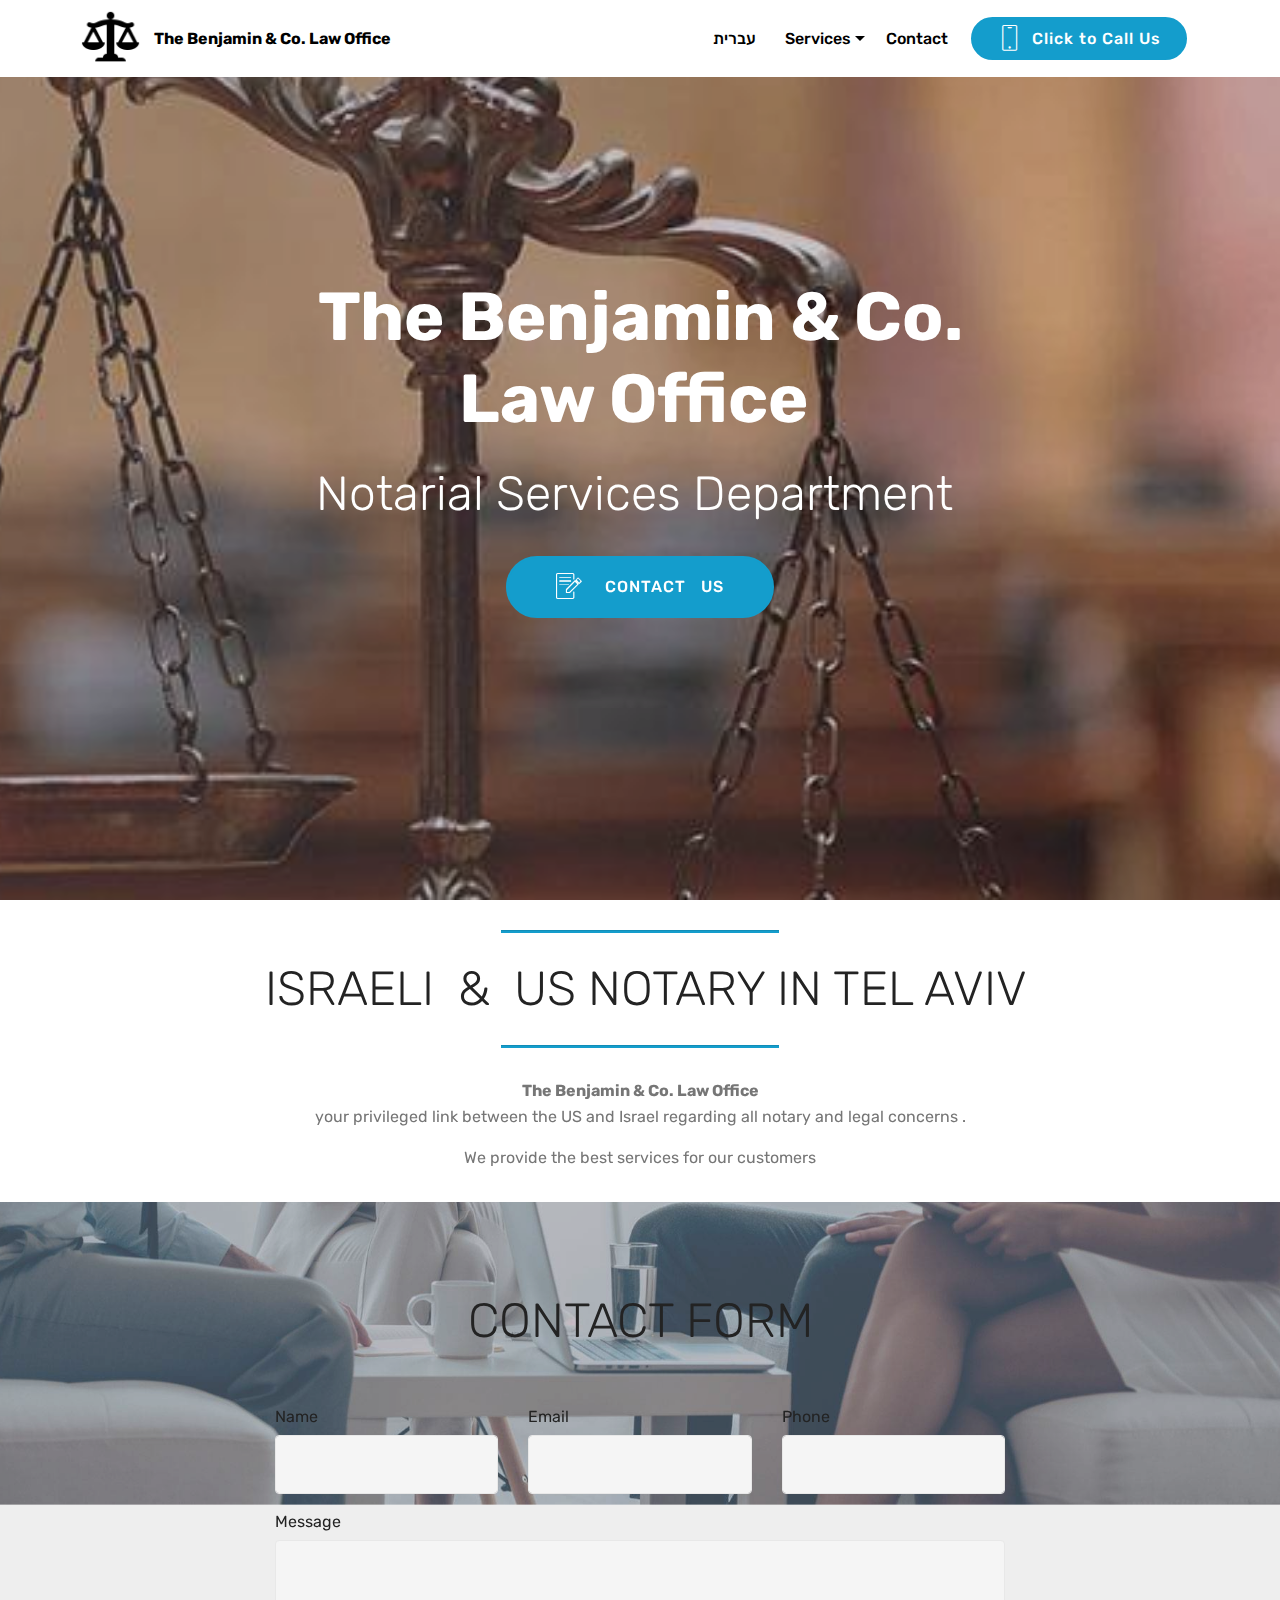
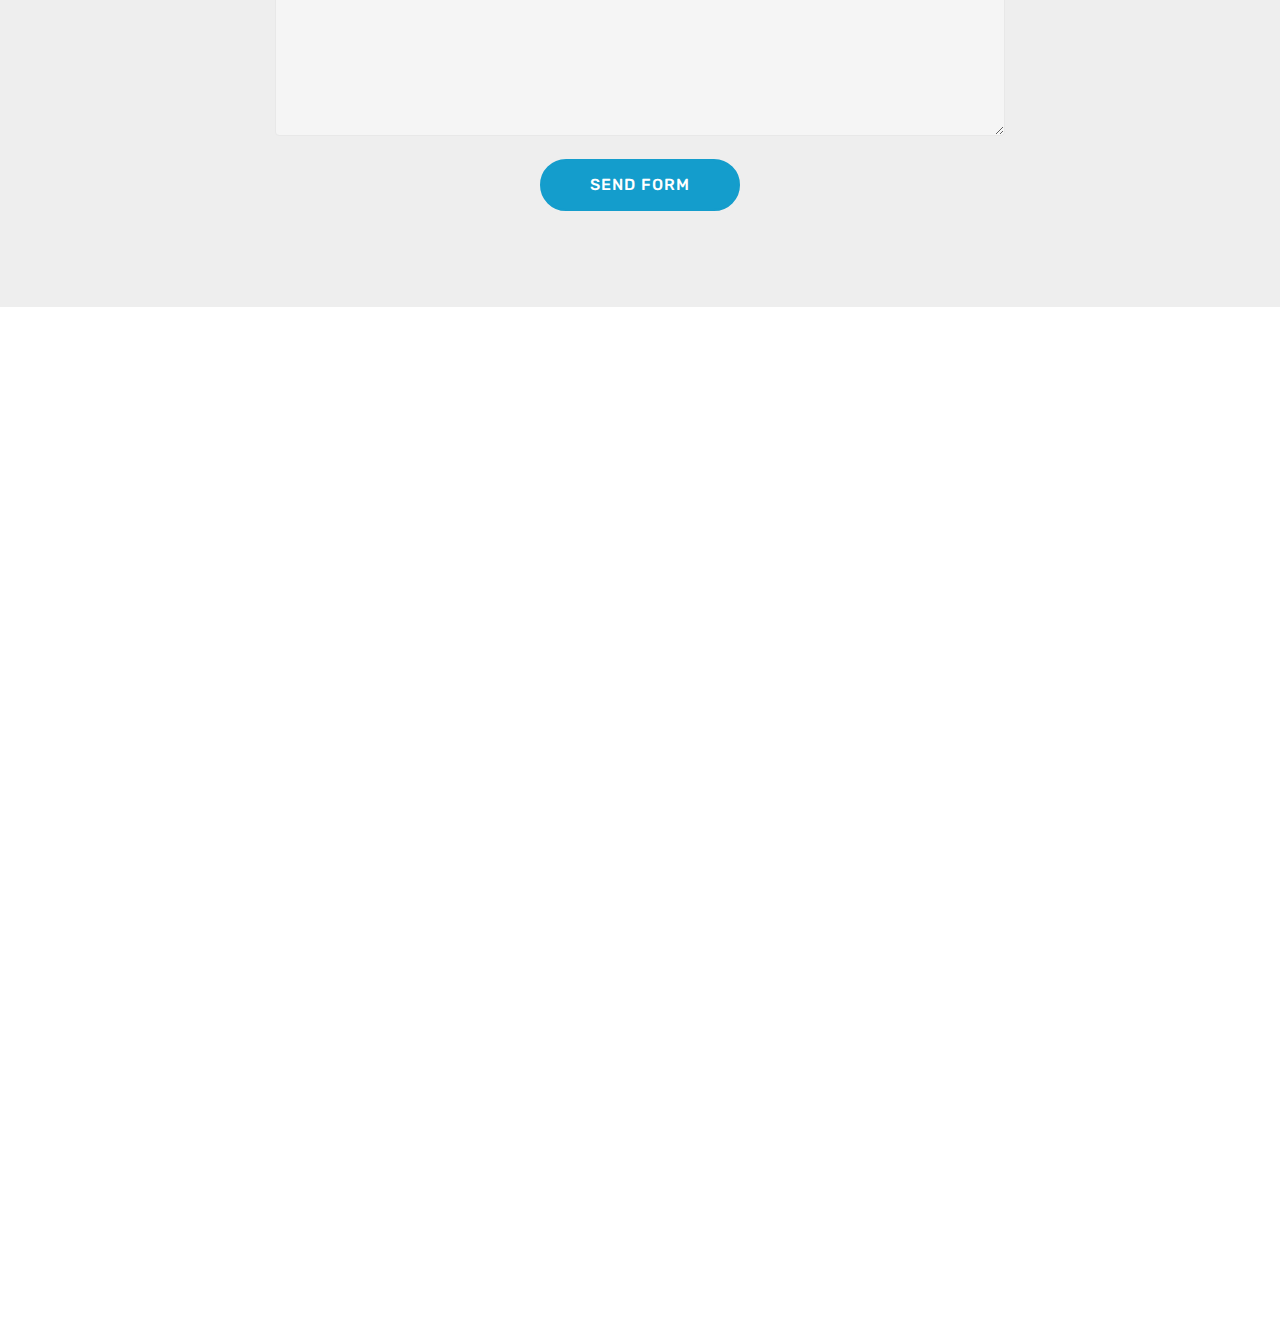
==== index.html @ a6957c22 "create github pages" ====
<!DOCTYPE html>
<html>
<head>
  <!-- Site made with Mobirise Website Builder v4.4.1, https://mobirise.com -->
  <meta charset="UTF-8">
  <meta http-equiv="X-UA-Compatible" content="IE=edge">
  <meta name="generator" content="Mobirise v4.4.1, mobirise.com">
  <meta name="viewport" content="width=device-width, initial-scale=1">
  <link rel="shortcut icon" href="assets/images/law-512-512x512.png" type="image/x-icon">
  <meta name="description" content="Israeli apostille certification is a certificate issued by a designated authority, such as a certified court or the Israel Ministry of Foreign Affairs ">
  <title>The Benjamin & Co Law office Notarial Services department </title>
  <link rel="stylesheet" href="assets/web/assets/mobirise-icons/mobirise-icons.css">
  <link rel="stylesheet" href="assets/tether/tether.min.css">
  <link rel="stylesheet" href="assets/bootstrap/css/bootstrap.min.css">
  <link rel="stylesheet" href="assets/bootstrap/css/bootstrap-grid.min.css">
  <link rel="stylesheet" href="assets/bootstrap/css/bootstrap-reboot.min.css">
  <link rel="stylesheet" href="assets/socicon/css/styles.css">
  <link rel="stylesheet" href="assets/dropdown/css/style.css">
  <link rel="stylesheet" href="assets/theme/css/style.css">
  <link rel="stylesheet" href="assets/mobirise/css/mbr-additional.css" type="text/css">
  
  
  
</head>
<body>
<section class="menu cid-qB8HQ4ijf8" once="menu" id="menu2-0" data-rv-view="489">

    

    <nav class="navbar navbar-expand beta-menu navbar-dropdown align-items-center navbar-fixed-top navbar-toggleable-sm">
        <button class="navbar-toggler navbar-toggler-right" type="button" data-toggle="collapse" data-target="#navbarSupportedContent" aria-controls="navbarSupportedContent" aria-expanded="false" aria-label="Toggle navigation">
            <div class="hamburger">
                <span></span>
                <span></span>
                <span></span>
                <span></span>
            </div>
        </button>
        <div class="menu-logo">
            <div class="navbar-brand">
                <span class="navbar-logo">
                    <a href="index.html#header1-1">
                        <img src="assets/images/law-512-512x512.png" alt="Mobirise" title="" media-simple="true" style="height: 3.8rem;">
                    </a>
                </span>
                <span class="navbar-caption-wrap"><a class="navbar-caption text-black display-4" href="index.html#header1-1">
                        The Benjamin &amp; Co. Law Office &nbsp; &nbsp; &nbsp; &nbsp; &nbsp; &nbsp; &nbsp; &nbsp; &nbsp; &nbsp; &nbsp;</a></span>
            </div>
        </div>
        <div class="collapse navbar-collapse" id="navbarSupportedContent">
            <ul class="navbar-nav nav-dropdown" data-app-modern-menu="true"><li class="nav-item"><a class="nav-link link text-black display-4" href="https://guchik.github.io/ari_heb/" target="_blank">עברית &nbsp;</a></li><li class="nav-item dropdown open">
                    <a class="nav-link link text-black dropdown-toggle display-4" href="#top" data-toggle="dropdown-submenu" aria-expanded="true">Services
                    </a><div class="dropdown-menu"><a class="text-black dropdown-item display-4" href="page1.html#features11-h">Israeli Apostille Services</a><a class="text-black dropdown-item display-4" href="page1.html#features11-j" aria-expanded="false">Israeli Notary Services</a><a class="text-black dropdown-item display-4" href="page1.html#content9-k" aria-expanded="false">US Apostille Services</a><a class="text-black dropdown-item display-4" href="page1.html#features5-n" aria-expanded="false">Fees</a></div>
                </li><li class="nav-item"><a class="nav-link link text-black display-4" href="index.html#form1-f" aria-expanded="false">Contact</a></li></ul>
            <div class="navbar-buttons mbr-section-btn"><a class="btn btn-sm btn-primary display-4" href="tel:+972-52-5957710 ">
                    <span class="btn-icon mbri-mobile mbr-iconfont mbr-iconfont-btn">
                    </span>Click to Call Us</a></div>
        </div>
    </nav>
</section>

<section class="engine"><a href="https://mobirise.co/b">website creator</a></section><section class="header1 cid-qB8HSqPFfT mbr-fullscreen mbr-parallax-background" id="header1-1" data-rv-view="491">

    

    <div class="mbr-overlay" style="opacity: 0.2; background-color: rgb(0, 0, 0);">
    </div>

    <div class="container">
        <div class="row justify-content-md-center">
            <div class="mbr-white col-md-10">
                <h1 class="mbr-section-title align-center mbr-bold pb-3 mbr-fonts-style display-1">The Benjamin &amp; Co. <br>Law Office&nbsp;</h1>
                <h3 class="mbr-section-subtitle align-center mbr-light pb-3 mbr-fonts-style display-2">Notarial Services Department&nbsp;</h3>
                
                <div class="mbr-section-btn align-center"><a class="btn btn-md btn-primary display-4" href="mailto:office@notaryisrael.co.il"><span class="mbri-edit mbr-iconfont mbr-iconfont-btn"></span>
                        &nbsp; CONTACT &nbsp; US</a></div>
            </div>
        </div>
    </div>

</section>

<section class="mbr-section article content9 cid-qBOdkwxzVV" id="content9-s" data-rv-view="494">
    
     

    <div class="container">
        <div class="inner-container" style="width: 100%;">
            <hr class="line" style="width: 25%;">
            <div class="section-text align-center mbr-fonts-style display-2">&nbsp;ISRAELI &nbsp;&amp; &nbsp;US  NOTARY IN TEL AVIV</div>
            <hr class="line" style="width: 25%;">
        </div>
        </div>
</section>

<section class="mbr-section article content1 cid-qBOe397uCP" id="content1-t" data-rv-view="496">
    
     

    <div class="container">
        <div class="media-container-row">
            <div class="mbr-text col-12 col-md-8 mbr-fonts-style display-7"><p><span style="font-size: 1rem;"><strong>The Benjamin &amp; Co. 
Law Office</strong><br></span><span style="font-size: 1rem;">your privileged link between the US and Israel&nbsp;</span><span style="font-size: 1rem;">regarding all notary and legal concerns .</span></p><p><span style="font-size: 1rem;">We provide the best services for our customers</span></p></div>
        </div>
    </div>
</section>

<section class="mbr-section form1 cid-qBoXMslPKj mbr-parallax-background" id="form1-f" data-rv-view="497">

    

    <div class="mbr-overlay" style="opacity: 0.2; background-color: rgb(239, 239, 239);">
    </div>
    <div class="container">
        <div class="row justify-content-center">
            <div class="title col-12 col-lg-8">
                <h2 class="mbr-section-title align-center pb-3 mbr-fonts-style display-2">
                    CONTACT FORM
                </h2>
                
            </div>
        </div>
    </div>
    <div class="container">
        <div class="row justify-content-center">
            <div class="media-container-column col-lg-8" data-form-type="formoid">
                    <div data-form-alert="" hidden="">Thanks for filling out the form!</div>
            
                    <form class="mbr-form" action="https://mobirise.com/" method="post" data-form-title="Mobirise Form"><input type="hidden" data-form-email="true" value="wU97HLhRE7hxNQUxX9FqeZw9IFRgngpLk3e/fEUs8Wy/UHHeo5fEpe62ISS7sGF5Z6EpWwA/0krqV4C4mzB362fMEBYc+/13Jf2ylepypa7oluTdBwnPB+CRnGYDaXfu">
                        <div class="row row-sm-offset">
                            <div class="col-md-4 multi-horizontal" data-for="name">
                                <div class="form-group">
                                    <label class="form-control-label mbr-fonts-style display-7" for="name-form1-f">Name</label>
                                    <input type="text" class="form-control" name="name" data-form-field="Name" required="" id="name-form1-f">
                                </div>
                            </div>
                            <div class="col-md-4 multi-horizontal" data-for="email">
                                <div class="form-group">
                                    <label class="form-control-label mbr-fonts-style display-7" for="email-form1-f">Email</label>
                                    <input type="email" class="form-control" name="email" data-form-field="Email" required="" id="email-form1-f">
                                </div>
                            </div>
                            <div class="col-md-4 multi-horizontal" data-for="phone">
                                <div class="form-group">
                                    <label class="form-control-label mbr-fonts-style display-7" for="phone-form1-f">Phone</label>
                                    <input type="tel" class="form-control" name="phone" data-form-field="Phone" id="phone-form1-f">
                                </div>
                            </div>
                        </div>
                        <div class="form-group" data-for="message">
                            <label class="form-control-label mbr-fonts-style display-7" for="message-form1-f">Message</label>
                            <textarea type="text" class="form-control" name="message" rows="7" data-form-field="Message" id="message-form1-f"></textarea>
                        </div>
            
                        <span class="input-group-btn">
                            <button href="" type="submit" class="btn btn-primary btn-form display-4">SEND FORM</button>
                        </span>
                    </form>
            </div>
        </div>
    </div>
</section>

<section class="cid-qB8LHI9dSY mbr-reveal mbr-parallax-background" id="footer2-5" data-rv-view="500">

    

    <div class="mbr-overlay" style="opacity: 0.4; background-color: rgb(60, 60, 60);"></div>

    <div class="container">
        <div class="media-container-row content mbr-white">
            <div class="col-12 col-md-3 mbr-fonts-style display-7">
                <p class="mbr-text">
                    <strong>Address</strong>
                    <br><br>38 Chovevei Zion Street, <br>Tel Aviv
<br><strong><br>Contacts</strong>
                    <br>
                    <br>E-mail: office@notaryisrael.co.il <br>                    Website ; www.notaryisrael.co.il<br><br></p>
            </div>
            <div class="col-12 col-md-3 mbr-fonts-style display-7">
                <p class="mbr-text"><strong>In Israel</strong><br>
                    <br>Israel Tel: +972-(0)52-5957710 
<br>Israel Fax: +972-(0)3-5284176&nbsp;<br>
                    <br><strong>In the United States</strong>&nbsp;<br>
                    <br>US Tel: 1-347-897-9847 
<br>US Fax: 1-917-722-8549&nbsp;<br></p>
            </div>
            <div class="col-12 col-md-6">
                <div class="google-map"><iframe frameborder="0" style="border:0" src="https://www.google.com/maps/embed/v1/place?key=AIzaSyA0Dx_boXQiwvdz8sJHoYeZNVTdoWONYkU&amp;q=place_id:ChIJyXRW435MHRURZ2buXk3RTZE" allowfullscreen=""></iframe></div>
            </div>
        </div>
        <div class="footer-lower">
            <div class="media-container-row">
                <div class="col-sm-12">
                    <hr>
                </div>
            </div>
            <div class="media-container-row mbr-white">
                <div class="col-sm-6 copyright">
                    <p class="mbr-text mbr-fonts-style display-7">
                        © Copyright 2017 Ari Benjamin, Adv. - All Rights Reserved
                    </p>
                </div>
                <div class="col-md-6">
                    
                </div>
            </div>
        </div>
    </div>
</section>


  <script src="assets/web/assets/jquery/jquery.min.js"></script>
  <script src="assets/popper/popper.min.js"></script>
  <script src="assets/tether/tether.min.js"></script>
  <script src="assets/bootstrap/js/bootstrap.min.js"></script>
  <script src="assets/smooth-scroll/smooth-scroll.js"></script>
  <script src="assets/touch-swipe/jquery.touch-swipe.min.js"></script>
  <script src="assets/jarallax/jarallax.min.js"></script>
  <script src="assets/dropdown/js/script.min.js"></script>
  <script src="assets/theme/js/script.js"></script>
  <script src="assets/formoid/formoid.min.js"></script>
  
  
</body>
</html>
---- assets/web/assets/mobirise-icons/mobirise-icons.css ----
@font-face {
  font-family: 'MobiriseIcons';
  src:  url('mobirise-icons.eot?spat4u');
  src:  url('mobirise-icons.eot?spat4u#iefix') format('embedded-opentype'),
    url('mobirise-icons.ttf?spat4u') format('truetype'),
    url('mobirise-icons.woff?spat4u') format('woff'),
    url('mobirise-icons.svg?spat4u#MobiriseIcons') format('svg');
  font-weight: normal;
  font-style: normal;
}

[class^="mbri-"], [class*=" mbri-"] {
  /* use !important to prevent issues with browser extensions that change fonts */
  font-family: MobiriseIcons !important;
  speak: none;
  font-style: normal;
  font-weight: normal;
  font-variant: normal;
  text-transform: none;
  line-height: 1;

  /* Better Font Rendering =========== */
  -webkit-font-smoothing: antialiased;
  -moz-osx-font-smoothing: grayscale;
}

.mbri-add-submenu:before {
  content: "\e900";
}
.mbri-alert:before {
  content: "\e901";
}
.mbri-align-center:before {
  content: "\e902";
}
.mbri-align-justify:before {
  content: "\e903";
}
.mbri-align-left:before {
  content: "\e904";
}
.mbri-align-right:before {
  content: "\e905";
}
.mbri-android:before {
  content: "\e906";
}
.mbri-apple:before {
  content: "\e907";
}
.mbri-arrow-down:before {
  content: "\e908";
}
.mbri-arrow-next:before {
  content: "\e909";
}
.mbri-arrow-prev:before {
  content: "\e90a";
}
.mbri-arrow-up:before {
  content: "\e90b";
}
.mbri-bold:before {
  content: "\e90c";
}
.mbri-bookmark:before {
  content: "\e90d";
}
.mbri-bootstrap:before {
  content: "\e90e";
}
.mbri-briefcase:before {
  content: "\e90f";
}
.mbri-browse:before {
  content: "\e910";
}
.mbri-bulleted-list:before {
  content: "\e911";
}
.mbri-calendar:before {
  content: "\e912";
}
.mbri-camera:before {
  content: "\e913";
}
.mbri-cart-add:before {
  content: "\e914";
}
.mbri-cart-full:before {
  content: "\e915";
}
.mbri-cash:before {
  content: "\e916";
}
.mbri-change-style:before {
  content: "\e917";
}
.mbri-chat:before {
  content: "\e918";
}
.mbri-clock:before {
  content: "\e919";
}
.mbri-close:before {
  content: "\e91a";
}
.mbri-cloud:before {
  content: "\e91b";
}
.mbri-code:before {
  content: "\e91c";
}
.mbri-contact-form:before {
  content: "\e91d";
}
.mbri-credit-card:before {
  content: "\e91e";
}
.mbri-cursor-click:before {
  content: "\e91f";
}
.mbri-cust-feedback:before {
  content: "\e920";
}
.mbri-database:before {
  content: "\e921";
}
.mbri-delivery:before {
  content: "\e922";
}
.mbri-desktop:before {
  content: "\e923";
}
.mbri-devices:before {
  content: "\e924";
}
.mbri-down:before {
  content: "\e925";
}
.mbri-download:before {
  content: "\e989";
}
.mbri-drag-n-drop:before {
  content: "\e927";
}
.mbri-drag-n-drop2:before {
  content: "\e928";
}
.mbri-edit:before {
  content: "\e929";
}
.mbri-edit2:before {
  content: "\e92a";
}
.mbri-error:before {
  content: "\e92b";
}
.mbri-extension:before {
  content: "\e92c";
}
.mbri-features:before {
  content: "\e92d";
}
.mbri-file:before {
  content: "\e92e";
}
.mbri-flag:before {
  content: "\e92f";
}
.mbri-folder:before {
  content: "\e930";
}
.mbri-gift:before {
  content: "\e931";
}
.mbri-github:before {
  content: "\e932";
}
.mbri-globe:before {
  content: "\e933";
}
.mbri-globe-2:before {
  content: "\e934";
}
.mbri-growing-chart:before {
  content: "\e935";
}
.mbri-hearth:before {
  content: "\e936";
}
.mbri-help:before {
  content: "\e937";
}
.mbri-home:before {
  content: "\e938";
}
.mbri-hot-cup:before {
  content: "\e939";
}
.mbri-idea:before {
  content: "\e93a";
}
.mbri-image-gallery:before {
  content: "\e93b";
}
.mbri-image-slider:before {
  content: "\e93c";
}
.mbri-info:before {
  content: "\e93d";
}
.mbri-italic:before {
  content: "\e93e";
}
.mbri-key:before {
  content: "\e93f";
}
.mbri-laptop:before {
  content: "\e940";
}
.mbri-layers:before {
  content: "\e941";
}
.mbri-left-right:before {
  content: "\e942";
}
.mbri-left:before {
  content: "\e943";
}
.mbri-letter:before {
  content: "\e944";
}
.mbri-like:before {
  content: "\e945";
}
.mbri-link:before {
  content: "\e946";
}
.mbri-lock:before {
  content: "\e947";
}
.mbri-login:before {
  content: "\e948";
}
.mbri-logout:before {
  content: "\e949";
}
.mbri-magic-stick:before {
  content: "\e94a";
}
.mbri-map-pin:before {
  content: "\e94b";
}
.mbri-menu:before {
  content: "\e94c";
}
.mbri-mobile:before {
  content: "\e94d";
}
.mbri-mobile2:before {
  content: "\e94e";
}
.mbri-mobirise:before {
  content: "\e94f";
}
.mbri-more-horizontal:before {
  content: "\e950";
}
.mbri-more-vertical:before {
  content: "\e951";
}
.mbri-music:before {
  content: "\e952";
}
.mbri-new-file:before {
  content: "\e953";
}
.mbri-numbered-list:before {
  content: "\e954";
}
.mbri-opened-folder:before {
  content: "\e955";
}
.mbri-pages:before {
  content: "\e956";
}
.mbri-paper-plane:before {
  content: "\e957";
}
.mbri-paperclip:before {
  content: "\e958";
}
.mbri-photo:before {
  content: "\e959";
}
.mbri-photos:before {
  content: "\e95a";
}
.mbri-pin:before {
  content: "\e95b";
}
.mbri-play:before {
  content: "\e95c";
}
.mbri-plus:before {
  content: "\e95d";
}
.mbri-preview:before {
  content: "\e95e";
}
.mbri-print:before {
  content: "\e95f";
}
.mbri-protect:before {
  content: "\e960";
}
.mbri-question:before {
  content: "\e961";
}
.mbri-quote-left:before {
  content: "\e962";
}
.mbri-quote-right:before {
  content: "\e963";
}
.mbri-refresh:before {
  content: "\e964";
}
.mbri-responsive:before {
  content: "\e965";
}
.mbri-right:before {
  content: "\e966";
}
.mbri-rocket:before {
  content: "\e967";
}
.mbri-sad-face:before {
  content: "\e968";
}
.mbri-sale:before {
  content: "\e969";
}
.mbri-save:before {
  content: "\e96a";
}
.mbri-search:before {
  content: "\e96b";
}
.mbri-setting:before {
  content: "\e96c";
}
.mbri-setting2:before {
  content: "\e96d";
}
.mbri-setting3:before {
  content: "\e96e";
}
.mbri-share:before {
  content: "\e96f";
}
.mbri-shopping-bag:before {
  content: "\e970";
}
.mbri-shopping-basket:before {
  content: "\e971";
}
.mbri-shopping-cart:before {
  content: "\e972";
}
.mbri-sites:before {
  content: "\e973";
}
.mbri-smile-face:before {
  content: "\e974";
}
.mbri-speed:before {
  content: "\e975";
}
.mbri-star:before {
  content: "\e976";
}
.mbri-success:before {
  content: "\e977";
}
.mbri-sun:before {
  content: "\e978";
}
.mbri-sun2:before {
  content: "\e979";
}
.mbri-tablet:before {
  content: "\e97a";
}
.mbri-tablet-vertical:before {
  content: "\e97b";
}
.mbri-target:before {
  content: "\e97c";
}
.mbri-timer:before {
  content: "\e97d";
}
.mbri-to-ftp:before {
  content: "\e97e";
}
.mbri-to-local-drive:before {
  content: "\e97f";
}
.mbri-touch-swipe:before {
  content: "\e980";
}
.mbri-touch:before {
  content: "\e981";
}
.mbri-trash:before {
  content: "\e982";
}
.mbri-underline:before {
  content: "\e983";
}
.mbri-unlink:before {
  content: "\e984";
}
.mbri-unlock:before {
  content: "\e985";
}
.mbri-up-down:before {
  content: "\e986";
}
.mbri-up:before {
  content: "\e987";
}
.mbri-update:before {
  content: "\e988";
}
.mbri-upload:before {
 content: "\e926"; 
}
.mbri-user:before {
  content: "\e98a";
}
.mbri-user2:before {
  content: "\e98b";
}
.mbri-users:before {
  content: "\e98c";
}
.mbri-video:before {
  content: "\e98d";
}
.mbri-video-play:before {
  content: "\e98e";
}
.mbri-watch:before {
  content: "\e98f";
}
.mbri-website-theme:before {
  content: "\e990";
}
.mbri-wifi:before {
  content: "\e991";
}
.mbri-windows:before {
  content: "\e992";
}
.mbri-zoom-out:before {
  content: "\e993";
}
.mbri-redo:before {
  content: "\e994";
}
.mbri-undo:before {
  content: "\e995";
}
---- assets/socicon/css/styles.css ----
@charset "UTF-8";

@font-face {
  font-family: "socicon";
  src:url("../fonts/socicon.eot");
  src:url("../fonts/socicon.eot?#iefix") format("embedded-opentype"),
    url("../fonts/socicon.woff") format("woff"),
    url("../fonts/socicon.ttf") format("truetype"),
    url("../fonts/socicon.svg#socicon") format("svg");
  font-weight: normal;
  font-style: normal;

}

[data-icon]:before {
  font-family: "socicon" !important;
  content: attr(data-icon);
  font-style: normal !important;
  font-weight: normal !important;
  font-variant: normal !important;
  text-transform: none !important;
  speak: none;
  line-height: 1;
  -webkit-font-smoothing: antialiased;
  -moz-osx-font-smoothing: grayscale;
}

[class^="socicon-"]:before,
[class*=" socicon-"]:before {
  font-family: "socicon" !important;
  font-style: normal !important;
  font-weight: normal !important;
  font-variant: normal !important;
  text-transform: none !important;
  speak: none;
  line-height: 1;
  -webkit-font-smoothing: antialiased;
  -moz-osx-font-smoothing: grayscale;
}

.socicon-modelmayhem:before {
  content: "\e000";
}
.socicon-mixcloud:before {
  content: "\e001";
}
.socicon-drupal:before {
  content: "\e002";
}
.socicon-swarm:before {
  content: "\e003";
}
.socicon-istock:before {
  content: "\e004";
}
.socicon-yammer:before {
  content: "\e005";
}
.socicon-ello:before {
  content: "\e006";
}
.socicon-stackoverflow:before {
  content: "\e007";
}
.socicon-persona:before {
  content: "\e008";
}
.socicon-triplej:before {
  content: "\e009";
}
.socicon-houzz:before {
  content: "\e00a";
}
.socicon-rss:before {
  content: "\e00b";
}
.socicon-paypal:before {
  content: "\e00c";
}
.socicon-odnoklassniki:before {
  content: "\e00d";
}
.socicon-airbnb:before {
  content: "\e00e";
}
.socicon-periscope:before {
  content: "\e00f";
}
.socicon-outlook:before {
  content: "\e010";
}
.socicon-coderwall:before {
  content: "\e011";
}
.socicon-tripadvisor:before {
  content: "\e012";
}
.socicon-appnet:before {
  content: "\e013";
}
.socicon-goodreads:before {
  content: "\e014";
}
.socicon-tripit:before {
  content: "\e015";
}
.socicon-lanyrd:before {
  content: "\e016";
}
.socicon-slideshare:before {
  content: "\e017";
}
.socicon-buffer:before {
  content: "\e018";
}
.socicon-disqus:before {
  content: "\e019";
}
.socicon-vkontakte:before {
  content: "\e01a";
}
.socicon-whatsapp:before {
  content: "\e01b";
}
.socicon-patreon:before {
  content: "\e01c";
}
.socicon-storehouse:before {
  content: "\e01d";
}
.socicon-pocket:before {
  content: "\e01e";
}
.socicon-mail:before {
  content: "\e01f";
}
.socicon-blogger:before {
  content: "\e020";
}
.socicon-technorati:before {
  content: "\e021";
}
.socicon-reddit:before {
  content: "\e022";
}
.socicon-dribbble:before {
  content: "\e023";
}
.socicon-stumbleupon:before {
  content: "\e024";
}
.socicon-digg:before {
  content: "\e025";
}
.socicon-envato:before {
  content: "\e026";
}
.socicon-behance:before {
  content: "\e027";
}
.socicon-delicious:before {
  content: "\e028";
}
.socicon-deviantart:before {
  content: "\e029";
}
.socicon-forrst:before {
  content: "\e02a";
}
.socicon-play:before {
  content: "\e02b";
}
.socicon-zerply:before {
  content: "\e02c";
}
.socicon-wikipedia:before {
  content: "\e02d";
}
.socicon-apple:before {
  content: "\e02e";
}
.socicon-flattr:before {
  content: "\e02f";
}
.socicon-github:before {
  content: "\e030";
}
.socicon-renren:before {
  content: "\e031";
}
.socicon-friendfeed:before {
  content: "\e032";
}
.socicon-newsvine:before {
  content: "\e033";
}
.socicon-identica:before {
  content: "\e034";
}
.socicon-bebo:before {
  content: "\e035";
}
.socicon-zynga:before {
  content: "\e036";
}
.socicon-steam:before {
  content: "\e037";
}
.socicon-xbox:before {
  content: "\e038";
}
.socicon-windows:before {
  content: "\e039";
}
.socicon-qq:before {
  content: "\e03a";
}
.socicon-douban:before {
  content: "\e03b";
}
.socicon-meetup:before {
  content: "\e03c";
}
.socicon-playstation:before {
  content: "\e03d";
}
.socicon-android:before {
  content: "\e03e";
}
.socicon-snapchat:before {
  content: "\e03f";
}
.socicon-twitter:before {
  content: "\e040";
}
.socicon-facebook:before {
  content: "\e041";
}
.socicon-googleplus:before {
  content: "\e042";
}
.socicon-pinterest:before {
  content: "\e043";
}
.socicon-foursquare:before {
  content: "\e044";
}
.socicon-yahoo:before {
  content: "\e045";
}
.socicon-skype:before {
  content: "\e046";
}
.socicon-yelp:before {
  content: "\e047";
}
.socicon-feedburner:before {
  content: "\e048";
}
.socicon-linkedin:before {
  content: "\e049";
}
.socicon-viadeo:before {
  content: "\e04a";
}
.socicon-xing:before {
  content: "\e04b";
}
.socicon-myspace:before {
  content: "\e04c";
}
.socicon-soundcloud:before {
  content: "\e04d";
}
.socicon-spotify:before {
  content: "\e04e";
}
.socicon-grooveshark:before {
  content: "\e04f";
}
.socicon-lastfm:before {
  content: "\e050";
}
.socicon-youtube:before {
  content: "\e051";
}
.socicon-vimeo:before {
  content: "\e052";
}
.socicon-dailymotion:before {
  content: "\e053";
}
.socicon-vine:before {
  content: "\e054";
}
.socicon-flickr:before {
  content: "\e055";
}
.socicon-500px:before {
  content: "\e056";
}
.socicon-wordpress:before {
  content: "\e058";
}
.socicon-tumblr:before {
  content: "\e059";
}
.socicon-twitch:before {
  content: "\e05a";
}
.socicon-8tracks:before {
  content: "\e05b";
}
.socicon-amazon:before {
  content: "\e05c";
}
.socicon-icq:before {
  content: "\e05d";
}
.socicon-smugmug:before {
  content: "\e05e";
}
.socicon-ravelry:before {
  content: "\e05f";
}
.socicon-weibo:before {
  content: "\e060";
}
.socicon-baidu:before {
  content: "\e061";
}
.socicon-angellist:before {
  content: "\e062";
}
.socicon-ebay:before {
  content: "\e063";
}
.socicon-imdb:before {
  content: "\e064";
}
.socicon-stayfriends:before {
  content: "\e065";
}
.socicon-residentadvisor:before {
  content: "\e066";
}
.socicon-google:before {
  content: "\e067";
}
.socicon-yandex:before {
  content: "\e068";
}
.socicon-sharethis:before {
  content: "\e069";
}
.socicon-bandcamp:before {
  content: "\e06a";
}
.socicon-itunes:before {
  content: "\e06b";
}
.socicon-deezer:before {
  content: "\e06c";
}
.socicon-telegram:before {
  content: "\e06e";
}
.socicon-openid:before {
  content: "\e06f";
}
.socicon-amplement:before {
  content: "\e070";
}
.socicon-viber:before {
  content: "\e071";
}
.socicon-zomato:before {
  content: "\e072";
}
.socicon-draugiem:before {
  content: "\e074";
}
.socicon-endomodo:before {
  content: "\e075";
}
.socicon-filmweb:before {
  content: "\e076";
}
.socicon-stackexchange:before {
  content: "\e077";
}
.socicon-wykop:before {
  content: "\e078";
}
.socicon-teamspeak:before {
  content: "\e079";
}
.socicon-teamviewer:before {
  content: "\e07a";
}
.socicon-ventrilo:before {
  content: "\e07b";
}
.socicon-younow:before {
  content: "\e07c";
}
.socicon-raidcall:before {
  content: "\e07d";
}
.socicon-mumble:before {
  content: "\e07e";
}
.socicon-medium:before {
  content: "\e06d";
}
.socicon-bebee:before {
  content: "\e07f";
}
.socicon-hitbox:before {
  content: "\e080";
}
.socicon-reverbnation:before {
  content: "\e081";
}
.socicon-formulr:before {
  content: "\e082";
}
.socicon-instagram:before {
  content: "\e057";
}
.socicon-battlenet:before {
  content: "\e083";
}
.socicon-chrome:before {
  content: "\e084";
}
.socicon-discord:before {
  content: "\e086";
}
.socicon-issuu:before {
  content: "\e087";
}
.socicon-macos:before {
  content: "\e088";
}
.socicon-firefox:before {
  content: "\e089";
}
.socicon-opera:before {
  content: "\e08d";
}
.socicon-keybase:before {
  content: "\e090";
}
.socicon-alliance:before {
  content: "\e091";
}
.socicon-livejournal:before {
  content: "\e092";
}
.socicon-googlephotos:before {
  content: "\e093";
}
.socicon-horde:before {
  content: "\e094";
}
.socicon-etsy:before {
  content: "\e095";
}
.socicon-zapier:before {
  content: "\e096";
}
.socicon-google-scholar:before {
  content: "\e097";
}
.socicon-researchgate:before {
  content: "\e098";
}
.socicon-wechat:before {
  content: "\e099";
}
.socicon-strava:before {
  content: "\e09a";
}
.socicon-line:before {
  content: "\e09b";
}
.socicon-lyft:before {
  content: "\e09c";
}
.socicon-uber:before {
  content: "\e09d";
}
.socicon-songkick:before {
  content: "\e09e";
}
.socicon-viewbug:before {
  content: "\e09f";
}
.socicon-googlegroups:before {
  content: "\e0a0";
}
.socicon-quora:before {
  content: "\e073";
}
.socicon-diablo:before {
  content: "\e085";
}
.socicon-blizzard:before {
  content: "\e0a1";
}
.socicon-hearthstone:before {
  content: "\e08b";
}
.socicon-heroes:before {
  content: "\e08a";
}
.socicon-overwatch:before {
  content: "\e08c";
}
.socicon-warcraft:before {
  content: "\e08e";
}
.socicon-starcraft:before {
  content: "\e08f";
}
.socicon-beam:before {
  content: "\e0a2";
}
.socicon-curse:before {
  content: "\e0a3";
}
.socicon-player:before {
  content: "\e0a4";
}
.socicon-streamjar:before {
  content: "\e0a5";
}
.socicon-nintendo:before {
  content: "\e0a6";
}
.socicon-hellocoton:before {
  content: "\e0a7";
}
---- assets/dropdown/css/style.css ----
.navbar-dropdown {
  left: 0;
  padding: 0;
  position: absolute;
  right: 0;
  top: 0;
  transition: all 0.45s ease;
  z-index: 1030;
  background: #282828; }
  .navbar-dropdown .navbar-logo {
    margin-right: 0.8rem;
    transition: margin 0.3s ease-in-out;
    vertical-align: middle; }
    .navbar-dropdown .navbar-logo img {
      height: 3.125rem;
      transition: all 0.3s ease-in-out; }
    .navbar-dropdown .navbar-logo.mbr-iconfont {
      font-size: 3.125rem;
      line-height: 3.125rem; }
  .navbar-dropdown .navbar-caption {
    font-weight: 700;
    white-space: normal;
    vertical-align: -4px;
    line-height: 3.125rem !important; }
    .navbar-dropdown .navbar-caption, .navbar-dropdown .navbar-caption:hover {
      color: inherit;
      text-decoration: none; }
  .navbar-dropdown .mbr-iconfont + .navbar-caption {
    vertical-align: -1px; }
  .navbar-dropdown.navbar-fixed-top {
    position: fixed; }
  .navbar-dropdown .navbar-brand span {
    vertical-align: -4px; }
  .navbar-dropdown.bg-color.transparent {
    background: none; }
  .navbar-dropdown.navbar-short .navbar-brand {
    padding: 0.625rem 0; }
    .navbar-dropdown.navbar-short .navbar-brand span {
      vertical-align: -1px; }
  .navbar-dropdown.navbar-short .navbar-caption {
    line-height: 2.375rem !important;
    vertical-align: -2px; }
  .navbar-dropdown.navbar-short .navbar-logo {
    margin-right: 0.5rem; }
    .navbar-dropdown.navbar-short .navbar-logo img {
      height: 2.375rem; }
    .navbar-dropdown.navbar-short .navbar-logo.mbr-iconfont {
      font-size: 2.375rem;
      line-height: 2.375rem; }
  .navbar-dropdown.navbar-short .mbr-table-cell {
    height: 3.625rem; }
  .navbar-dropdown .navbar-close {
    left: 0.6875rem;
    position: fixed;
    top: 0.75rem;
    z-index: 1000; }
  .navbar-dropdown .hamburger-icon {
    content: "";
    display: inline-block;
    vertical-align: middle;
    width: 16px;
    -webkit-box-shadow: 0 -6px 0 1px #282828,0 0 0 1px #282828,0 6px 0 1px #282828;
    -moz-box-shadow: 0 -6px 0 1px #282828,0 0 0 1px #282828,0 6px 0 1px #282828;
    box-shadow: 0 -6px 0 1px #282828,0 0 0 1px #282828,0 6px 0 1px #282828; }

.dropdown-menu .dropdown-toggle[data-toggle="dropdown-submenu"]::after {
  border-bottom: 0.35em solid transparent;
  border-left: 0.35em solid;
  border-right: 0;
  border-top: 0.35em solid transparent;
  margin-left: 0.3rem; }

.dropdown-menu .dropdown-item:focus {
  outline: 0; }

.nav-dropdown {
  font-size: 0.75rem;
  font-weight: 500;
  height: auto !important; }
  .nav-dropdown .nav-btn {
    padding-left: 1rem; }
  .nav-dropdown .link {
    margin: .667em 1.667em;
    font-weight: 500;
    padding: 0;
    transition: color .2s ease-in-out; }
    .nav-dropdown .link.dropdown-toggle {
      margin-right: 2.583em; }
      .nav-dropdown .link.dropdown-toggle::after {
        margin-left: .25rem;
        border-top: 0.35em solid;
        border-right: 0.35em solid transparent;
        border-left: 0.35em solid transparent;
        border-bottom: 0; }
      .nav-dropdown .link.dropdown-toggle[aria-expanded="true"] {
        margin: 0;
        padding: 0.667em 3.263em  0.667em 1.667em; }
  .nav-dropdown .link::after,
  .nav-dropdown .dropdown-item::after {
    color: inherit; }
  .nav-dropdown .btn {
    font-size: 0.75rem;
    font-weight: 700;
    letter-spacing: 0;
    margin-bottom: 0;
    padding-left: 1.25rem;
    padding-right: 1.25rem; }
  .nav-dropdown .dropdown-menu {
    border-radius: 0;
    border: 0;
    left: 0;
    margin: 0;
    padding-bottom: 1.25rem;
    padding-top: 1.25rem;
    position: relative; }
  .nav-dropdown .dropdown-submenu {
    margin-left: 0.125rem;
    top: 0; }
  .nav-dropdown .dropdown-item {
    font-weight: 500;
    line-height: 2;
    padding: 0.3846em 4.615em 0.3846em 1.5385em;
    position: relative;
    transition: color .2s ease-in-out, background-color .2s ease-in-out; }
    .nav-dropdown .dropdown-item::after {
      margin-top: -0.3077em;
      position: absolute;
      right: 1.1538em;
      top: 50%; }
    .nav-dropdown .dropdown-item:focus, .nav-dropdown .dropdown-item:hover {
      background: none; }

@media (max-width: 767px) {
  .nav-dropdown.navbar-toggleable-sm {
    bottom: 0;
    display: none;
    left: 0;
    overflow-x: hidden;
    position: fixed;
    top: 0;
    transform: translateX(-100%);
    -ms-transform: translateX(-100%);
    -webkit-transform: translateX(-100%);
    width: 18.75rem;
    z-index: 999; } }
.nav-dropdown.navbar-toggleable-xl {
  bottom: 0;
  display: none;
  left: 0;
  overflow-x: hidden;
  position: fixed;
  top: 0;
  transform: translateX(-100%);
  -ms-transform: translateX(-100%);
  -webkit-transform: translateX(-100%);
  width: 18.75rem;
  z-index: 999; }

.nav-dropdown-sm {
  display: block !important;
  overflow-x: hidden;
  overflow: auto;
  padding-top: 3.875rem; }
  .nav-dropdown-sm::after {
    content: "";
    display: block;
    height: 3rem;
    width: 100%; }
  .nav-dropdown-sm.collapse.in ~ .navbar-close {
    display: block !important; }
  .nav-dropdown-sm.collapsing, .nav-dropdown-sm.collapse.in {
    transform: translateX(0);
    -ms-transform: translateX(0);
    -webkit-transform: translateX(0);
    transition: all 0.25s ease-out;
    -webkit-transition: all 0.25s ease-out;
    background: #282828; }
  .nav-dropdown-sm.collapsing[aria-expanded="false"] {
    transform: translateX(-100%);
    -ms-transform: translateX(-100%);
    -webkit-transform: translateX(-100%); }
  .nav-dropdown-sm .nav-item {
    display: block;
    margin-left: 0 !important;
    padding-left: 0; }
  .nav-dropdown-sm .link,
  .nav-dropdown-sm .dropdown-item {
    border-top: 1px dotted rgba(255, 255, 255, 0.1);
    font-size: 0.8125rem;
    line-height: 1.6;
    margin: 0 !important;
    padding: 0.875rem 2.4rem 0.875rem 1.5625rem !important;
    position: relative;
    white-space: normal; }
    .nav-dropdown-sm .link:focus, .nav-dropdown-sm .link:hover,
    .nav-dropdown-sm .dropdown-item:focus,
    .nav-dropdown-sm .dropdown-item:hover {
      background: rgba(0, 0, 0, 0.2) !important;
      color: #c0a375; }
  .nav-dropdown-sm .nav-btn {
    position: relative;
    padding: 1.5625rem 1.5625rem 0 1.5625rem; }
    .nav-dropdown-sm .nav-btn::before {
      border-top: 1px dotted rgba(255, 255, 255, 0.1);
      content: "";
      left: 0;
      position: absolute;
      top: 0;
      width: 100%; }
    .nav-dropdown-sm .nav-btn + .nav-btn {
      padding-top: 0.625rem; }
      .nav-dropdown-sm .nav-btn + .nav-btn::before {
        display: none; }
  .nav-dropdown-sm .btn {
    padding: 0.625rem 0; }
  .nav-dropdown-sm .dropdown-toggle[data-toggle="dropdown-submenu"]::after {
    margin-left: .25rem;
    border-top: 0.35em solid;
    border-right: 0.35em solid transparent;
    border-left: 0.35em solid transparent;
    border-bottom: 0; }
  .nav-dropdown-sm .dropdown-toggle[data-toggle="dropdown-submenu"][aria-expanded="true"]::after {
    border-top: 0;
    border-right: 0.35em solid transparent;
    border-left: 0.35em solid transparent;
    border-bottom: 0.35em solid; }
  .nav-dropdown-sm .dropdown-menu {
    margin: 0;
    padding: 0;
    position: relative;
    top: 0;
    left: 0;
    width: 100%;
    border: 0;
    float: none;
    border-radius: 0;
    background: none; }
  .nav-dropdown-sm .dropdown-submenu {
    left: 100%;
    margin-left: 0.125rem;
    margin-top: -1.25rem;
    top: 0; }

.navbar-toggleable-sm .nav-dropdown .dropdown-menu {
  position: absolute; }

.navbar-toggleable-sm .nav-dropdown .dropdown-submenu {
  left: 100%;
  margin-left: 0.125rem;
  margin-top: -1.25rem;
  top: 0; }

.navbar-toggleable-sm.opened .nav-dropdown .dropdown-menu {
  position: relative; }

.navbar-toggleable-sm.opened .nav-dropdown .dropdown-submenu {
  left: 0;
  margin-left: 00rem;
  margin-top: 0rem;
  top: 0; }

.is-builder .nav-dropdown.collapsing {
  transition: none !important; }

/*# sourceMappingURL=style.css.map */
---- assets/theme/css/style.css ----
/*!
 * Mobirise v4 theme (https://mobirise.com/)
 * Copyright 2017 Mobirise
 */
section {
  background-color: #eeeeee; }

section,
.container,
.container-fluid {
  position: relative;
  word-wrap: break-word; }

a.mbr-iconfont:hover {
  text-decoration: none; }

.article .lead p, .article .lead ul, .article .lead ol, .article .lead pre, .article .lead blockquote {
  margin-bottom: 0; }

a {
  font-style: normal;
  font-weight: 400;
  cursor: pointer; }
  a, a:hover {
    text-decoration: none; }

figure {
  margin-bottom: 0; }

body {
  color: #232323; }

h1, h2, h3, h4, h5, h6,
.h1, .h2, .h3, .h4, .h5, .h6,
.display-1, .display-2, .display-3, .display-4 {
  line-height: 1;
  word-break: break-word;
  word-wrap: break-word; }

b, strong {
  font-weight: bold; }

blockquote {
  padding: 10px 0 10px 20px;
  position: relative;
  border-left: 2px solid;
  border-color: #ff3366; }

input:-webkit-autofill, input:-webkit-autofill:hover, input:-webkit-autofill:focus, input:-webkit-autofill:active {
  transition-delay: 9999s;
  transition-property: background-color, color; }

textarea[type="hidden"] {
  display: none; }

body {
  position: relative; }

section {
  background-position: 50% 50%;
  background-repeat: no-repeat;
  background-size: cover; }
  section .mbr-background-video,
  section .mbr-background-video-preview {
    position: absolute;
    bottom: 0;
    left: 0;
    right: 0;
    top: 0; }

.hidden {
  visibility: hidden; }

.mbr-z-index20 {
  z-index: 20; }

/*! Base colors */
.mbr-white {
  color: #ffffff; }

.mbr-black {
  color: #000000; }

.mbr-bg-white {
  background-color: #ffffff; }

.mbr-bg-black {
  background-color: #000000; }

/*! Text-aligns */
.align-left {
  text-align: left; }

.align-center {
  text-align: center; }

.align-right {
  text-align: right; }

@media (max-width: 767px) {
  .align-left, .align-center, .align-right, .mbr-section-btn, .mbr-section-title {
    text-align: center; } }
/*! Font-weight  */
.mbr-light {
  font-weight: 300; }

.mbr-regular {
  font-weight: 400; }

.mbr-semibold {
  font-weight: 500; }

.mbr-bold {
  font-weight: 700; }

/*! Media  */
.media-size-item {
  -webkit-flex: 1 1 auto;
  -moz-flex: 1 1 auto;
  -ms-flex: 1 1 auto;
  -o-flex: 1 1 auto;
  flex: 1 1 auto; }

.media-content {
  -webkit-flex-basis: 100%;
  flex-basis: 100%; }

.media-container-row {
  display: -ms-flexbox;
  display: -webkit-flex;
  display: flex;
  -webkit-flex-direction: row;
  -ms-flex-direction: row;
  flex-direction: row;
  -webkit-flex-wrap: wrap;
  -ms-flex-wrap: wrap;
  flex-wrap: wrap;
  -webkit-justify-content: center;
  -ms-flex-pack: center;
  justify-content: center;
  -webkit-align-content: center;
  -ms-flex-line-pack: center;
  align-content: center;
  -webkit-align-items: start;
  -ms-flex-align: start;
  align-items: start; }
  .media-container-row .media-size-item {
    width: 400px; }

.media-container-column {
  display: -ms-flexbox;
  display: -webkit-flex;
  display: flex;
  -webkit-flex-direction: column;
  -ms-flex-direction: column;
  flex-direction: column;
  -webkit-flex-wrap: wrap;
  -ms-flex-wrap: wrap;
  flex-wrap: wrap;
  -webkit-justify-content: center;
  -ms-flex-pack: center;
  justify-content: center;
  -webkit-align-content: center;
  -ms-flex-line-pack: center;
  align-content: center;
  -webkit-align-items: stretch;
  -ms-flex-align: stretch;
  align-items: stretch; }
  .media-container-column > * {
    width: 100%; }

@media (min-width: 992px) {
  .media-container-row {
    -webkit-flex-wrap: nowrap;
    -ms-flex-wrap: nowrap;
    flex-wrap: nowrap; } }
figure {
  overflow: hidden; }

figure[mbr-media-size] {
  transition: width 0.1s; }

.mbr-figure img, .mbr-figure iframe {
  display: block;
  width: 100%; }

.card {
  background-color: transparent;
  border: none; }

.card-img {
  text-align: center;
  flex-shrink: 0; }

.media {
  max-width: 100%;
  margin: 0 auto; }

.mbr-figure {
  -ms-flex-item-align: center;
  -ms-grid-row-align: center;
  -webkit-align-self: center;
  align-self: center; }

.media-container > div {
  max-width: 100%; }

.mbr-figure img, .card-img img {
  width: 100%; }

@media (max-width: 991px) {
  .media-size-item {
    width: auto !important; }

  .media {
    width: auto; }

  .mbr-figure {
    width: 100% !important; } }
/*! Buttons */
.mbr-section-btn {
  margin-left: -.25rem;
  margin-right: -.25rem;
  font-size: 0; }

nav .mbr-section-btn {
  margin-left: 0rem;
  margin-right: 0rem; }

/*! Btn icon margin */
.btn .mbr-iconfont, .btn.btn-sm .mbr-iconfont {
  cursor: pointer;
  margin-right: 0.5rem; }

.btn.btn-md .mbr-iconfont, .btn.btn-md .mbr-iconfont {
  margin-right: 0.8rem; }

.mbr-regular {
  font-weight: 400; }

.mbr-semibold {
  font-weight: 500; }

.mbr-bold {
  font-weight: 700; }

[type="submit"] {
  -webkit-appearance: none; }

/*! Full-screen */
.mbr-fullscreen .mbr-overlay {
  min-height: 100vh; }

.mbr-fullscreen {
  display: flex;
  display: -webkit-flex;
  display: -moz-flex;
  display: -ms-flex;
  display: -o-flex;
  align-items: center;
  -webkit-align-items: center;
  min-height: 100vh;
  padding-top: 3rem;
  padding-bottom: 3rem; }

/*! Map */
.map {
  height: 25rem;
  position: relative; }
  .map iframe {
    width: 100%;
    height: 100%; }

/* Form */
.form-asterisk {
  font-family: initial;
  position: absolute;
  top: -2px;
  font-weight: normal; }

/*! Scroll to top arrow */
.mbr-arrow-up {
  bottom: 25px;
  right: 90px;
  position: fixed;
  text-align: right;
  z-index: 5000;
  color: #ffffff;
  font-size: 32px;
  transform: rotate(180deg);
  -webkit-transform: rotate(180deg); }

.mbr-arrow-up a {
  background: rgba(0, 0, 0, 0.2);
  border-radius: 3px;
  color: #fff;
  display: inline-block;
  height: 60px;
  width: 60px;
  outline-style: none !important;
  position: relative;
  text-decoration: none;
  transition: all .3s ease-in-out;
  cursor: pointer;
  text-align: center; }
  .mbr-arrow-up a:hover {
    background-color: rgba(0, 0, 0, 0.4); }
  .mbr-arrow-up a i {
    line-height: 60px; }

.mbr-arrow-up-icon {
  display: block;
  color: #fff; }

.mbr-arrow-up-icon::before {
  content: "\203a";
  display: inline-block;
  font-family: serif;
  font-size: 32px;
  line-height: 1;
  font-style: normal;
  position: relative;
  top: 6px;
  left: -4px;
  -webkit-transform: rotate(-90deg);
  transform: rotate(-90deg); }

/*! Arrow Down */
.mbr-arrow {
  position: absolute;
  bottom: 45px;
  left: 50%;
  width: 60px;
  height: 60px;
  cursor: pointer;
  background-color: rgba(80, 80, 80, 0.5);
  border-radius: 50%;
  -webkit-transform: translateX(-50%);
  transform: translateX(-50%); }
  .mbr-arrow > a {
    display: inline-block;
    text-decoration: none;
    outline-style: none;
    -webkit-animation: arrowdown 1.7s ease-in-out infinite;
    animation: arrowdown 1.7s ease-in-out infinite; }
    .mbr-arrow > a > i {
      position: absolute;
      top: -2px;
      left: 15px;
      font-size: 2rem; }

@keyframes arrowdown {
  0% {
    transform: translateY(0px);
    -webkit-transform: translateY(0px); }
  50% {
    transform: translateY(-5px);
    -webkit-transform: translateY(-5px); }
  100% {
    transform: translateY(0px);
    -webkit-transform: translateY(0px); } }
@-webkit-keyframes arrowdown {
  0% {
    transform: translateY(0px);
    -webkit-transform: translateY(0px); }
  50% {
    transform: translateY(-5px);
    -webkit-transform: translateY(-5px); }
  100% {
    transform: translateY(0px);
    -webkit-transform: translateY(0px); } }
@media (max-width: 500px) {
  .mbr-arrow-up {
    left: 50%;
    right: auto;
    transform: translateX(-50%) rotate(180deg);
    -webkit-transform: translateX(-50%) rotate(180deg); } }
/*Gradients animation*/
@keyframes gradient-animation {
  from {
    background-position: 0% 100%;
    animation-timing-function: ease-in-out; }
  to {
    background-position: 100% 0%;
    animation-timing-function: ease-in-out; } }
@-webkit-keyframes gradient-animation {
  from {
    background-position: 0% 100%;
    animation-timing-function: ease-in-out; }
  to {
    background-position: 100% 0%;
    animation-timing-function: ease-in-out; } }
.bg-gradient {
  background-size: 200% 200%;
  animation: gradient-animation 5s infinite alternate;
  -webkit-animation: gradient-animation 5s infinite alternate; }

.menu .navbar-brand {
  display: -webkit-flex; }
  .menu .navbar-brand span {
    display: flex;
    display: -webkit-flex; }
  .menu .navbar-brand .navbar-caption-wrap {
    display: -webkit-flex; }
  .menu .navbar-brand .navbar-logo img {
    display: -webkit-flex; }
@media (min-width: 768px) and (max-width: 991px) {
  .menu .navbar-toggleable-sm .navbar-nav {
    display: -webkit-box;
    display: -webkit-flex;
    display: -ms-flexbox; } }
@media (min-width: 992px) {
  .menu .navbar-nav.nav-dropdown {
    display: -webkit-flex; }
  .menu .navbar-toggleable-sm .navbar-collapse {
    display: -webkit-flex !important; } }

/*# sourceMappingURL=style.css.map */
.engine {
	position: absolute;
	text-indent: -2400px;
	text-align: center;
	padding: 0;
	top: 0;
	left: -2400px;
}
---- assets/mobirise/css/mbr-additional.css ----
@import url(https://fonts.googleapis.com/css?family=Rubik:300,300i,400,400i,500,500i,700,700i,900,900i);





body {
  font-style: normal;
  line-height: 1.5;
}
.mbr-section-title {
  font-style: normal;
  line-height: 1.2;
}
.mbr-section-subtitle {
  line-height: 1.3;
}
.mbr-text {
  font-style: normal;
  line-height: 1.6;
}
.display-1 {
  font-family: 'Rubik', sans-serif;
  font-size: 4.25rem;
}
.display-1 > .mbr-iconfont {
  font-size: 6.8rem;
}
.display-2 {
  font-family: 'Rubik', sans-serif;
  font-size: 3rem;
}
.display-2 > .mbr-iconfont {
  font-size: 4.8rem;
}
.display-4 {
  font-family: 'Rubik', sans-serif;
  font-size: 1rem;
}
.display-4 > .mbr-iconfont {
  font-size: 1.6rem;
}
.display-5 {
  font-family: 'Rubik', sans-serif;
  font-size: 1.5rem;
}
.display-5 > .mbr-iconfont {
  font-size: 2.4rem;
}
.display-7 {
  font-family: 'Rubik', sans-serif;
  font-size: 1rem;
}
.display-7 > .mbr-iconfont {
  font-size: 1.6rem;
}
/* ---- Fluid typography for mobile devices ---- */
/* 1.4 - font scale ratio ( bootstrap == 1.42857 ) */
/* 100vw - current viewport width */
/* (48 - 20)  48 == 48rem == 768px, 20 == 20rem == 320px(minimal supported viewport) */
/* 0.65 - min scale variable, may vary */
@media (max-width: 768px) {
  .display-1 {
    font-size: 3.4rem;
    font-size: calc( 2.1374999999999997rem + (4.25 - 2.1374999999999997) * ((100vw - 20rem) / (48 - 20)));
    line-height: calc( 1.4 * (2.1374999999999997rem + (4.25 - 2.1374999999999997) * ((100vw - 20rem) / (48 - 20))));
  }
  .display-2 {
    font-size: 2.4rem;
    font-size: calc( 1.7rem + (3 - 1.7) * ((100vw - 20rem) / (48 - 20)));
    line-height: calc( 1.4 * (1.7rem + (3 - 1.7) * ((100vw - 20rem) / (48 - 20))));
  }
  .display-4 {
    font-size: 0.8rem;
    font-size: calc( 1rem + (1 - 1) * ((100vw - 20rem) / (48 - 20)));
    line-height: calc( 1.4 * (1rem + (1 - 1) * ((100vw - 20rem) / (48 - 20))));
  }
  .display-5 {
    font-size: 1.2rem;
    font-size: calc( 1.175rem + (1.5 - 1.175) * ((100vw - 20rem) / (48 - 20)));
    line-height: calc( 1.4 * (1.175rem + (1.5 - 1.175) * ((100vw - 20rem) / (48 - 20))));
  }
}
/* Buttons */
.btn {
  font-weight: 500;
  border-width: 2px;
  font-style: normal;
  letter-spacing: 1px;
  margin: .4rem .8rem;
  white-space: normal;
  -webkit-transition: all 0.3s ease-in-out;
  -moz-transition: all 0.3s ease-in-out;
  transition: all 0.3s ease-in-out;
  padding: 1rem 3rem;
  border-radius: 3px;
  display: inline-flex;
  align-items: center;
  justify-content: center;
  word-break: break-word;
}
.btn-sm {
  font-weight: 500;
  letter-spacing: 1px;
  -webkit-transition: all 0.3s ease-in-out;
  -moz-transition: all 0.3s ease-in-out;
  transition: all 0.3s ease-in-out;
  padding: 0.6rem 1.5rem;
  border-radius: 3px;
}
.btn-md {
  font-weight: 500;
  letter-spacing: 1px;
  margin: .4rem .8rem !important;
  -webkit-transition: all 0.3s ease-in-out;
  -moz-transition: all 0.3s ease-in-out;
  transition: all 0.3s ease-in-out;
  padding: 1rem 3rem;
  border-radius: 3px;
}
.btn-lg {
  font-weight: 500;
  letter-spacing: 1px;
  margin: .4rem .8rem !important;
  -webkit-transition: all 0.3s ease-in-out;
  -moz-transition: all 0.3s ease-in-out;
  transition: all 0.3s ease-in-out;
  padding: 1.2rem 3.2rem;
  border-radius: 3px;
}
.bg-primary {
  background-color: #149dcc !important;
}
.bg-success {
  background-color: #f7ed4a !important;
}
.bg-info {
  background-color: #82786e !important;
}
.bg-warning {
  background-color: #879a9f !important;
}
.bg-danger {
  background-color: #b1a374 !important;
}
.btn-primary,
.btn-primary:active {
  background-color: #149dcc;
  border-color: #149dcc;
  color: #ffffff;
}
.btn-primary:hover,
.btn-primary:focus,
.btn-primary.focus,
.btn-primary.active {
  color: #ffffff;
  background-color: #0d6786;
  border-color: #0d6786;
}
.btn-primary.disabled,
.btn-primary:disabled {
  color: #ffffff !important;
  background-color: #0d6786 !important;
  border-color: #0d6786 !important;
}
.btn-secondary,
.btn-secondary:active {
  background-color: #ff3366;
  border-color: #ff3366;
  color: #ffffff;
}
.btn-secondary:hover,
.btn-secondary:focus,
.btn-secondary.focus,
.btn-secondary.active {
  color: #ffffff;
  background-color: #e50039;
  border-color: #e50039;
}
.btn-secondary.disabled,
.btn-secondary:disabled {
  color: #ffffff !important;
  background-color: #e50039 !important;
  border-color: #e50039 !important;
}
.btn-info,
.btn-info:active {
  background-color: #82786e;
  border-color: #82786e;
  color: #ffffff;
}
.btn-info:hover,
.btn-info:focus,
.btn-info.focus,
.btn-info.active {
  color: #ffffff;
  background-color: #59524b;
  border-color: #59524b;
}
.btn-info.disabled,
.btn-info:disabled {
  color: #ffffff !important;
  background-color: #59524b !important;
  border-color: #59524b !important;
}
.btn-success,
.btn-success:active {
  background-color: #f7ed4a;
  border-color: #f7ed4a;
  color: #ffffff;
}
.btn-success:hover,
.btn-success:focus,
.btn-success.focus,
.btn-success.active {
  color: #ffffff;
  background-color: #eadd0a;
  border-color: #eadd0a;
}
.btn-success.disabled,
.btn-success:disabled {
  color: #ffffff !important;
  background-color: #eadd0a !important;
  border-color: #eadd0a !important;
}
.btn-warning,
.btn-warning:active {
  background-color: #879a9f;
  border-color: #879a9f;
  color: #ffffff;
}
.btn-warning:hover,
.btn-warning:focus,
.btn-warning.focus,
.btn-warning.active {
  color: #ffffff;
  background-color: #617479;
  border-color: #617479;
}
.btn-warning.disabled,
.btn-warning:disabled {
  color: #ffffff !important;
  background-color: #617479 !important;
  border-color: #617479 !important;
}
.btn-danger,
.btn-danger:active {
  background-color: #b1a374;
  border-color: #b1a374;
  color: #ffffff;
}
.btn-danger:hover,
.btn-danger:focus,
.btn-danger.focus,
.btn-danger.active {
  color: #ffffff;
  background-color: #8b7d4e;
  border-color: #8b7d4e;
}
.btn-danger.disabled,
.btn-danger:disabled {
  color: #ffffff !important;
  background-color: #8b7d4e !important;
  border-color: #8b7d4e !important;
}
.btn-white {
  color: #333333 !important;
}
.btn-white,
.btn-white:active {
  background-color: #ffffff;
  border-color: #ffffff;
  color: #ffffff;
}
.btn-white:hover,
.btn-white:focus,
.btn-white.focus,
.btn-white.active {
  color: #ffffff;
  background-color: #d4d4d4;
  border-color: #d4d4d4;
}
.btn-white.disabled,
.btn-white:disabled {
  color: #ffffff !important;
  background-color: #d4d4d4 !important;
  border-color: #d4d4d4 !important;
}
.btn-black,
.btn-black:active {
  background-color: #333333;
  border-color: #333333;
  color: #ffffff;
}
.btn-black:hover,
.btn-black:focus,
.btn-black.focus,
.btn-black.active {
  color: #ffffff;
  background-color: #0d0d0d;
  border-color: #0d0d0d;
}
.btn-black.disabled,
.btn-black:disabled {
  color: #ffffff !important;
  background-color: #0d0d0d !important;
  border-color: #0d0d0d !important;
}
.btn-primary-outline,
.btn-primary-outline:active {
  background: none;
  border-color: #0b566f;
  color: #0b566f;
}
.btn-primary-outline:hover,
.btn-primary-outline:focus,
.btn-primary-outline.focus,
.btn-primary-outline.active {
  color: #ffffff;
  background-color: #149dcc;
  border-color: #149dcc;
}
.btn-primary-outline.disabled,
.btn-primary-outline:disabled {
  color: #ffffff !important;
  background-color: #149dcc !important;
  border-color: #149dcc !important;
}
.btn-secondary-outline,
.btn-secondary-outline:active {
  background: none;
  border-color: #cc0033;
  color: #cc0033;
}
.btn-secondary-outline:hover,
.btn-secondary-outline:focus,
.btn-secondary-outline.focus,
.btn-secondary-outline.active {
  color: #ffffff;
  background-color: #ff3366;
  border-color: #ff3366;
}
.btn-secondary-outline.disabled,
.btn-secondary-outline:disabled {
  color: #ffffff !important;
  background-color: #ff3366 !important;
  border-color: #ff3366 !important;
}
.btn-info-outline,
.btn-info-outline:active {
  background: none;
  border-color: #4b453f;
  color: #4b453f;
}
.btn-info-outline:hover,
.btn-info-outline:focus,
.btn-info-outline.focus,
.btn-info-outline.active {
  color: #ffffff;
  background-color: #82786e;
  border-color: #82786e;
}
.btn-info-outline.disabled,
.btn-info-outline:disabled {
  color: #ffffff !important;
  background-color: #82786e !important;
  border-color: #82786e !important;
}
.btn-success-outline,
.btn-success-outline:active {
  background: none;
  border-color: #d2c609;
  color: #d2c609;
}
.btn-success-outline:hover,
.btn-success-outline:focus,
.btn-success-outline.focus,
.btn-success-outline.active {
  color: #ffffff;
  background-color: #f7ed4a;
  border-color: #f7ed4a;
}
.btn-success-outline.disabled,
.btn-success-outline:disabled {
  color: #ffffff !important;
  background-color: #f7ed4a !important;
  border-color: #f7ed4a !important;
}
.btn-warning-outline,
.btn-warning-outline:active {
  background: none;
  border-color: #55666b;
  color: #55666b;
}
.btn-warning-outline:hover,
.btn-warning-outline:focus,
.btn-warning-outline.focus,
.btn-warning-outline.active {
  color: #ffffff;
  background-color: #879a9f;
  border-color: #879a9f;
}
.btn-warning-outline.disabled,
.btn-warning-outline:disabled {
  color: #ffffff !important;
  background-color: #879a9f !important;
  border-color: #879a9f !important;
}
.btn-danger-outline,
.btn-danger-outline:active {
  background: none;
  border-color: #7a6e45;
  color: #7a6e45;
}
.btn-danger-outline:hover,
.btn-danger-outline:focus,
.btn-danger-outline.focus,
.btn-danger-outline.active {
  color: #ffffff;
  background-color: #b1a374;
  border-color: #b1a374;
}
.btn-danger-outline.disabled,
.btn-danger-outline:disabled {
  color: #ffffff !important;
  background-color: #b1a374 !important;
  border-color: #b1a374 !important;
}
.btn-black-outline,
.btn-black-outline:active {
  background: none;
  border-color: #000000;
  color: #000000;
}
.btn-black-outline:hover,
.btn-black-outline:focus,
.btn-black-outline.focus,
.btn-black-outline.active {
  color: #ffffff;
  background-color: #333333;
  border-color: #333333;
}
.btn-black-outline.disabled,
.btn-black-outline:disabled {
  color: #ffffff !important;
  background-color: #333333 !important;
  border-color: #333333 !important;
}
.btn-white-outline,
.btn-white-outline:active,
.btn-white-outline.active {
  background: none;
  border-color: #ffffff;
  color: #ffffff;
}
.btn-white-outline:hover,
.btn-white-outline:focus,
.btn-white-outline.focus {
  color: #333333;
  background-color: #ffffff;
  border-color: #ffffff;
}
.text-primary {
  color: #149dcc !important;
}
.text-secondary {
  color: #ff3366 !important;
}
.text-success {
  color: #f7ed4a !important;
}
.text-info {
  color: #82786e !important;
}
.text-warning {
  color: #879a9f !important;
}
.text-danger {
  color: #b1a374 !important;
}
.text-white {
  color: #ffffff !important;
}
.text-black {
  color: #000000 !important;
}
a.text-primary:hover,
a.text-primary:focus {
  color: #0b566f !important;
}
a.text-secondary:hover,
a.text-secondary:focus {
  color: #cc0033 !important;
}
a.text-success:hover,
a.text-success:focus {
  color: #d2c609 !important;
}
a.text-info:hover,
a.text-info:focus {
  color: #4b453f !important;
}
a.text-warning:hover,
a.text-warning:focus {
  color: #55666b !important;
}
a.text-danger:hover,
a.text-danger:focus {
  color: #7a6e45 !important;
}
a.text-white:hover,
a.text-white:focus {
  color: #b3b3b3 !important;
}
a.text-black:hover,
a.text-black:focus {
  color: #4d4d4d !important;
}
.alert-success {
  background-color: #70c770;
}
.alert-info {
  background-color: #82786e;
}
.alert-warning {
  background-color: #879a9f;
}
.alert-danger {
  background-color: #b1a374;
}
.mbr-section-btn a.btn:not(.btn-form) {
  border-radius: 100px;
}
.mbr-section-btn a.btn:not(.btn-form):hover {
  box-shadow: 0 10px 40px 0 rgba(0, 0, 0, 0.2);
}
.mbr-gallery-filter li a {
  border-radius: 100px !important;
}
.mbr-gallery-filter li.active .btn {
  background-color: #149dcc;
  border-color: #149dcc;
  color: #ffffff;
}
.mbr-gallery-filter li.active .btn:focus {
  box-shadow: none;
}
.nav-tabs .nav-link {
  border-radius: 100px !important;
}
.btn-form {
  border-radius: 0;
}
.btn-form:hover {
  cursor: pointer;
}
a,
a:hover {
  color: #149dcc;
}
.mbr-plan-header.bg-primary .mbr-plan-subtitle,
.mbr-plan-header.bg-primary .mbr-plan-price-desc {
  color: #b4e6f8;
}
.mbr-plan-header.bg-success .mbr-plan-subtitle,
.mbr-plan-header.bg-success .mbr-plan-price-desc {
  color: #ffffff;
}
.mbr-plan-header.bg-info .mbr-plan-subtitle,
.mbr-plan-header.bg-info .mbr-plan-price-desc {
  color: #beb8b2;
}
.mbr-plan-header.bg-warning .mbr-plan-subtitle,
.mbr-plan-header.bg-warning .mbr-plan-price-desc {
  color: #ced6d8;
}
.mbr-plan-header.bg-danger .mbr-plan-subtitle,
.mbr-plan-header.bg-danger .mbr-plan-price-desc {
  color: #dfd9c6;
}
/* Scroll to top button*/
.scrollToTop_wraper {
  opacity: 0 !important;
}
/* Others*/
.note-check a[data-value=Rubik] {
  font-style: normal;
}
.mbr-arrow a {
  color: #ffffff;
}
.form-control-label {
  position: relative;
  cursor: pointer;
  margin-bottom: .357em;
  padding: 0;
}
.alert {
  color: #ffffff;
  border-radius: 0;
  border: 0;
  font-size: .875rem;
  line-height: 1.5;
  margin-bottom: 1.875rem;
  padding: 1.25rem;
  position: relative;
}
.alert.alert-form::after {
  background-color: inherit;
  bottom: -7px;
  content: "";
  display: block;
  height: 14px;
  left: 50%;
  margin-left: -7px;
  position: absolute;
  transform: rotate(45deg);
  width: 14px;
}
.form-control {
  background-color: #f5f5f5;
  box-shadow: none;
  color: #565656;
  font-family: 'Rubik', sans-serif;
  font-size: 1rem;
  line-height: 1.43;
  min-height: 3.5em;
  padding: 1.07em .5em;
}
.form-control > .mbr-iconfont {
  font-size: 1.6rem;
}
.form-control,
.form-control:focus {
  border: 1px solid #e8e8e8;
}
.form-active .form-control:invalid {
  border-color: red;
}
.mbr-overlay {
  background-color: #000;
  bottom: 0;
  left: 0;
  opacity: .5;
  position: absolute;
  right: 0;
  top: 0;
  z-index: 0;
}
blockquote {
  font-style: italic;
  padding: 10px 0 10px 20px;
  font-size: 1.09rem;
  position: relative;
  border-color: #149dcc;
  border-width: 3px;
}
ul,
ol,
pre,
blockquote {
  margin-bottom: 2.3125rem;
}
pre {
  background: #f4f4f4;
  padding: 10px 24px;
  white-space: pre-wrap;
}
.inactive {
  -webkit-user-select: none;
  -moz-user-select: none;
  -ms-user-select: none;
  user-select: none;
  pointer-events: none;
  -webkit-user-drag: none;
  user-drag: none;
}
.mbr-section__comments .row {
  justify-content: center;
}
/* Forms */
.mbr-form .btn {
  margin: .4rem 0;
}
.mbr-form .input-group-btn a.btn {
  border-radius: 100px !important;
}
.mbr-form .input-group-btn a.btn:hover {
  box-shadow: 0 10px 40px 0 rgba(0, 0, 0, 0.2);
}
.mbr-form .input-group-btn button[type="submit"] {
  border-radius: 100px !important;
  padding: 1rem 3rem;
}
.mbr-form .input-group-btn button[type="submit"]:hover {
  box-shadow: 0 10px 40px 0 rgba(0, 0, 0, 0.2);
}
.form2 .form-control {
  border-top-left-radius: 100px;
  border-bottom-left-radius: 100px;
}
.form2 .input-group-btn a.btn {
  border-top-left-radius: 0 !important;
  border-bottom-left-radius: 0 !important;
}
.form2 .input-group-btn button[type="submit"] {
  border-top-left-radius: 0 !important;
  border-bottom-left-radius: 0 !important;
}
.form3 input[type="email"] {
  border-radius: 100px !important;
}
@media (max-width: 349px) {
  .form2 input[type="email"] {
    border-radius: 100px !important;
  }
  .form2 .input-group-btn a.btn {
    border-radius: 100px !important;
  }
  .form2 .input-group-btn button[type="submit"] {
    border-radius: 100px !important;
  }
}
@media (max-width: 767px) {
  .btn {
    font-size: .75rem !important;
  }
  .btn .mbr-iconfont {
    font-size: 1rem !important;
  }
}
/* Social block */
.btn-social {
  font-size: 20px;
  border-radius: 50%;
  padding: 0;
  width: 44px;
  height: 44px;
  line-height: 44px;
  text-align: center;
  position: relative;
  border: 2px solid #c0a375;
  border-color: #149dcc;
  color: #232323;
  cursor: pointer;
}
.btn-social i {
  top: 0;
  line-height: 44px;
  width: 44px;
}
.btn-social:hover {
  color: #fff;
  background: #149dcc;
}
.btn-social + .btn {
  margin-left: .1rem;
}
/* Footer */
.mbr-footer-content li::before,
.mbr-footer .mbr-contacts li::before {
  background: #149dcc;
}
.mbr-footer-content li a:hover,
.mbr-footer .mbr-contacts li a:hover {
  color: #149dcc;
}
.footer3 input[type="email"],
.footer4 input[type="email"] {
  border-radius: 100px !important;
}
.footer3 .input-group-btn a.btn,
.footer4 .input-group-btn a.btn {
  border-radius: 100px !important;
}
.footer3 .input-group-btn button[type="submit"],
.footer4 .input-group-btn button[type="submit"] {
  border-radius: 100px !important;
}
/* Headers*/
.header13 .form-inline input[type="email"],
.header14 .form-inline input[type="email"] {
  border-radius: 100px;
}
.header13 .form-inline input[type="text"],
.header14 .form-inline input[type="text"] {
  border-radius: 100px;
}
.header13 .form-inline input[type="tel"],
.header14 .form-inline input[type="tel"] {
  border-radius: 100px;
}
.header13 .form-inline a.btn,
.header14 .form-inline a.btn {
  border-radius: 100px;
}
.header13 .form-inline button,
.header14 .form-inline button {
  border-radius: 100px !important;
}
.offset-1 {
  margin-left: 8.33333%;
}
.offset-2 {
  margin-left: 16.66667%;
}
.offset-3 {
  margin-left: 25%;
}
.offset-4 {
  margin-left: 33.33333%;
}
.offset-5 {
  margin-left: 41.66667%;
}
.offset-6 {
  margin-left: 50%;
}
.offset-7 {
  margin-left: 58.33333%;
}
.offset-8 {
  margin-left: 66.66667%;
}
.offset-9 {
  margin-left: 75%;
}
.offset-10 {
  margin-left: 83.33333%;
}
.offset-11 {
  margin-left: 91.66667%;
}
@media (min-width: 576px) {
  .offset-sm-0 {
    margin-left: 0%;
  }
  .offset-sm-1 {
    margin-left: 8.33333%;
  }
  .offset-sm-2 {
    margin-left: 16.66667%;
  }
  .offset-sm-3 {
    margin-left: 25%;
  }
  .offset-sm-4 {
    margin-left: 33.33333%;
  }
  .offset-sm-5 {
    margin-left: 41.66667%;
  }
  .offset-sm-6 {
    margin-left: 50%;
  }
  .offset-sm-7 {
    margin-left: 58.33333%;
  }
  .offset-sm-8 {
    margin-left: 66.66667%;
  }
  .offset-sm-9 {
    margin-left: 75%;
  }
  .offset-sm-10 {
    margin-left: 83.33333%;
  }
  .offset-sm-11 {
    margin-left: 91.66667%;
  }
}
@media (min-width: 768px) {
  .offset-md-0 {
    margin-left: 0%;
  }
  .offset-md-1 {
    margin-left: 8.33333%;
  }
  .offset-md-2 {
    margin-left: 16.66667%;
  }
  .offset-md-3 {
    margin-left: 25%;
  }
  .offset-md-4 {
    margin-left: 33.33333%;
  }
  .offset-md-5 {
    margin-left: 41.66667%;
  }
  .offset-md-6 {
    margin-left: 50%;
  }
  .offset-md-7 {
    margin-left: 58.33333%;
  }
  .offset-md-8 {
    margin-left: 66.66667%;
  }
  .offset-md-9 {
    margin-left: 75%;
  }
  .offset-md-10 {
    margin-left: 83.33333%;
  }
  .offset-md-11 {
    margin-left: 91.66667%;
  }
}
@media (min-width: 992px) {
  .offset-lg-0 {
    margin-left: 0%;
  }
  .offset-lg-1 {
    margin-left: 8.33333%;
  }
  .offset-lg-2 {
    margin-left: 16.66667%;
  }
  .offset-lg-3 {
    margin-left: 25%;
  }
  .offset-lg-4 {
    margin-left: 33.33333%;
  }
  .offset-lg-5 {
    margin-left: 41.66667%;
  }
  .offset-lg-6 {
    margin-left: 50%;
  }
  .offset-lg-7 {
    margin-left: 58.33333%;
  }
  .offset-lg-8 {
    margin-left: 66.66667%;
  }
  .offset-lg-9 {
    margin-left: 75%;
  }
  .offset-lg-10 {
    margin-left: 83.33333%;
  }
  .offset-lg-11 {
    margin-left: 91.66667%;
  }
}
@media (min-width: 1200px) {
  .offset-xl-0 {
    margin-left: 0%;
  }
  .offset-xl-1 {
    margin-left: 8.33333%;
  }
  .offset-xl-2 {
    margin-left: 16.66667%;
  }
  .offset-xl-3 {
    margin-left: 25%;
  }
  .offset-xl-4 {
    margin-left: 33.33333%;
  }
  .offset-xl-5 {
    margin-left: 41.66667%;
  }
  .offset-xl-6 {
    margin-left: 50%;
  }
  .offset-xl-7 {
    margin-left: 58.33333%;
  }
  .offset-xl-8 {
    margin-left: 66.66667%;
  }
  .offset-xl-9 {
    margin-left: 75%;
  }
  .offset-xl-10 {
    margin-left: 83.33333%;
  }
  .offset-xl-11 {
    margin-left: 91.66667%;
  }
}
.navbar-toggler {
  -webkit-align-self: flex-start;
  -ms-flex-item-align: start;
  align-self: flex-start;
  padding: 0.25rem 0.75rem;
  font-size: 1.25rem;
  line-height: 1;
  background: transparent;
  border: 1px solid transparent;
  -webkit-border-radius: 0.25rem;
  border-radius: 0.25rem;
}
.navbar-toggler:focus,
.navbar-toggler:hover {
  text-decoration: none;
}
.navbar-toggler-icon {
  display: inline-block;
  width: 1.5em;
  height: 1.5em;
  vertical-align: middle;
  content: "";
  background: no-repeat center center;
  -webkit-background-size: 100% 100%;
  -o-background-size: 100% 100%;
  background-size: 100% 100%;
}
.navbar-toggler-left {
  position: absolute;
  left: 1rem;
}
.navbar-toggler-right {
  position: absolute;
  right: 1rem;
}
@media (max-width: 575px) {
  .navbar-toggleable .navbar-nav .dropdown-menu {
    position: static;
    float: none;
  }
  .navbar-toggleable > .container {
    padding-right: 0;
    padding-left: 0;
  }
}
@media (min-width: 576px) {
  .navbar-toggleable {
    -webkit-box-orient: horizontal;
    -webkit-box-direction: normal;
    -webkit-flex-direction: row;
    -ms-flex-direction: row;
    flex-direction: row;
    -webkit-flex-wrap: nowrap;
    -ms-flex-wrap: nowrap;
    flex-wrap: nowrap;
    -webkit-box-align: center;
    -webkit-align-items: center;
    -ms-flex-align: center;
    align-items: center;
  }
  .navbar-toggleable .navbar-nav {
    -webkit-box-orient: horizontal;
    -webkit-box-direction: normal;
    -webkit-flex-direction: row;
    -ms-flex-direction: row;
    flex-direction: row;
  }
  .navbar-toggleable .navbar-nav .nav-link {
    padding-right: .5rem;
    padding-left: .5rem;
  }
  .navbar-toggleable > .container {
    display: -webkit-box;
    display: -webkit-flex;
    display: -ms-flexbox;
    display: flex;
    -webkit-flex-wrap: nowrap;
    -ms-flex-wrap: nowrap;
    flex-wrap: nowrap;
    -webkit-box-align: center;
    -webkit-align-items: center;
    -ms-flex-align: center;
    align-items: center;
  }
  .navbar-toggleable .navbar-collapse {
    display: -webkit-box !important;
    display: -webkit-flex !important;
    display: -ms-flexbox !important;
    display: flex !important;
    width: 100%;
  }
  .navbar-toggleable .navbar-toggler {
    display: none;
  }
}
@media (max-width: 767px) {
  .navbar-toggleable-sm .navbar-nav .dropdown-menu {
    position: static;
    float: none;
  }
  .navbar-toggleable-sm > .container {
    padding-right: 0;
    padding-left: 0;
  }
}
@media (min-width: 768px) {
  .navbar-toggleable-sm {
    -webkit-box-orient: horizontal;
    -webkit-box-direction: normal;
    -webkit-flex-direction: row;
    -ms-flex-direction: row;
    flex-direction: row;
    -webkit-flex-wrap: nowrap;
    -ms-flex-wrap: nowrap;
    flex-wrap: nowrap;
    -webkit-box-align: center;
    -webkit-align-items: center;
    -ms-flex-align: center;
    align-items: center;
  }
  .navbar-toggleable-sm .navbar-nav {
    -webkit-box-orient: horizontal;
    -webkit-box-direction: normal;
    -webkit-flex-direction: row;
    -ms-flex-direction: row;
    flex-direction: row;
  }
  .navbar-toggleable-sm .navbar-nav .nav-link {
    padding-right: .5rem;
    padding-left: .5rem;
  }
  .navbar-toggleable-sm > .container {
    display: -webkit-box;
    display: -webkit-flex;
    display: -ms-flexbox;
    display: flex;
    -webkit-flex-wrap: nowrap;
    -ms-flex-wrap: nowrap;
    flex-wrap: nowrap;
    -webkit-box-align: center;
    -webkit-align-items: center;
    -ms-flex-align: center;
    align-items: center;
  }
  .navbar-toggleable-sm .navbar-collapse {
    display: -webkit-box !important;
    display: -webkit-flex !important;
    display: -ms-flexbox !important;
    display: flex !important;
    width: 100%;
  }
  .navbar-toggleable-sm .navbar-toggler {
    display: none;
  }
}
@media (max-width: 991px) {
  .navbar-toggleable-md .navbar-nav .dropdown-menu {
    position: static;
    float: none;
  }
  .navbar-toggleable-md > .container {
    padding-right: 0;
    padding-left: 0;
  }
}
@media (min-width: 992px) {
  .navbar-toggleable-md {
    -webkit-box-orient: horizontal;
    -webkit-box-direction: normal;
    -webkit-flex-direction: row;
    -ms-flex-direction: row;
    flex-direction: row;
    -webkit-flex-wrap: nowrap;
    -ms-flex-wrap: nowrap;
    flex-wrap: nowrap;
    -webkit-box-align: center;
    -webkit-align-items: center;
    -ms-flex-align: center;
    align-items: center;
  }
  .navbar-toggleable-md .navbar-nav {
    -webkit-box-orient: horizontal;
    -webkit-box-direction: normal;
    -webkit-flex-direction: row;
    -ms-flex-direction: row;
    flex-direction: row;
  }
  .navbar-toggleable-md .navbar-nav .nav-link {
    padding-right: .5rem;
    padding-left: .5rem;
  }
  .navbar-toggleable-md > .container {
    display: -webkit-box;
    display: -webkit-flex;
    display: -ms-flexbox;
    display: flex;
    -webkit-flex-wrap: nowrap;
    -ms-flex-wrap: nowrap;
    flex-wrap: nowrap;
    -webkit-box-align: center;
    -webkit-align-items: center;
    -ms-flex-align: center;
    align-items: center;
  }
  .navbar-toggleable-md .navbar-collapse {
    display: -webkit-box !important;
    display: -webkit-flex !important;
    display: -ms-flexbox !important;
    display: flex !important;
    width: 100%;
  }
  .navbar-toggleable-md .navbar-toggler {
    display: none;
  }
}
@media (max-width: 1199px) {
  .navbar-toggleable-lg .navbar-nav .dropdown-menu {
    position: static;
    float: none;
  }
  .navbar-toggleable-lg > .container {
    padding-right: 0;
    padding-left: 0;
  }
}
@media (min-width: 1200px) {
  .navbar-toggleable-lg {
    -webkit-box-orient: horizontal;
    -webkit-box-direction: normal;
    -webkit-flex-direction: row;
    -ms-flex-direction: row;
    flex-direction: row;
    -webkit-flex-wrap: nowrap;
    -ms-flex-wrap: nowrap;
    flex-wrap: nowrap;
    -webkit-box-align: center;
    -webkit-align-items: center;
    -ms-flex-align: center;
    align-items: center;
  }
  .navbar-toggleable-lg .navbar-nav {
    -webkit-box-orient: horizontal;
    -webkit-box-direction: normal;
    -webkit-flex-direction: row;
    -ms-flex-direction: row;
    flex-direction: row;
  }
  .navbar-toggleable-lg .navbar-nav .nav-link {
    padding-right: .5rem;
    padding-left: .5rem;
  }
  .navbar-toggleable-lg > .container {
    display: -webkit-box;
    display: -webkit-flex;
    display: -ms-flexbox;
    display: flex;
    -webkit-flex-wrap: nowrap;
    -ms-flex-wrap: nowrap;
    flex-wrap: nowrap;
    -webkit-box-align: center;
    -webkit-align-items: center;
    -ms-flex-align: center;
    align-items: center;
  }
  .navbar-toggleable-lg .navbar-collapse {
    display: -webkit-box !important;
    display: -webkit-flex !important;
    display: -ms-flexbox !important;
    display: flex !important;
    width: 100%;
  }
  .navbar-toggleable-lg .navbar-toggler {
    display: none;
  }
}
.navbar-toggleable-xl {
  -webkit-box-orient: horizontal;
  -webkit-box-direction: normal;
  -webkit-flex-direction: row;
  -ms-flex-direction: row;
  flex-direction: row;
  -webkit-flex-wrap: nowrap;
  -ms-flex-wrap: nowrap;
  flex-wrap: nowrap;
  -webkit-box-align: center;
  -webkit-align-items: center;
  -ms-flex-align: center;
  align-items: center;
}
.navbar-toggleable-xl .navbar-nav .dropdown-menu {
  position: static;
  float: none;
}
.navbar-toggleable-xl > .container {
  padding-right: 0;
  padding-left: 0;
}
.navbar-toggleable-xl .navbar-nav {
  -webkit-box-orient: horizontal;
  -webkit-box-direction: normal;
  -webkit-flex-direction: row;
  -ms-flex-direction: row;
  flex-direction: row;
}
.navbar-toggleable-xl .navbar-nav .nav-link {
  padding-right: .5rem;
  padding-left: .5rem;
}
.navbar-toggleable-xl > .container {
  display: -webkit-box;
  display: -webkit-flex;
  display: -ms-flexbox;
  display: flex;
  -webkit-flex-wrap: nowrap;
  -ms-flex-wrap: nowrap;
  flex-wrap: nowrap;
  -webkit-box-align: center;
  -webkit-align-items: center;
  -ms-flex-align: center;
  align-items: center;
}
.navbar-toggleable-xl .navbar-collapse {
  display: -webkit-box !important;
  display: -webkit-flex !important;
  display: -ms-flexbox !important;
  display: flex !important;
  width: 100%;
}
.navbar-toggleable-xl .navbar-toggler {
  display: none;
}
.card-img {
  width: auto;
}
.menu .navbar.collapsed:not(.beta-menu) {
  flex-direction: column;
}
.carousel-item.active,
.carousel-item-next,
.carousel-item-prev {
  display: -webkit-box;
  display: -webkit-flex;
  display: -ms-flexbox;
  display: flex;
}
.note-air-layout .dropup .dropdown-menu,
.note-air-layout .navbar-fixed-bottom .dropdown .dropdown-menu {
  bottom: initial !important;
}
html,
body {
  height: auto;
  min-height: 100vh;
}
.cid-qB8HQ4ijf8 .navbar {
  background: #ffffff;
  transition: none;
  min-height: 77px;
  padding: .5rem 0;
}
.cid-qB8HQ4ijf8 .navbar-dropdown.bg-color.transparent.opened {
  background: #ffffff;
}
.cid-qB8HQ4ijf8 a {
  font-style: normal;
}
.cid-qB8HQ4ijf8 .nav-item span {
  padding-right: 0.4em;
  line-height: 0.5em;
  vertical-align: text-bottom;
  position: relative;
  text-decoration: none;
}
.cid-qB8HQ4ijf8 .nav-item a {
  display: flex;
  align-items: center;
  justify-content: center;
  padding: 0.7rem 0 !important;
  margin: 0rem .65rem !important;
}
.cid-qB8HQ4ijf8 .nav-item:focus,
.cid-qB8HQ4ijf8 .nav-link:focus {
  outline: none;
}
.cid-qB8HQ4ijf8 .btn {
  padding: 0.4rem 1.5rem;
  display: inline-flex;
  align-items: center;
}
.cid-qB8HQ4ijf8 .btn .mbr-iconfont {
  font-size: 1.6rem;
}
.cid-qB8HQ4ijf8 .menu-logo {
  margin-right: auto;
}
.cid-qB8HQ4ijf8 .menu-logo .navbar-brand {
  display: flex;
  margin-left: 5rem;
  padding: 0;
  transition: padding .2s;
  min-height: 3.8rem;
  align-items: center;
}
.cid-qB8HQ4ijf8 .menu-logo .navbar-brand .navbar-caption-wrap {
  display: flex;
  -webkit-align-items: center;
  align-items: center;
  word-break: break-word;
  min-width: 7rem;
  margin: .3rem 0;
}
.cid-qB8HQ4ijf8 .menu-logo .navbar-brand .navbar-caption-wrap .navbar-caption {
  line-height: 1.2rem !important;
  padding-right: 2rem;
}
.cid-qB8HQ4ijf8 .menu-logo .navbar-brand .navbar-logo {
  font-size: 4rem;
  transition: font-size 0.25s;
}
.cid-qB8HQ4ijf8 .menu-logo .navbar-brand .navbar-logo img {
  display: flex;
}
.cid-qB8HQ4ijf8 .menu-logo .navbar-brand .navbar-logo .mbr-iconfont {
  transition: font-size 0.25s;
}
.cid-qB8HQ4ijf8 .navbar-toggleable-sm .navbar-collapse {
  justify-content: flex-end;
  -webkit-justify-content: flex-end;
  padding-right: 5rem;
  width: auto;
}
.cid-qB8HQ4ijf8 .navbar-toggleable-sm .navbar-collapse .navbar-nav {
  flex-wrap: wrap;
  -webkit-flex-wrap: wrap;
  padding-left: 0;
}
.cid-qB8HQ4ijf8 .navbar-toggleable-sm .navbar-collapse .navbar-nav .nav-item {
  -webkit-align-self: center;
  align-self: center;
}
.cid-qB8HQ4ijf8 .navbar-toggleable-sm .navbar-collapse .navbar-buttons {
  padding-left: 0;
  padding-bottom: 0;
}
.cid-qB8HQ4ijf8 .dropdown .dropdown-menu {
  background: #ffffff;
  display: none;
  position: absolute;
  min-width: 5rem;
  padding-top: 1.4rem;
  padding-bottom: 1.4rem;
  text-align: left;
}
.cid-qB8HQ4ijf8 .dropdown .dropdown-menu .dropdown-item {
  width: auto;
  padding: 0.235em 1.5385em 0.235em 1.5385em !important;
}
.cid-qB8HQ4ijf8 .dropdown .dropdown-menu .dropdown-item::after {
  right: 0.5rem;
}
.cid-qB8HQ4ijf8 .dropdown .dropdown-menu .dropdown-submenu {
  margin: 0;
}
.cid-qB8HQ4ijf8 .dropdown.open > .dropdown-menu {
  display: block;
}
.cid-qB8HQ4ijf8 .navbar-toggleable-sm.opened:after {
  position: absolute;
  width: 100vw;
  height: 100vh;
  content: '';
  background-color: rgba(0, 0, 0, 0.1);
  left: 0;
  bottom: 0;
  transform: translateY(100%);
  -webkit-transform: translateY(100%);
  z-index: 1000;
}
.cid-qB8HQ4ijf8 .navbar.navbar-short {
  min-height: 60px;
  transition: all .2s;
}
.cid-qB8HQ4ijf8 .navbar.navbar-short .navbar-toggler-right {
  top: 20px;
}
.cid-qB8HQ4ijf8 .navbar.navbar-short .navbar-logo a {
  font-size: 2.5rem !important;
  line-height: 2.5rem;
  transition: font-size 0.25s;
}
.cid-qB8HQ4ijf8 .navbar.navbar-short .navbar-logo a .mbr-iconfont {
  font-size: 2.5rem !important;
}
.cid-qB8HQ4ijf8 .navbar.navbar-short .navbar-logo a img {
  height: 3rem !important;
}
.cid-qB8HQ4ijf8 .navbar.navbar-short .navbar-brand {
  min-height: 3rem;
}
.cid-qB8HQ4ijf8 button.navbar-toggler {
  width: 31px;
  height: 18px;
  cursor: pointer;
  transition: all .2s;
  top: 1.5rem;
  right: 1rem;
}
.cid-qB8HQ4ijf8 button.navbar-toggler:focus {
  outline: none;
}
.cid-qB8HQ4ijf8 button.navbar-toggler .hamburger span {
  position: absolute;
  right: 0;
  width: 30px;
  height: 2px;
  border-right: 5px;
  background-color: #333333;
}
.cid-qB8HQ4ijf8 button.navbar-toggler .hamburger span:nth-child(1) {
  top: 0;
  transition: all .2s;
}
.cid-qB8HQ4ijf8 button.navbar-toggler .hamburger span:nth-child(2) {
  top: 8px;
  transition: all .15s;
}
.cid-qB8HQ4ijf8 button.navbar-toggler .hamburger span:nth-child(3) {
  top: 8px;
  transition: all .15s;
}
.cid-qB8HQ4ijf8 button.navbar-toggler .hamburger span:nth-child(4) {
  top: 16px;
  transition: all .2s;
}
.cid-qB8HQ4ijf8 nav.opened .hamburger span:nth-child(1) {
  top: 8px;
  width: 0;
  opacity: 0;
  right: 50%;
  transition: all .2s;
}
.cid-qB8HQ4ijf8 nav.opened .hamburger span:nth-child(2) {
  -webkit-transform: rotate(45deg);
  transform: rotate(45deg);
  transition: all .25s;
}
.cid-qB8HQ4ijf8 nav.opened .hamburger span:nth-child(3) {
  -webkit-transform: rotate(-45deg);
  transform: rotate(-45deg);
  transition: all .25s;
}
.cid-qB8HQ4ijf8 nav.opened .hamburger span:nth-child(4) {
  top: 8px;
  width: 0;
  opacity: 0;
  right: 50%;
  transition: all .2s;
}
.cid-qB8HQ4ijf8 .collapsed.navbar-expand {
  flex-direction: column;
}
.cid-qB8HQ4ijf8 .collapsed .btn {
  display: flex;
}
.cid-qB8HQ4ijf8 .collapsed .navbar-collapse {
  display: none !important;
  padding-right: 0 !important;
}
.cid-qB8HQ4ijf8 .collapsed .navbar-collapse.collapsing,
.cid-qB8HQ4ijf8 .collapsed .navbar-collapse.show {
  display: block !important;
}
.cid-qB8HQ4ijf8 .collapsed .navbar-collapse.collapsing .navbar-nav,
.cid-qB8HQ4ijf8 .collapsed .navbar-collapse.show .navbar-nav {
  display: block;
  text-align: center;
}
.cid-qB8HQ4ijf8 .collapsed .navbar-collapse.collapsing .navbar-nav .nav-item,
.cid-qB8HQ4ijf8 .collapsed .navbar-collapse.show .navbar-nav .nav-item {
  clear: both;
}
.cid-qB8HQ4ijf8 .collapsed .navbar-collapse.collapsing .navbar-buttons,
.cid-qB8HQ4ijf8 .collapsed .navbar-collapse.show .navbar-buttons {
  text-align: center;
}
.cid-qB8HQ4ijf8 .collapsed .navbar-collapse.collapsing .navbar-buttons:last-child,
.cid-qB8HQ4ijf8 .collapsed .navbar-collapse.show .navbar-buttons:last-child {
  margin-bottom: 1rem;
}
.cid-qB8HQ4ijf8 .collapsed button.navbar-toggler {
  display: block;
}
.cid-qB8HQ4ijf8 .collapsed .navbar-brand {
  margin-left: 1rem !important;
}
.cid-qB8HQ4ijf8 .collapsed .navbar-toggleable-sm {
  flex-direction: column;
  -webkit-flex-direction: column;
}
.cid-qB8HQ4ijf8 .collapsed .dropdown .dropdown-menu {
  width: 100%;
  text-align: center;
  position: relative;
  opacity: 0;
  display: block;
  height: 0;
  visibility: hidden;
  padding: 0;
  transition-duration: .5s;
  transition-property: opacity,padding,height;
}
.cid-qB8HQ4ijf8 .collapsed .dropdown.open > .dropdown-menu {
  position: relative;
  opacity: 1;
  height: auto;
  padding: 1.4rem 0;
  visibility: visible;
}
.cid-qB8HQ4ijf8 .collapsed .dropdown .dropdown-submenu {
  left: 0;
  text-align: center;
  width: 100%;
}
.cid-qB8HQ4ijf8 .collapsed .dropdown .dropdown-toggle[data-toggle="dropdown-submenu"]::after {
  margin-top: 0;
  position: inherit;
  right: 0;
  top: 50%;
  display: inline-block;
  width: 0;
  height: 0;
  margin-left: .3em;
  vertical-align: middle;
  content: "";
  border-top: .30em solid;
  border-right: .30em solid transparent;
  border-left: .30em solid transparent;
}
@media (max-width: 991px) {
  .cid-qB8HQ4ijf8.navbar-expand {
    flex-direction: column;
  }
  .cid-qB8HQ4ijf8 img {
    height: 3.8rem !important;
  }
  .cid-qB8HQ4ijf8 .btn {
    display: flex;
  }
  .cid-qB8HQ4ijf8 button.navbar-toggler {
    display: block;
  }
  .cid-qB8HQ4ijf8 .navbar-brand {
    margin-left: 1rem !important;
  }
  .cid-qB8HQ4ijf8 .navbar-toggleable-sm {
    flex-direction: column;
    -webkit-flex-direction: column;
  }
  .cid-qB8HQ4ijf8 .navbar-collapse {
    display: none !important;
    padding-right: 0 !important;
  }
  .cid-qB8HQ4ijf8 .navbar-collapse.collapsing,
  .cid-qB8HQ4ijf8 .navbar-collapse.show {
    display: block !important;
  }
  .cid-qB8HQ4ijf8 .navbar-collapse.collapsing .navbar-nav,
  .cid-qB8HQ4ijf8 .navbar-collapse.show .navbar-nav {
    display: block;
    text-align: center;
  }
  .cid-qB8HQ4ijf8 .navbar-collapse.collapsing .navbar-nav .nav-item,
  .cid-qB8HQ4ijf8 .navbar-collapse.show .navbar-nav .nav-item {
    clear: both;
  }
  .cid-qB8HQ4ijf8 .navbar-collapse.collapsing .navbar-buttons,
  .cid-qB8HQ4ijf8 .navbar-collapse.show .navbar-buttons {
    text-align: center;
  }
  .cid-qB8HQ4ijf8 .navbar-collapse.collapsing .navbar-buttons:last-child,
  .cid-qB8HQ4ijf8 .navbar-collapse.show .navbar-buttons:last-child {
    margin-bottom: 1rem;
  }
  .cid-qB8HQ4ijf8 .dropdown .dropdown-menu {
    width: 100%;
    text-align: center;
    position: relative;
    opacity: 0;
    display: block;
    height: 0;
    visibility: hidden;
    padding: 0;
    transition-duration: .5s;
    transition-property: opacity,padding,height;
  }
  .cid-qB8HQ4ijf8 .dropdown.open > .dropdown-menu {
    position: relative;
    opacity: 1;
    height: auto;
    padding: 1.4rem 0;
    visibility: visible;
  }
  .cid-qB8HQ4ijf8 .dropdown .dropdown-submenu {
    left: 0;
    text-align: center;
    width: 100%;
  }
  .cid-qB8HQ4ijf8 .dropdown .dropdown-toggle[data-toggle="dropdown-submenu"]::after {
    margin-top: 0;
    position: inherit;
    right: 0;
    top: 50%;
    display: inline-block;
    width: 0;
    height: 0;
    margin-left: .3em;
    vertical-align: middle;
    content: "";
    border-top: .30em solid;
    border-right: .30em solid transparent;
    border-left: .30em solid transparent;
  }
}
@media (min-width: 767px) {
  .cid-qB8HQ4ijf8 .menu-logo {
    flex-shrink: 0;
  }
}
.cid-qB8HQ4ijf8 .navbar-collapse {
  flex-basis: auto;
}
.cid-qB8HSqPFfT {
  background-image: url("../../../assets/images/home1-bg-2-1920x350.jpg");
}
.cid-qBOdkwxzVV {
  padding-top: 30px;
  padding-bottom: 30px;
  background-color: #ffffff;
}
.cid-qBOdkwxzVV .line {
  background-color: #149dcc;
  color: #149dcc;
  align: center;
  height: 2px;
  margin: 0 auto;
}
.cid-qBOdkwxzVV .section-text {
  padding: 2rem 0;
}
.cid-qBOdkwxzVV .inner-container {
  margin: 0 auto;
}
@media (max-width: 768px) {
  .cid-qBOdkwxzVV .inner-container {
    width: 100% !important;
  }
}
.cid-qBOe397uCP {
  padding-top: 0px;
  padding-bottom: 15px;
  background-color: #ffffff;
}
.cid-qBOe397uCP .mbr-text,
.cid-qBOe397uCP blockquote {
  color: #767676;
}
.cid-qBOe397uCP .mbr-text {
  text-align: center;
}
.cid-qBoXMslPKj {
  padding-top: 90px;
  padding-bottom: 90px;
  background-image: url("../../../assets/images/hero-home-3-1920x1100.jpg");
}
.cid-qBoXMslPKj .title {
  margin-bottom: 2rem;
}
.cid-qBoXMslPKj .mbr-section-subtitle {
  color: #767676;
}
.cid-qBoXMslPKj a:not([href]):not([tabindex]) {
  color: #fff;
  border-radius: 3px;
}
.cid-qBoXMslPKj a.btn-white:not([href]):not([tabindex]) {
  color: #333;
}
.cid-qBoXMslPKj .multi-horizontal {
  flex-grow: 1;
  -webkit-flex-grow: 1;
  max-width: 100%;
}
.cid-qBoXMslPKj .input-group-btn {
  display: block;
  text-align: center;
}
.cid-qB8LHI9dSY {
  padding-top: 30px;
  padding-bottom: 0px;
  background-image: url("../../../assets/images/mikhail-pavstyuk-8436-659x371.jpg");
}
@media (max-width: 767px) {
  .cid-qB8LHI9dSY .content {
    text-align: center;
  }
  .cid-qB8LHI9dSY .content > div:not(:last-child) {
    margin-bottom: 2rem;
  }
}
.cid-qB8LHI9dSY .map {
  height: 18.75rem;
}
@media (max-width: 767px) {
  .cid-qB8LHI9dSY .footer-lower .copyright {
    margin-bottom: 1rem;
    text-align: center;
  }
}
.cid-qB8LHI9dSY .footer-lower hr {
  margin: 1rem 0;
  border-color: #fff;
  opacity: .05;
}
.cid-qB8LHI9dSY .footer-lower .social-list {
  padding-left: 0;
  margin-bottom: 0;
  list-style: none;
  display: flex;
  flex-wrap: wrap;
  justify-content: flex-end;
  -webkit-justify-content: flex-end;
}
.cid-qB8LHI9dSY .footer-lower .social-list .mbr-iconfont-social {
  font-size: 1.3rem;
  color: #fff;
}
.cid-qB8LHI9dSY .footer-lower .social-list .soc-item {
  margin: 0 .5rem;
}
.cid-qB8LHI9dSY .footer-lower .social-list a {
  margin: 0;
  opacity: .5;
  -webkit-transition: .2s linear;
  transition: .2s linear;
}
.cid-qB8LHI9dSY .footer-lower .social-list a:hover {
  opacity: 1;
}
@media (max-width: 767px) {
  .cid-qB8LHI9dSY .footer-lower .social-list {
    justify-content: center;
    -webkit-justify-content: center;
  }
}
.cid-qB8LHI9dSY .google-map {
  height: 25rem;
  position: relative;
}
.cid-qB8LHI9dSY .google-map iframe {
  height: 100%;
  width: 100%;
}
.cid-qB8LHI9dSY .google-map [data-state-details] {
  color: #6b6763;
  font-family: Montserrat;
  height: 1.5em;
  margin-top: -0.75em;
  padding-left: 1.25rem;
  padding-right: 1.25rem;
  position: absolute;
  text-align: center;
  top: 50%;
  width: 100%;
}
.cid-qB8LHI9dSY .google-map[data-state] {
  background: #e9e5dc;
}
.cid-qB8LHI9dSY .google-map[data-state="loading"] [data-state-details] {
  display: none;
}
.cid-qBNZsdo6S2 {
  padding-top: 120px;
  padding-bottom: 0px;
  background-image: url("../../../assets/images/us-israel-flags-897x454.jpg");
}
.cid-qB8HQ4ijf8 .navbar {
  background: #ffffff;
  transition: none;
  min-height: 77px;
  padding: .5rem 0;
}
.cid-qB8HQ4ijf8 .navbar-dropdown.bg-color.transparent.opened {
  background: #ffffff;
}
.cid-qB8HQ4ijf8 a {
  font-style: normal;
}
.cid-qB8HQ4ijf8 .nav-item span {
  padding-right: 0.4em;
  line-height: 0.5em;
  vertical-align: text-bottom;
  position: relative;
  text-decoration: none;
}
.cid-qB8HQ4ijf8 .nav-item a {
  display: flex;
  align-items: center;
  justify-content: center;
  padding: 0.7rem 0 !important;
  margin: 0rem .65rem !important;
}
.cid-qB8HQ4ijf8 .nav-item:focus,
.cid-qB8HQ4ijf8 .nav-link:focus {
  outline: none;
}
.cid-qB8HQ4ijf8 .btn {
  padding: 0.4rem 1.5rem;
  display: inline-flex;
  align-items: center;
}
.cid-qB8HQ4ijf8 .btn .mbr-iconfont {
  font-size: 1.6rem;
}
.cid-qB8HQ4ijf8 .menu-logo {
  margin-right: auto;
}
.cid-qB8HQ4ijf8 .menu-logo .navbar-brand {
  display: flex;
  margin-left: 5rem;
  padding: 0;
  transition: padding .2s;
  min-height: 3.8rem;
  align-items: center;
}
.cid-qB8HQ4ijf8 .menu-logo .navbar-brand .navbar-caption-wrap {
  display: flex;
  -webkit-align-items: center;
  align-items: center;
  word-break: break-word;
  min-width: 7rem;
  margin: .3rem 0;
}
.cid-qB8HQ4ijf8 .menu-logo .navbar-brand .navbar-caption-wrap .navbar-caption {
  line-height: 1.2rem !important;
  padding-right: 2rem;
}
.cid-qB8HQ4ijf8 .menu-logo .navbar-brand .navbar-logo {
  font-size: 4rem;
  transition: font-size 0.25s;
}
.cid-qB8HQ4ijf8 .menu-logo .navbar-brand .navbar-logo img {
  display: flex;
}
.cid-qB8HQ4ijf8 .menu-logo .navbar-brand .navbar-logo .mbr-iconfont {
  transition: font-size 0.25s;
}
.cid-qB8HQ4ijf8 .navbar-toggleable-sm .navbar-collapse {
  justify-content: flex-end;
  -webkit-justify-content: flex-end;
  padding-right: 5rem;
  width: auto;
}
.cid-qB8HQ4ijf8 .navbar-toggleable-sm .navbar-collapse .navbar-nav {
  flex-wrap: wrap;
  -webkit-flex-wrap: wrap;
  padding-left: 0;
}
.cid-qB8HQ4ijf8 .navbar-toggleable-sm .navbar-collapse .navbar-nav .nav-item {
  -webkit-align-self: center;
  align-self: center;
}
.cid-qB8HQ4ijf8 .navbar-toggleable-sm .navbar-collapse .navbar-buttons {
  padding-left: 0;
  padding-bottom: 0;
}
.cid-qB8HQ4ijf8 .dropdown .dropdown-menu {
  background: #ffffff;
  display: none;
  position: absolute;
  min-width: 5rem;
  padding-top: 1.4rem;
  padding-bottom: 1.4rem;
  text-align: left;
}
.cid-qB8HQ4ijf8 .dropdown .dropdown-menu .dropdown-item {
  width: auto;
  padding: 0.235em 1.5385em 0.235em 1.5385em !important;
}
.cid-qB8HQ4ijf8 .dropdown .dropdown-menu .dropdown-item::after {
  right: 0.5rem;
}
.cid-qB8HQ4ijf8 .dropdown .dropdown-menu .dropdown-submenu {
  margin: 0;
}
.cid-qB8HQ4ijf8 .dropdown.open > .dropdown-menu {
  display: block;
}
.cid-qB8HQ4ijf8 .navbar-toggleable-sm.opened:after {
  position: absolute;
  width: 100vw;
  height: 100vh;
  content: '';
  background-color: rgba(0, 0, 0, 0.1);
  left: 0;
  bottom: 0;
  transform: translateY(100%);
  -webkit-transform: translateY(100%);
  z-index: 1000;
}
.cid-qB8HQ4ijf8 .navbar.navbar-short {
  min-height: 60px;
  transition: all .2s;
}
.cid-qB8HQ4ijf8 .navbar.navbar-short .navbar-toggler-right {
  top: 20px;
}
.cid-qB8HQ4ijf8 .navbar.navbar-short .navbar-logo a {
  font-size: 2.5rem !important;
  line-height: 2.5rem;
  transition: font-size 0.25s;
}
.cid-qB8HQ4ijf8 .navbar.navbar-short .navbar-logo a .mbr-iconfont {
  font-size: 2.5rem !important;
}
.cid-qB8HQ4ijf8 .navbar.navbar-short .navbar-logo a img {
  height: 3rem !important;
}
.cid-qB8HQ4ijf8 .navbar.navbar-short .navbar-brand {
  min-height: 3rem;
}
.cid-qB8HQ4ijf8 button.navbar-toggler {
  width: 31px;
  height: 18px;
  cursor: pointer;
  transition: all .2s;
  top: 1.5rem;
  right: 1rem;
}
.cid-qB8HQ4ijf8 button.navbar-toggler:focus {
  outline: none;
}
.cid-qB8HQ4ijf8 button.navbar-toggler .hamburger span {
  position: absolute;
  right: 0;
  width: 30px;
  height: 2px;
  border-right: 5px;
  background-color: #333333;
}
.cid-qB8HQ4ijf8 button.navbar-toggler .hamburger span:nth-child(1) {
  top: 0;
  transition: all .2s;
}
.cid-qB8HQ4ijf8 button.navbar-toggler .hamburger span:nth-child(2) {
  top: 8px;
  transition: all .15s;
}
.cid-qB8HQ4ijf8 button.navbar-toggler .hamburger span:nth-child(3) {
  top: 8px;
  transition: all .15s;
}
.cid-qB8HQ4ijf8 button.navbar-toggler .hamburger span:nth-child(4) {
  top: 16px;
  transition: all .2s;
}
.cid-qB8HQ4ijf8 nav.opened .hamburger span:nth-child(1) {
  top: 8px;
  width: 0;
  opacity: 0;
  right: 50%;
  transition: all .2s;
}
.cid-qB8HQ4ijf8 nav.opened .hamburger span:nth-child(2) {
  -webkit-transform: rotate(45deg);
  transform: rotate(45deg);
  transition: all .25s;
}
.cid-qB8HQ4ijf8 nav.opened .hamburger span:nth-child(3) {
  -webkit-transform: rotate(-45deg);
  transform: rotate(-45deg);
  transition: all .25s;
}
.cid-qB8HQ4ijf8 nav.opened .hamburger span:nth-child(4) {
  top: 8px;
  width: 0;
  opacity: 0;
  right: 50%;
  transition: all .2s;
}
.cid-qB8HQ4ijf8 .collapsed.navbar-expand {
  flex-direction: column;
}
.cid-qB8HQ4ijf8 .collapsed .btn {
  display: flex;
}
.cid-qB8HQ4ijf8 .collapsed .navbar-collapse {
  display: none !important;
  padding-right: 0 !important;
}
.cid-qB8HQ4ijf8 .collapsed .navbar-collapse.collapsing,
.cid-qB8HQ4ijf8 .collapsed .navbar-collapse.show {
  display: block !important;
}
.cid-qB8HQ4ijf8 .collapsed .navbar-collapse.collapsing .navbar-nav,
.cid-qB8HQ4ijf8 .collapsed .navbar-collapse.show .navbar-nav {
  display: block;
  text-align: center;
}
.cid-qB8HQ4ijf8 .collapsed .navbar-collapse.collapsing .navbar-nav .nav-item,
.cid-qB8HQ4ijf8 .collapsed .navbar-collapse.show .navbar-nav .nav-item {
  clear: both;
}
.cid-qB8HQ4ijf8 .collapsed .navbar-collapse.collapsing .navbar-buttons,
.cid-qB8HQ4ijf8 .collapsed .navbar-collapse.show .navbar-buttons {
  text-align: center;
}
.cid-qB8HQ4ijf8 .collapsed .navbar-collapse.collapsing .navbar-buttons:last-child,
.cid-qB8HQ4ijf8 .collapsed .navbar-collapse.show .navbar-buttons:last-child {
  margin-bottom: 1rem;
}
.cid-qB8HQ4ijf8 .collapsed button.navbar-toggler {
  display: block;
}
.cid-qB8HQ4ijf8 .collapsed .navbar-brand {
  margin-left: 1rem !important;
}
.cid-qB8HQ4ijf8 .collapsed .navbar-toggleable-sm {
  flex-direction: column;
  -webkit-flex-direction: column;
}
.cid-qB8HQ4ijf8 .collapsed .dropdown .dropdown-menu {
  width: 100%;
  text-align: center;
  position: relative;
  opacity: 0;
  display: block;
  height: 0;
  visibility: hidden;
  padding: 0;
  transition-duration: .5s;
  transition-property: opacity,padding,height;
}
.cid-qB8HQ4ijf8 .collapsed .dropdown.open > .dropdown-menu {
  position: relative;
  opacity: 1;
  height: auto;
  padding: 1.4rem 0;
  visibility: visible;
}
.cid-qB8HQ4ijf8 .collapsed .dropdown .dropdown-submenu {
  left: 0;
  text-align: center;
  width: 100%;
}
.cid-qB8HQ4ijf8 .collapsed .dropdown .dropdown-toggle[data-toggle="dropdown-submenu"]::after {
  margin-top: 0;
  position: inherit;
  right: 0;
  top: 50%;
  display: inline-block;
  width: 0;
  height: 0;
  margin-left: .3em;
  vertical-align: middle;
  content: "";
  border-top: .30em solid;
  border-right: .30em solid transparent;
  border-left: .30em solid transparent;
}
@media (max-width: 991px) {
  .cid-qB8HQ4ijf8.navbar-expand {
    flex-direction: column;
  }
  .cid-qB8HQ4ijf8 img {
    height: 3.8rem !important;
  }
  .cid-qB8HQ4ijf8 .btn {
    display: flex;
  }
  .cid-qB8HQ4ijf8 button.navbar-toggler {
    display: block;
  }
  .cid-qB8HQ4ijf8 .navbar-brand {
    margin-left: 1rem !important;
  }
  .cid-qB8HQ4ijf8 .navbar-toggleable-sm {
    flex-direction: column;
    -webkit-flex-direction: column;
  }
  .cid-qB8HQ4ijf8 .navbar-collapse {
    display: none !important;
    padding-right: 0 !important;
  }
  .cid-qB8HQ4ijf8 .navbar-collapse.collapsing,
  .cid-qB8HQ4ijf8 .navbar-collapse.show {
    display: block !important;
  }
  .cid-qB8HQ4ijf8 .navbar-collapse.collapsing .navbar-nav,
  .cid-qB8HQ4ijf8 .navbar-collapse.show .navbar-nav {
    display: block;
    text-align: center;
  }
  .cid-qB8HQ4ijf8 .navbar-collapse.collapsing .navbar-nav .nav-item,
  .cid-qB8HQ4ijf8 .navbar-collapse.show .navbar-nav .nav-item {
    clear: both;
  }
  .cid-qB8HQ4ijf8 .navbar-collapse.collapsing .navbar-buttons,
  .cid-qB8HQ4ijf8 .navbar-collapse.show .navbar-buttons {
    text-align: center;
  }
  .cid-qB8HQ4ijf8 .navbar-collapse.collapsing .navbar-buttons:last-child,
  .cid-qB8HQ4ijf8 .navbar-collapse.show .navbar-buttons:last-child {
    margin-bottom: 1rem;
  }
  .cid-qB8HQ4ijf8 .dropdown .dropdown-menu {
    width: 100%;
    text-align: center;
    position: relative;
    opacity: 0;
    display: block;
    height: 0;
    visibility: hidden;
    padding: 0;
    transition-duration: .5s;
    transition-property: opacity,padding,height;
  }
  .cid-qB8HQ4ijf8 .dropdown.open > .dropdown-menu {
    position: relative;
    opacity: 1;
    height: auto;
    padding: 1.4rem 0;
    visibility: visible;
  }
  .cid-qB8HQ4ijf8 .dropdown .dropdown-submenu {
    left: 0;
    text-align: center;
    width: 100%;
  }
  .cid-qB8HQ4ijf8 .dropdown .dropdown-toggle[data-toggle="dropdown-submenu"]::after {
    margin-top: 0;
    position: inherit;
    right: 0;
    top: 50%;
    display: inline-block;
    width: 0;
    height: 0;
    margin-left: .3em;
    vertical-align: middle;
    content: "";
    border-top: .30em solid;
    border-right: .30em solid transparent;
    border-left: .30em solid transparent;
  }
}
@media (min-width: 767px) {
  .cid-qB8HQ4ijf8 .menu-logo {
    flex-shrink: 0;
  }
}
.cid-qB8HQ4ijf8 .navbar-collapse {
  flex-basis: auto;
}
.cid-qBNYC1mvXM {
  padding-top: 90px;
  padding-bottom: 0px;
  background-color: #f9f9f9;
}
.cid-qBNYC1mvXM h2 {
  text-align: left;
}
.cid-qBNYC1mvXM h4 {
  text-align: left;
  font-weight: 500;
}
.cid-qBNYC1mvXM p {
  color: #767676;
  text-align: left;
}
.cid-qBNYC1mvXM .aside-content {
  flex-basis: 100%;
}
.cid-qBNYC1mvXM .block-content {
  display: -webkit-flex;
  flex-direction: column;
  -webkit-flex-direction: column;
  word-break: break-word;
}
.cid-qBNYC1mvXM .media {
  margin: initial;
  align-items: center;
}
.cid-qBNYC1mvXM .mbr-figure {
  align-self: flex-start;
  -webkit-align-self: flex-start;
  -webkit-flex-shrink: 0;
  flex-shrink: 0;
}
.cid-qBNYC1mvXM .card-img {
  padding-right: 2rem;
  width: auto;
}
.cid-qBNYC1mvXM .card-img span {
  font-size: 72px;
  color: #707070;
}
@media (min-width: 992px) {
  .cid-qBNYC1mvXM .mbr-figure {
    padding-right: 4rem;
  }
}
@media (max-width: 991px) {
  .cid-qBNYC1mvXM .mbr-figure {
    padding-right: 0;
    padding-bottom: 1rem;
    margin-bottom: 2rem;
  }
}
@media (max-width: 300px) {
  .cid-qBNYC1mvXM .card-img span {
    font-size: 40px !important;
  }
}
.cid-qBNYDP6O2L {
  padding-top: 60px;
  padding-bottom: 60px;
  background-color: #ffffff;
}
.cid-qBNYDP6O2L .mbr-text {
  color: #767676;
}
.cid-qBNYFzu8jD {
  padding-top: 90px;
  padding-bottom: 90px;
  background-color: #f9f9f9;
}
.cid-qBNYFzu8jD h2 {
  text-align: left;
}
.cid-qBNYFzu8jD h4 {
  text-align: left;
  font-weight: 500;
}
.cid-qBNYFzu8jD p {
  color: #767676;
  text-align: left;
}
.cid-qBNYFzu8jD .aside-content {
  flex-basis: 100%;
}
.cid-qBNYFzu8jD .block-content {
  display: -webkit-flex;
  flex-direction: column;
  -webkit-flex-direction: column;
  word-break: break-word;
}
.cid-qBNYFzu8jD .media {
  margin: initial;
  align-items: center;
}
.cid-qBNYFzu8jD .mbr-figure {
  align-self: flex-start;
  -webkit-align-self: flex-start;
  -webkit-flex-shrink: 0;
  flex-shrink: 0;
}
.cid-qBNYFzu8jD .card-img {
  padding-right: 2rem;
  width: auto;
}
.cid-qBNYFzu8jD .card-img span {
  font-size: 72px;
  color: #707070;
}
@media (min-width: 992px) {
  .cid-qBNYFzu8jD .mbr-figure {
    padding-right: 4rem;
    padding-right: 0;
    padding-left: 4rem;
  }
  .cid-qBNYFzu8jD .media-container-row {
    -webkit-flex-direction: row-reverse;
  }
}
@media (max-width: 991px) {
  .cid-qBNYFzu8jD .mbr-figure {
    padding-right: 0;
    padding-bottom: 1rem;
    margin-bottom: 2rem;
    padding-bottom: 0;
    margin-bottom: 0;
    padding-top: 1rem;
    margin-top: 2rem;
  }
  .cid-qBNYFzu8jD .media-container-row {
    -webkit-flex-direction: column-reverse;
  }
}
@media (max-width: 300px) {
  .cid-qBNYFzu8jD .card-img span {
    font-size: 40px !important;
  }
}
.cid-qBNYHcpAnU {
  padding-top: 30px;
  padding-bottom: 30px;
  background-color: #ffffff;
}
.cid-qBNYHcpAnU .line {
  background-color: #149dcc;
  color: #149dcc;
  align: center;
  height: 2px;
  margin: 0 auto;
}
.cid-qBNYHcpAnU .section-text {
  padding: 2rem 0;
}
.cid-qBNYHcpAnU .inner-container {
  margin: 0 auto;
}
@media (max-width: 768px) {
  .cid-qBNYHcpAnU .inner-container {
    width: 100% !important;
  }
}
.cid-qBNYJUgX7n {
  padding-top: 0px;
  padding-bottom: 30px;
  background-color: #f9f9f9;
}
.cid-qBNYJUgX7n .card-box {
  background-color: #efefef;
  padding: 2rem;
}
.cid-qBNYJUgX7n h4 {
  font-weight: 500;
  margin-bottom: 0;
  text-align: left;
}
.cid-qBNYJUgX7n p {
  color: #767676;
  text-align: left;
}
.cid-qBNYJUgX7n .card-wrapper {
  position: relative;
  box-shadow: 0px 0px 0px 0px rgba(0, 0, 0, 0);
  transition: box-shadow 0.3s;
}
.cid-qBNYJUgX7n .card-wrapper:hover {
  box-shadow: 0px 0px 30px 0px rgba(0, 0, 0, 0.05);
  transition: box-shadow 0.3s;
}
.cid-qBNYJUgX7n .card-img {
  position: absolute;
  top: 0;
  left: 0;
  width: 100%;
  overflow: hidden;
}
.cid-qBNYMlnlip {
  padding-top: 90px;
  padding-bottom: 90px;
  background-color: #f9f9f9;
}
.cid-qBNYMlnlip h2 {
  text-align: left;
}
.cid-qBNYMlnlip h4 {
  text-align: left;
  font-weight: 500;
}
.cid-qBNYMlnlip p {
  color: #767676;
  text-align: left;
}
.cid-qBNYMlnlip .block-content {
  display: -webkit-flex;
  flex-direction: column;
  -webkit-flex-direction: column;
  word-break: break-word;
}
.cid-qBNYMlnlip .media {
  margin: initial;
  align-items: center;
}
.cid-qBNYMlnlip .mbr-figure {
  align-self: flex-start;
  -webkit-align-self: flex-start;
  -webkit-flex-shrink: 0;
  flex-shrink: 0;
}
.cid-qBNYMlnlip .card-img {
  padding-right: 2rem;
  width: auto;
}
.cid-qBNYMlnlip .card-img span {
  font-size: 72px;
  color: #707070;
}
@media (min-width: 992px) {
  .cid-qBNYMlnlip .mbr-figure {
    padding-right: 4rem;
  }
}
@media (max-width: 991px) {
  .cid-qBNYMlnlip .mbr-figure {
    padding-right: 0;
    padding-bottom: 1rem;
    margin-bottom: 2rem;
  }
}
@media (max-width: 300px) {
  .cid-qBNYMlnlip .card-img span {
    font-size: 40px !important;
  }
}
.cid-qBNYOkFuqs {
  padding-top: 90px;
  padding-bottom: 90px;
  background-color: #f9f9f9;
}
.cid-qBNYOkFuqs h4 {
  text-align: left;
  font-weight: 500;
}
.cid-qBNYOkFuqs p {
  color: #767676;
  text-align: left;
}
.cid-qBNYOkFuqs .card-img {
  text-align: left;
}
.cid-qBNYOkFuqs .card-img span {
  font-size: 72px;
  color: #707070;
}
.cid-qBO0O0Bztt {
  padding-top: 30px;
  padding-bottom: 0px;
  background-image: url("../../../assets/images/mikhail-pavstyuk-8436-659x371.jpg");
}
@media (max-width: 767px) {
  .cid-qBO0O0Bztt .content {
    text-align: center;
  }
  .cid-qBO0O0Bztt .content > div:not(:last-child) {
    margin-bottom: 2rem;
  }
}
.cid-qBO0O0Bztt .map {
  height: 18.75rem;
}
@media (max-width: 767px) {
  .cid-qBO0O0Bztt .footer-lower .copyright {
    margin-bottom: 1rem;
    text-align: center;
  }
}
.cid-qBO0O0Bztt .footer-lower hr {
  margin: 1rem 0;
  border-color: #fff;
  opacity: .05;
}
.cid-qBO0O0Bztt .footer-lower .social-list {
  padding-left: 0;
  margin-bottom: 0;
  list-style: none;
  display: flex;
  flex-wrap: wrap;
  justify-content: flex-end;
  -webkit-justify-content: flex-end;
}
.cid-qBO0O0Bztt .footer-lower .social-list .mbr-iconfont-social {
  font-size: 1.3rem;
  color: #fff;
}
.cid-qBO0O0Bztt .footer-lower .social-list .soc-item {
  margin: 0 .5rem;
}
.cid-qBO0O0Bztt .footer-lower .social-list a {
  margin: 0;
  opacity: .5;
  -webkit-transition: .2s linear;
  transition: .2s linear;
}
.cid-qBO0O0Bztt .footer-lower .social-list a:hover {
  opacity: 1;
}
@media (max-width: 767px) {
  .cid-qBO0O0Bztt .footer-lower .social-list {
    justify-content: center;
    -webkit-justify-content: center;
  }
}
.cid-qBO0O0Bztt .google-map {
  height: 25rem;
  position: relative;
}
.cid-qBO0O0Bztt .google-map iframe {
  height: 100%;
  width: 100%;
}
.cid-qBO0O0Bztt .google-map [data-state-details] {
  color: #6b6763;
  font-family: Montserrat;
  height: 1.5em;
  margin-top: -0.75em;
  padding-left: 1.25rem;
  padding-right: 1.25rem;
  position: absolute;
  text-align: center;
  top: 50%;
  width: 100%;
}
.cid-qBO0O0Bztt .google-map[data-state] {
  background: #e9e5dc;
}
.cid-qBO0O0Bztt .google-map[data-state="loading"] [data-state-details] {
  display: none;
}
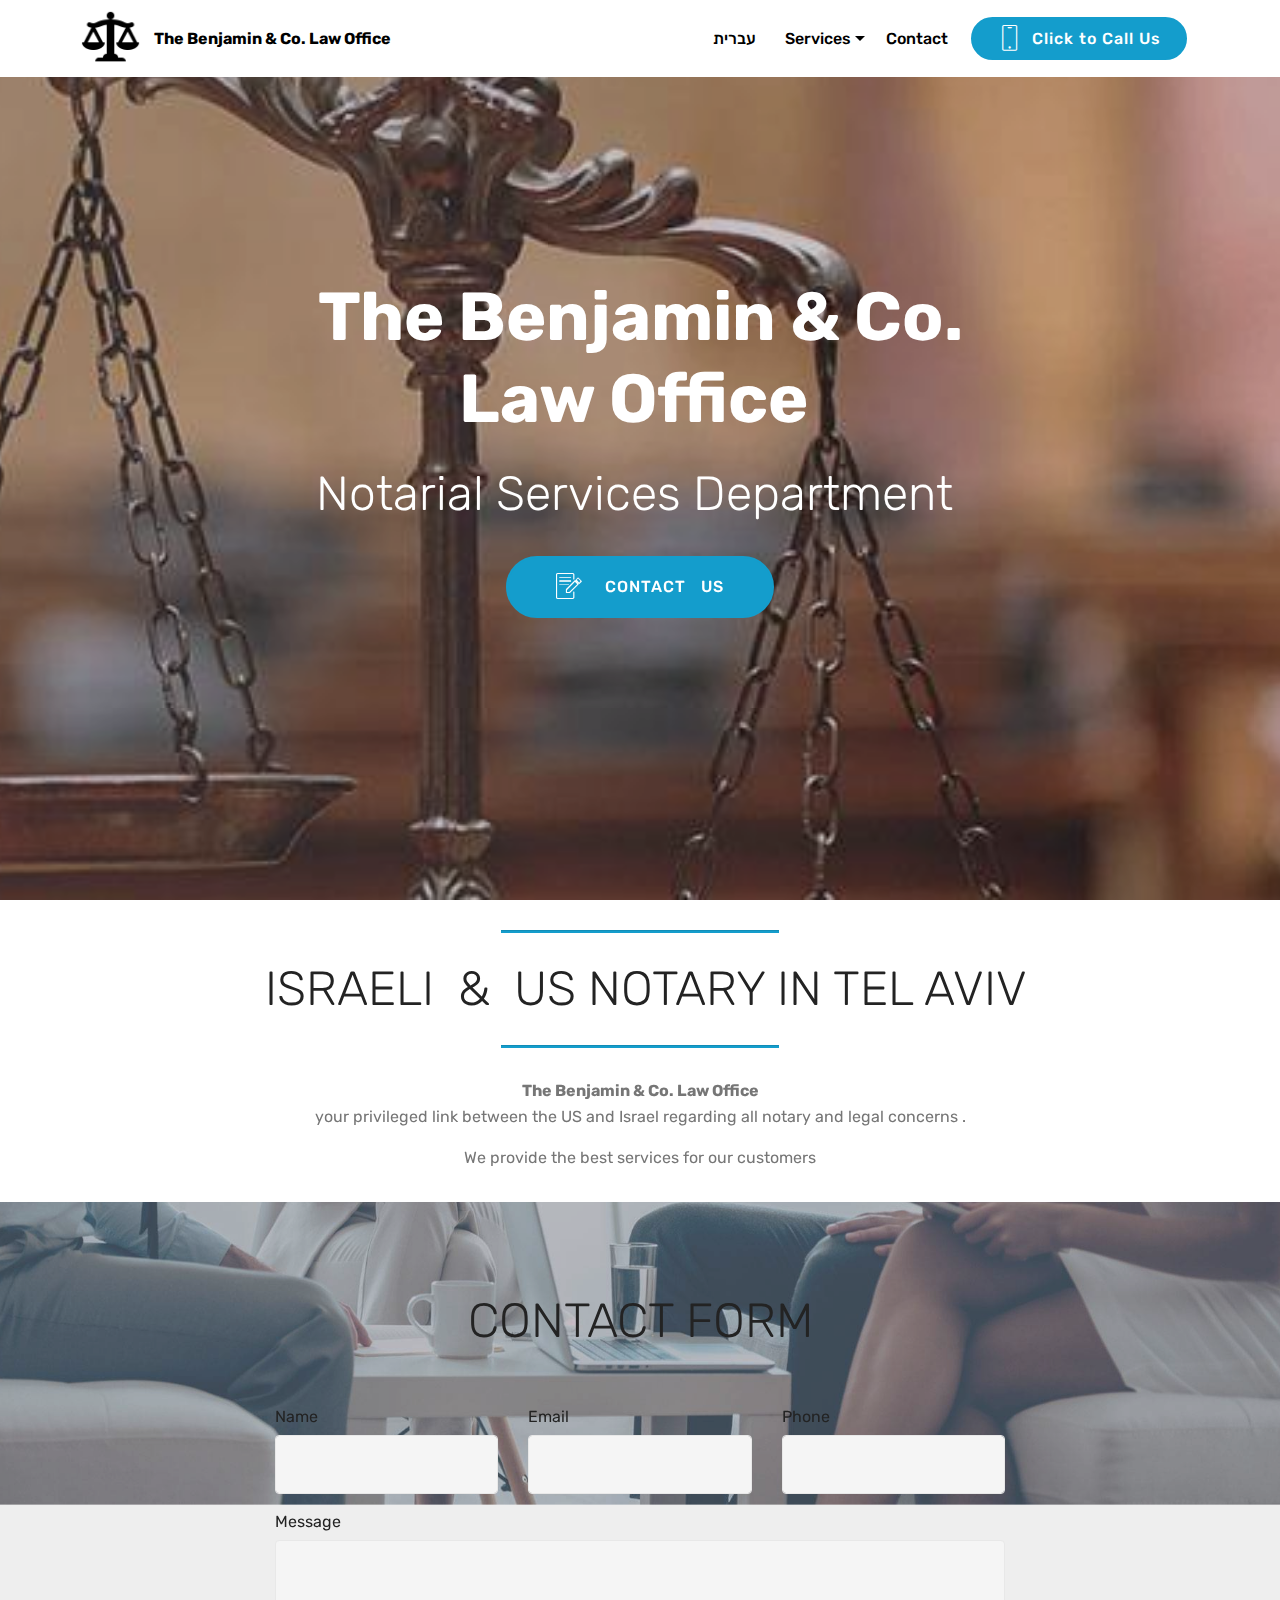
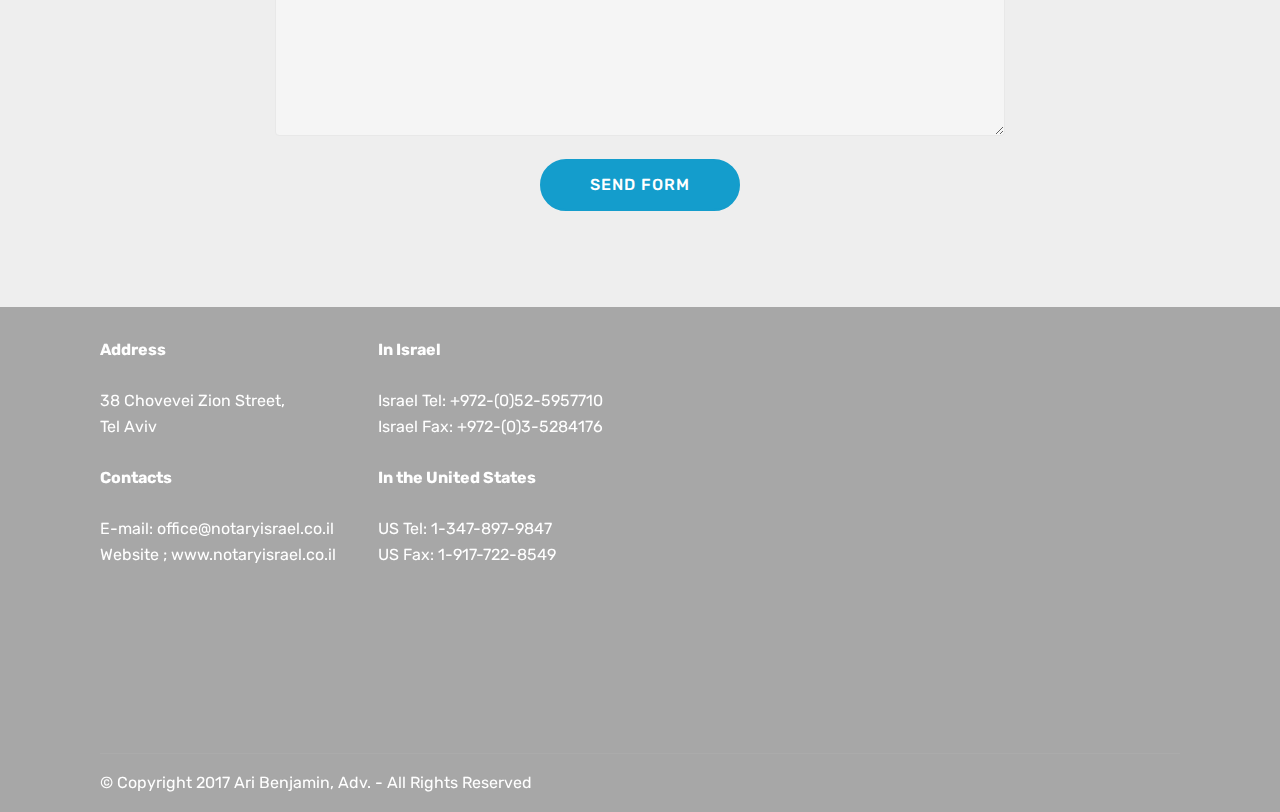
==== commit 79021810: "create github pages" ====
--- a/index.html
+++ b/index.html
@@ -23,7 +23,7 @@
   
 </head>
 <body>
-<section class="menu cid-qB8HQ4ijf8" once="menu" id="menu2-0" data-rv-view="489">
+<section class="menu cid-qB8HQ4ijf8" once="menu" id="menu2-0" data-rv-view="529">
 
     
 
@@ -59,7 +59,7 @@
     </nav>
 </section>
 
-<section class="engine"><a href="https://mobirise.co/b">website creator</a></section><section class="header1 cid-qB8HSqPFfT mbr-fullscreen mbr-parallax-background" id="header1-1" data-rv-view="491">
+<section class="engine"><a href="https://mobirise.co/k">free bootstrap template</a></section><section class="header1 cid-qB8HSqPFfT mbr-fullscreen mbr-parallax-background" id="header1-1" data-rv-view="531">
 
     
 
@@ -80,7 +80,7 @@
 
 </section>
 
-<section class="mbr-section article content9 cid-qBOdkwxzVV" id="content9-s" data-rv-view="494">
+<section class="mbr-section article content9 cid-qBOdkwxzVV" id="content9-s" data-rv-view="534">
     
      
 
@@ -93,7 +93,7 @@
         </div>
 </section>
 
-<section class="mbr-section article content1 cid-qBOe397uCP" id="content1-t" data-rv-view="496">
+<section class="mbr-section article content1 cid-qBOe397uCP" id="content1-t" data-rv-view="536">
     
      
 
@@ -105,7 +105,7 @@
     </div>
 </section>
 
-<section class="mbr-section form1 cid-qBoXMslPKj mbr-parallax-background" id="form1-f" data-rv-view="497">
+<section class="mbr-section form1 cid-qBoXMslPKj mbr-parallax-background" id="form1-f" data-rv-view="537">
 
     
 
@@ -126,7 +126,7 @@
             <div class="media-container-column col-lg-8" data-form-type="formoid">
                     <div data-form-alert="" hidden="">Thanks for filling out the form!</div>
             
-                    <form class="mbr-form" action="https://mobirise.com/" method="post" data-form-title="Mobirise Form"><input type="hidden" data-form-email="true" value="wU97HLhRE7hxNQUxX9FqeZw9IFRgngpLk3e/fEUs8Wy/UHHeo5fEpe62ISS7sGF5Z6EpWwA/0krqV4C4mzB362fMEBYc+/13Jf2ylepypa7oluTdBwnPB+CRnGYDaXfu">
+                    <form class="mbr-form" action="https://mobirise.com/" method="post" data-form-title="Mobirise Form"><input type="hidden" data-form-email="true" value="t7tSQFp6TkWWYSWzHTh9yfOQ6uoGwXqcqdGal4+LJEDnwSGxdPPzfmOT2hzs8WRhRK+JGcSQB8Ra3AwTPD/jZXqIW/UpzOfc6AQLDWI+7tpd3NxAc6/Q+FudBEErIkyV">
                         <div class="row row-sm-offset">
                             <div class="col-md-4 multi-horizontal" data-for="name">
                                 <div class="form-group">
@@ -161,7 +161,7 @@
     </div>
 </section>
 
-<section class="cid-qB8LHI9dSY mbr-reveal mbr-parallax-background" id="footer2-5" data-rv-view="500">
+<section class="cid-qB8LHI9dSY mbr-parallax-background" id="footer2-5" data-rv-view="540">
 
     
 
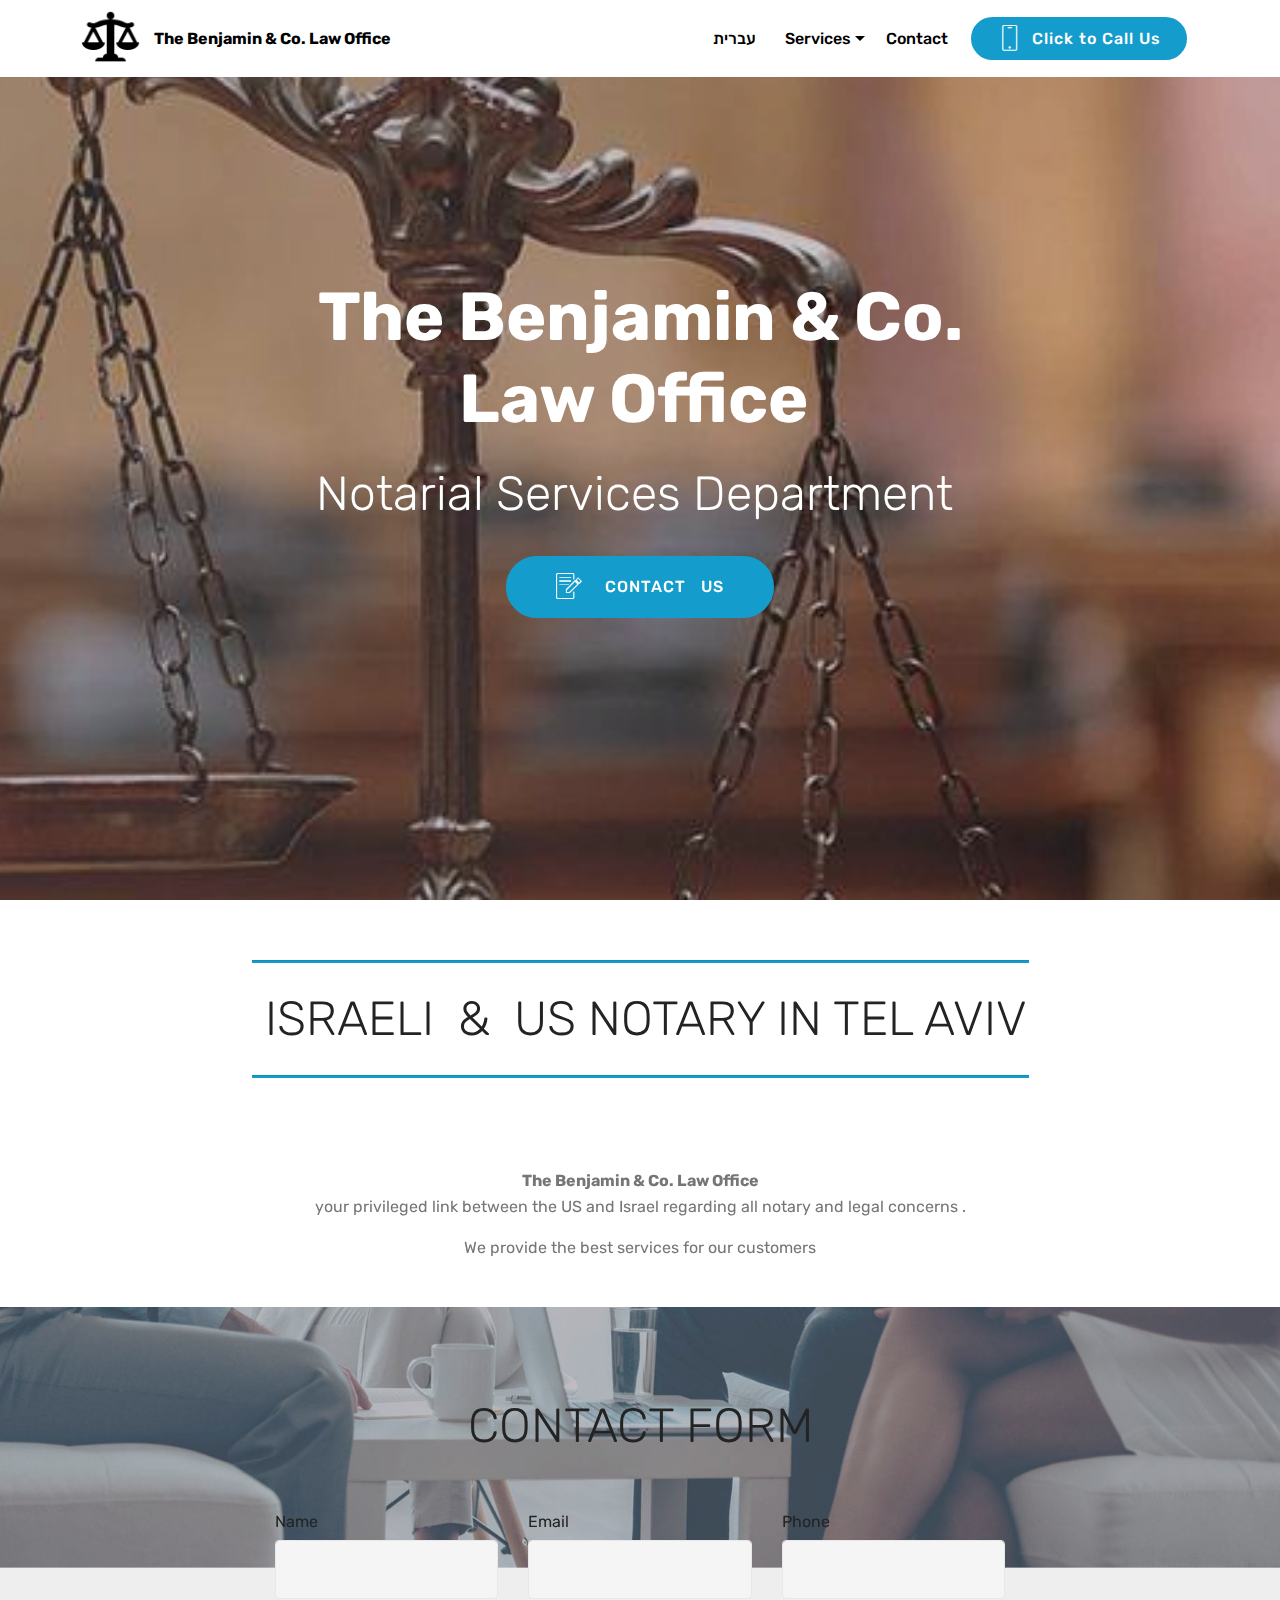
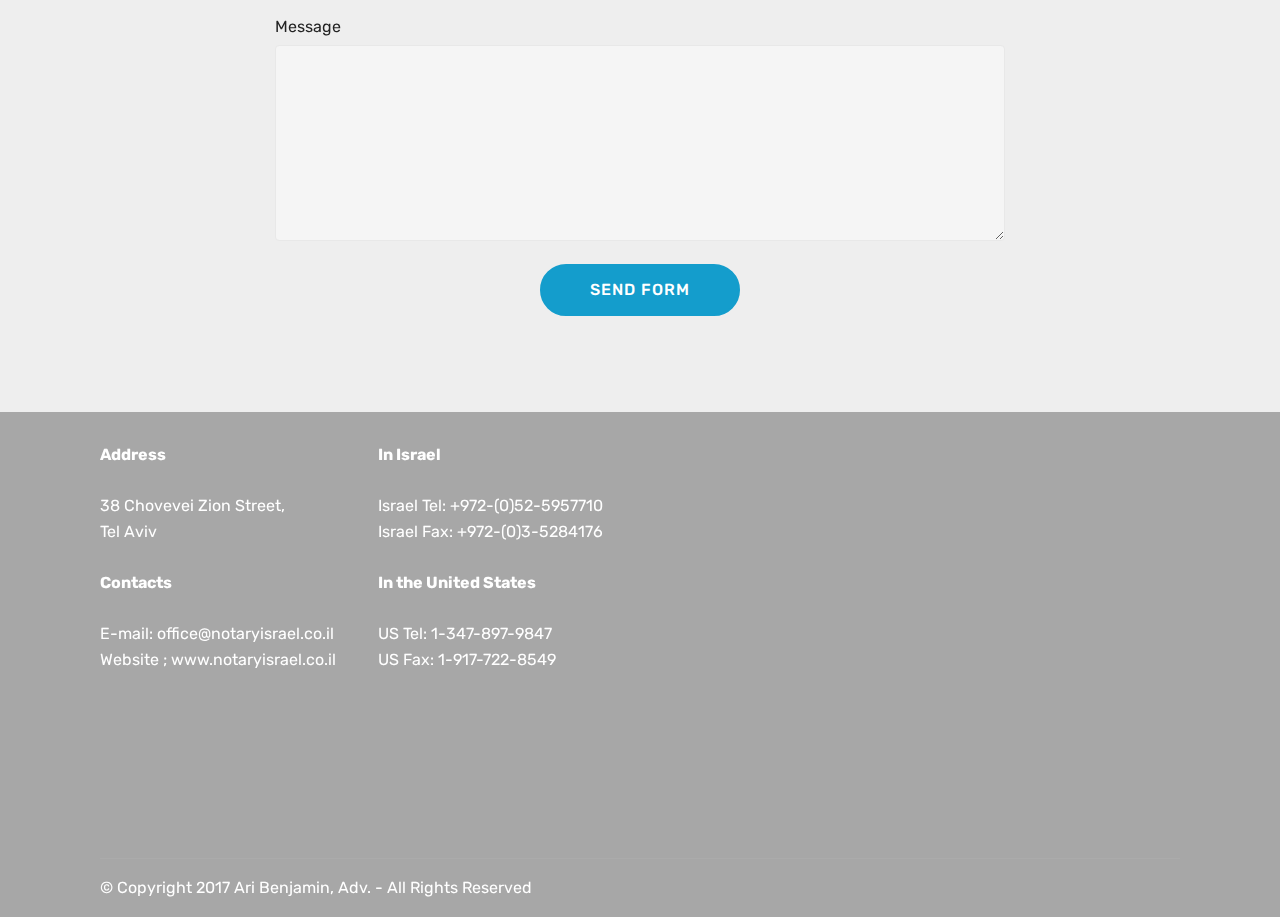
==== commit 67d36969: "create github pages" ====
--- a/index.html
+++ b/index.html
@@ -23,7 +23,7 @@
   
 </head>
 <body>
-<section class="menu cid-qB8HQ4ijf8" once="menu" id="menu2-0" data-rv-view="529">
+<section class="menu cid-qB8HQ4ijf8" once="menu" id="menu2-0" data-rv-view="569">
 
     
 
@@ -59,7 +59,7 @@
     </nav>
 </section>
 
-<section class="engine"><a href="https://mobirise.co/k">free bootstrap template</a></section><section class="header1 cid-qB8HSqPFfT mbr-fullscreen mbr-parallax-background" id="header1-1" data-rv-view="531">
+<section class="engine"><a href="https://mobirise.co/j">how to design a website for free</a></section><section class="header1 cid-qB8HSqPFfT mbr-fullscreen mbr-parallax-background" id="header1-1" data-rv-view="571">
 
     
 
@@ -80,20 +80,20 @@
 
 </section>
 
-<section class="mbr-section article content9 cid-qBOdkwxzVV" id="content9-s" data-rv-view="534">
+<section class="mbr-section article content9 cid-qBOdkwxzVV" id="content9-s" data-rv-view="574">
     
      
 
     <div class="container">
         <div class="inner-container" style="width: 100%;">
-            <hr class="line" style="width: 25%;">
+            <hr class="line" style="width: 70%;">
             <div class="section-text align-center mbr-fonts-style display-2">&nbsp;ISRAELI &nbsp;&amp; &nbsp;US  NOTARY IN TEL AVIV</div>
-            <hr class="line" style="width: 25%;">
-        </div>
-        </div>
-</section>
-
-<section class="mbr-section article content1 cid-qBOe397uCP" id="content1-t" data-rv-view="536">
+            <hr class="line" style="width: 70%;">
+        </div>
+        </div>
+</section>
+
+<section class="mbr-section article content1 cid-qBOe397uCP" id="content1-t" data-rv-view="576">
     
      
 
@@ -105,7 +105,7 @@
     </div>
 </section>
 
-<section class="mbr-section form1 cid-qBoXMslPKj mbr-parallax-background" id="form1-f" data-rv-view="537">
+<section class="mbr-section form1 cid-qBoXMslPKj mbr-parallax-background" id="form1-f" data-rv-view="577">
 
     
 
@@ -126,7 +126,7 @@
             <div class="media-container-column col-lg-8" data-form-type="formoid">
                     <div data-form-alert="" hidden="">Thanks for filling out the form!</div>
             
-                    <form class="mbr-form" action="https://mobirise.com/" method="post" data-form-title="Mobirise Form"><input type="hidden" data-form-email="true" value="t7tSQFp6TkWWYSWzHTh9yfOQ6uoGwXqcqdGal4+LJEDnwSGxdPPzfmOT2hzs8WRhRK+JGcSQB8Ra3AwTPD/jZXqIW/UpzOfc6AQLDWI+7tpd3NxAc6/Q+FudBEErIkyV">
+                    <form class="mbr-form" action="https://mobirise.com/" method="post" data-form-title="Mobirise Form"><input type="hidden" data-form-email="true" value="vvc376J6fjDVSZHFOlz+iQfCQE6nmBSoyxkeidU+m91vRa6ATtlMB+hTky8Pce7DmYPxVfqGLQK/2c+69y2od9w/kqjidS2zHb73q6I7Yg+tPT9SMBmhdPYxz1k9IY7s">
                         <div class="row row-sm-offset">
                             <div class="col-md-4 multi-horizontal" data-for="name">
                                 <div class="form-group">
@@ -161,7 +161,7 @@
     </div>
 </section>
 
-<section class="cid-qB8LHI9dSY mbr-parallax-background" id="footer2-5" data-rv-view="540">
+<section class="cid-qB8LHI9dSY mbr-parallax-background" id="footer2-5" data-rv-view="580">
 
     
 
--- a/assets/mobirise/css/mbr-additional.css
+++ b/assets/mobirise/css/mbr-additional.css
@@ -1718,8 +1718,8 @@
   background-image: url("../../../assets/images/home1-bg-2-1920x350.jpg");
 }
 .cid-qBOdkwxzVV {
-  padding-top: 30px;
-  padding-bottom: 30px;
+  padding-top: 60px;
+  padding-bottom: 45px;
   background-color: #ffffff;
 }
 .cid-qBOdkwxzVV .line {
@@ -1741,8 +1741,8 @@
   }
 }
 .cid-qBOe397uCP {
-  padding-top: 0px;
-  padding-bottom: 15px;
+  padding-top: 45px;
+  padding-bottom: 30px;
   background-color: #ffffff;
 }
 .cid-qBOe397uCP .mbr-text,
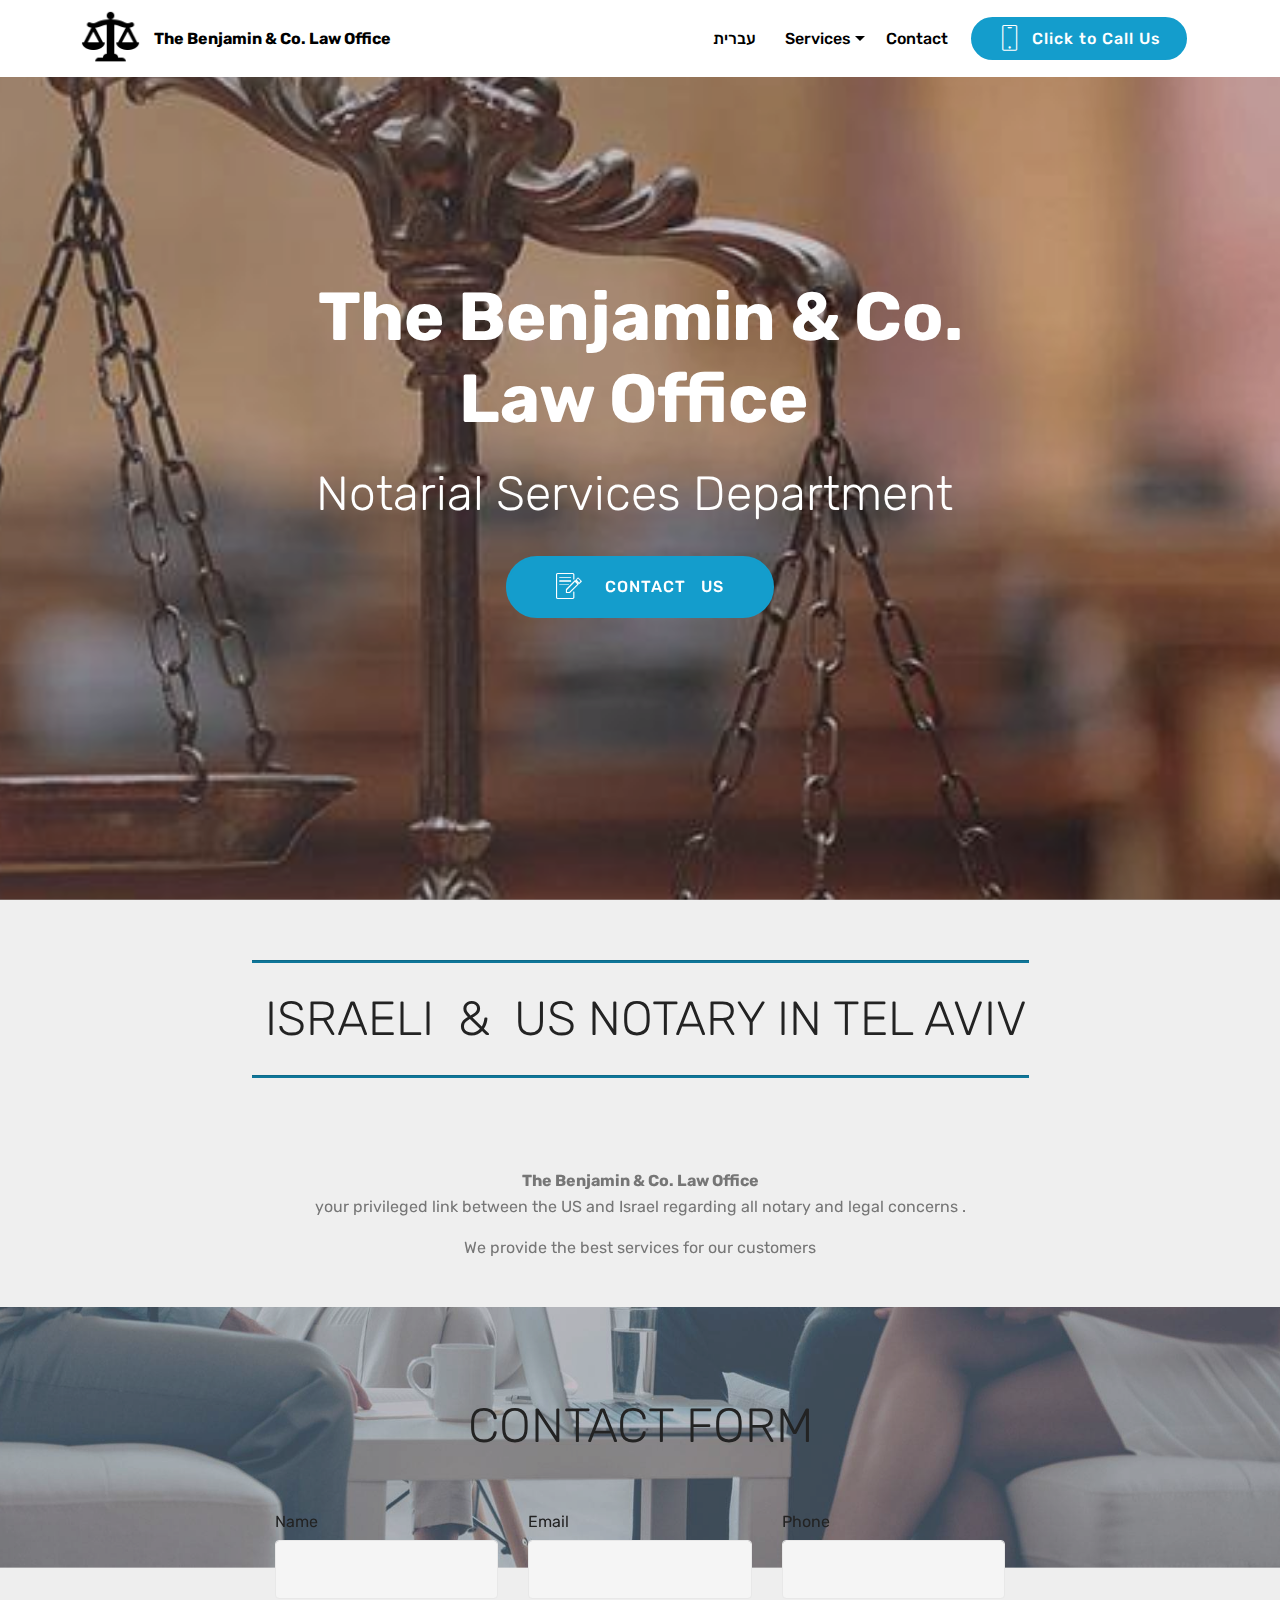
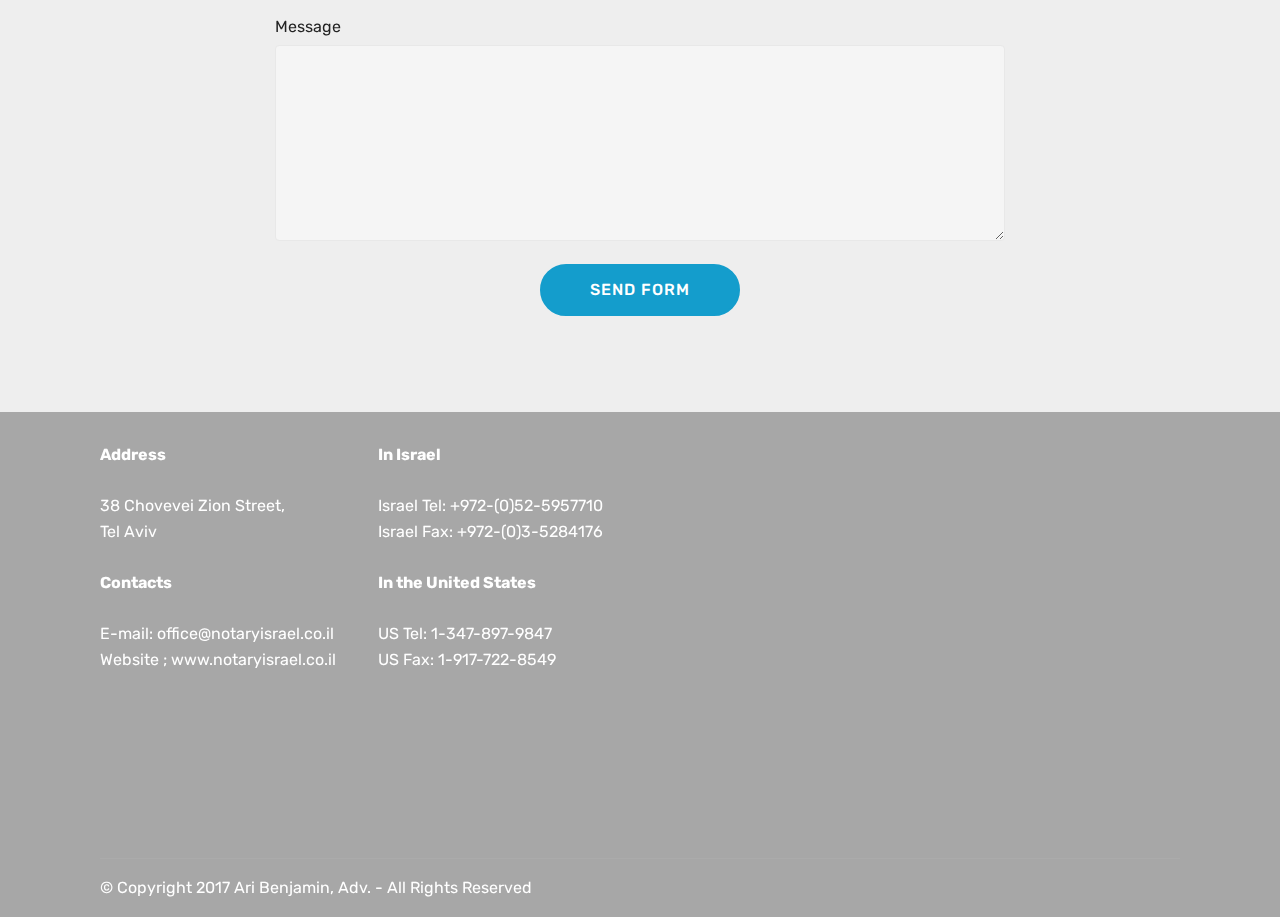
==== commit ed9d833a: "create github pages" ====
--- a/index.html
+++ b/index.html
@@ -23,7 +23,7 @@
   
 </head>
 <body>
-<section class="menu cid-qB8HQ4ijf8" once="menu" id="menu2-0" data-rv-view="569">
+<section class="menu cid-qB8HQ4ijf8" once="menu" id="menu2-0" data-rv-view="649">
 
     
 
@@ -59,7 +59,7 @@
     </nav>
 </section>
 
-<section class="engine"><a href="https://mobirise.co/j">how to design a website for free</a></section><section class="header1 cid-qB8HSqPFfT mbr-fullscreen mbr-parallax-background" id="header1-1" data-rv-view="571">
+<section class="engine"><a href="https://mobirise.co/n">bootstrap modal form</a></section><section class="header1 cid-qB8HSqPFfT mbr-fullscreen mbr-parallax-background" id="header1-1" data-rv-view="651">
 
     
 
@@ -80,7 +80,7 @@
 
 </section>
 
-<section class="mbr-section article content9 cid-qBOdkwxzVV" id="content9-s" data-rv-view="574">
+<section class="mbr-section article content9 cid-qBOdkwxzVV" id="content9-s" data-rv-view="654">
     
      
 
@@ -93,7 +93,7 @@
         </div>
 </section>
 
-<section class="mbr-section article content1 cid-qBOe397uCP" id="content1-t" data-rv-view="576">
+<section class="mbr-section article content1 cid-qBOe397uCP" id="content1-t" data-rv-view="656">
     
      
 
@@ -105,7 +105,7 @@
     </div>
 </section>
 
-<section class="mbr-section form1 cid-qBoXMslPKj mbr-parallax-background" id="form1-f" data-rv-view="577">
+<section class="mbr-section form1 cid-qBoXMslPKj mbr-parallax-background" id="form1-f" data-rv-view="657">
 
     
 
@@ -126,7 +126,7 @@
             <div class="media-container-column col-lg-8" data-form-type="formoid">
                     <div data-form-alert="" hidden="">Thanks for filling out the form!</div>
             
-                    <form class="mbr-form" action="https://mobirise.com/" method="post" data-form-title="Mobirise Form"><input type="hidden" data-form-email="true" value="vvc376J6fjDVSZHFOlz+iQfCQE6nmBSoyxkeidU+m91vRa6ATtlMB+hTky8Pce7DmYPxVfqGLQK/2c+69y2od9w/kqjidS2zHb73q6I7Yg+tPT9SMBmhdPYxz1k9IY7s">
+                    <form class="mbr-form" action="https://mobirise.com/" method="post" data-form-title="Mobirise Form"><input type="hidden" data-form-email="true" value="ZH0QoV2SSu9/ju0NuD0g4zG/NNNw+gydSC3U7MwgJySzth4xXhc2ax6Dz1nAp5+jnJiAhQ7wipyrwF0e4z9BOTt3B2Ujsa2aN696Iy46NloXQH2W4rRvQjzOl81L93tk">
                         <div class="row row-sm-offset">
                             <div class="col-md-4 multi-horizontal" data-for="name">
                                 <div class="form-group">
@@ -161,7 +161,7 @@
     </div>
 </section>
 
-<section class="cid-qB8LHI9dSY mbr-parallax-background" id="footer2-5" data-rv-view="580">
+<section class="cid-qB8LHI9dSY mbr-parallax-background" id="footer2-5" data-rv-view="660">
 
     
 
--- a/assets/mobirise/css/mbr-additional.css
+++ b/assets/mobirise/css/mbr-additional.css
@@ -1720,11 +1720,11 @@
 .cid-qBOdkwxzVV {
   padding-top: 60px;
   padding-bottom: 45px;
-  background-color: #ffffff;
+  background-color: #efefef;
 }
 .cid-qBOdkwxzVV .line {
-  background-color: #149dcc;
-  color: #149dcc;
+  background-color: #0f7699;
+  color: #0f7699;
   align: center;
   height: 2px;
   margin: 0 auto;
@@ -1743,7 +1743,7 @@
 .cid-qBOe397uCP {
   padding-top: 45px;
   padding-bottom: 30px;
-  background-color: #ffffff;
+  background-color: #efefef;
 }
 .cid-qBOe397uCP .mbr-text,
 .cid-qBOe397uCP blockquote {
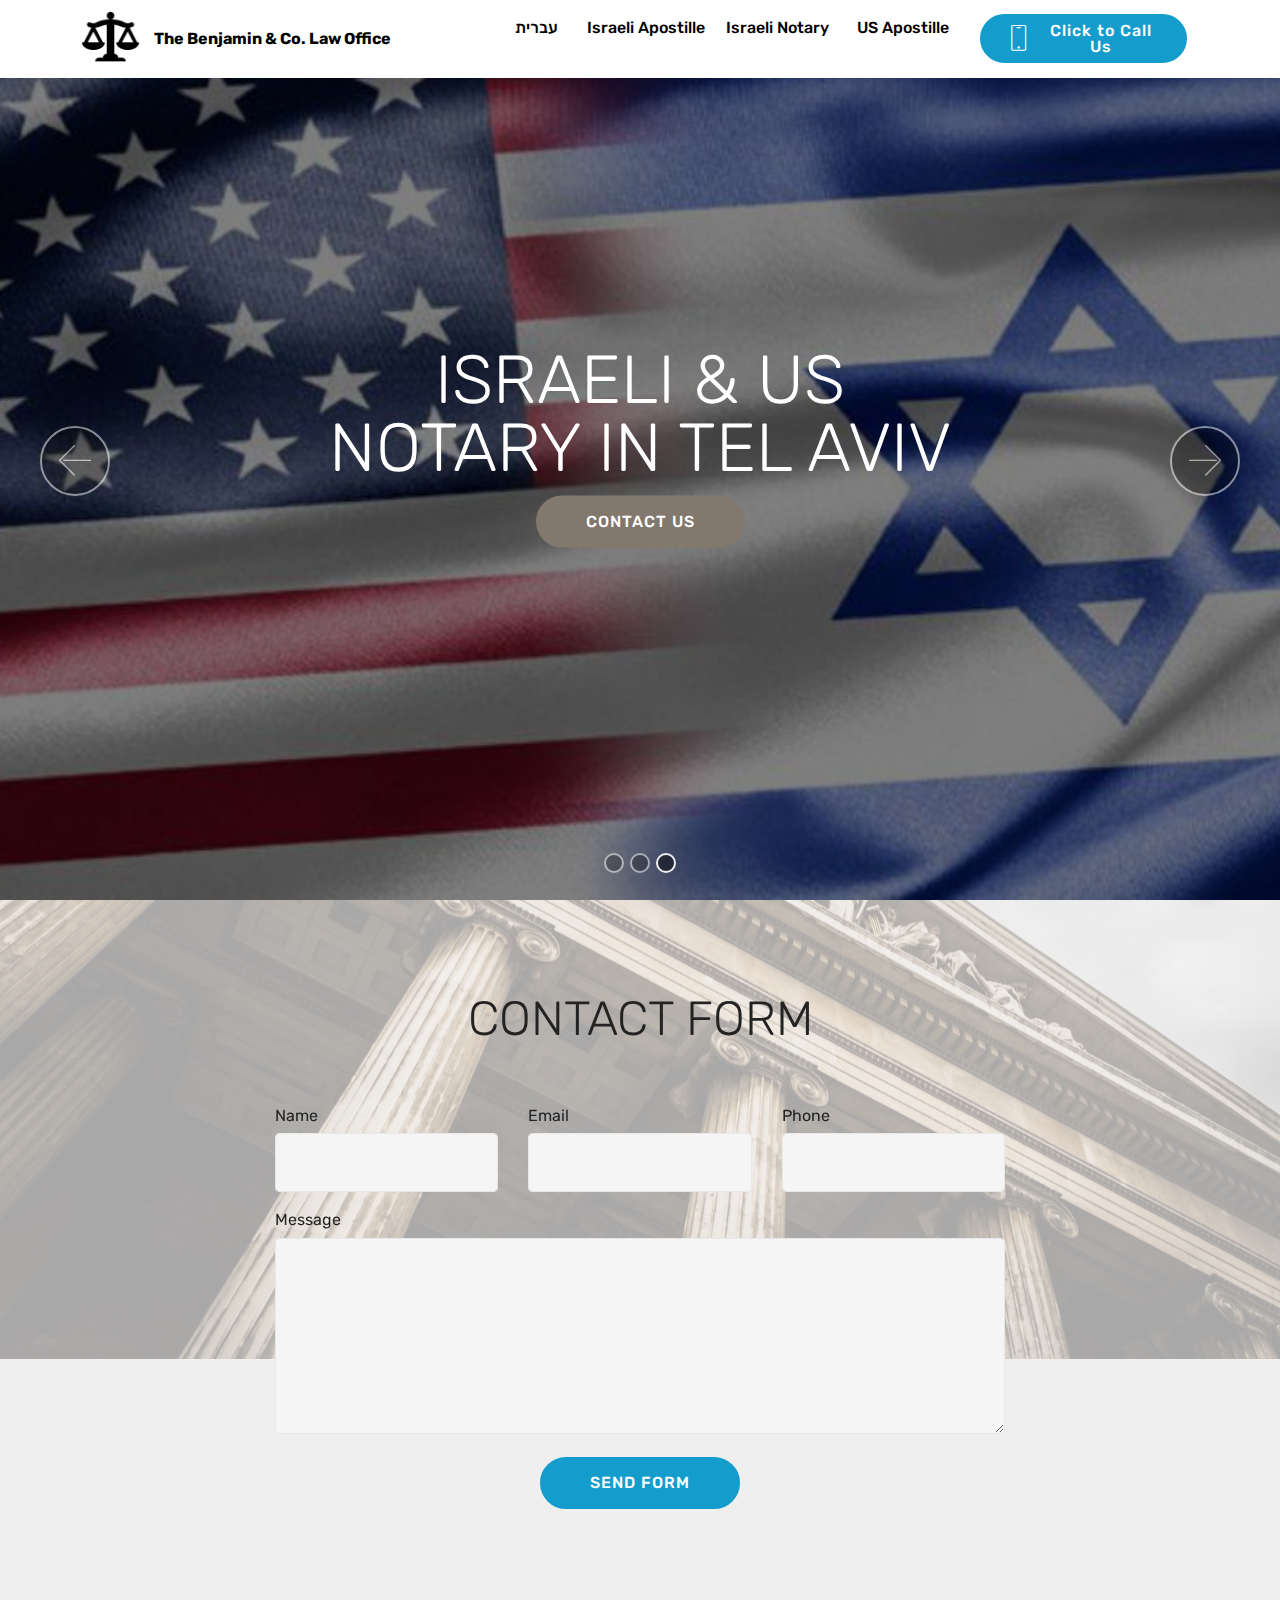
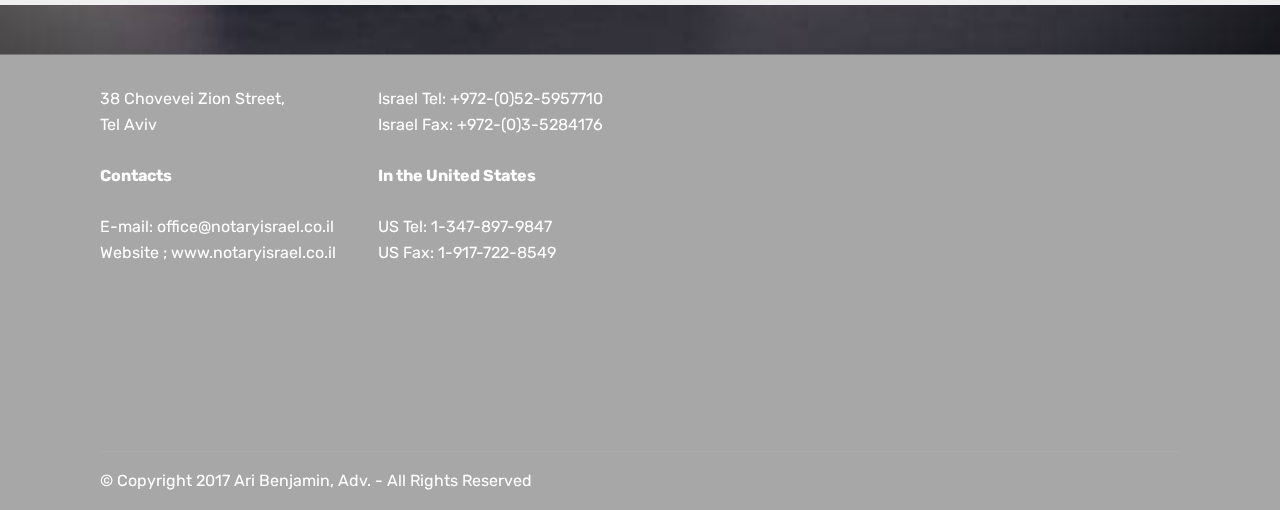
==== commit 6e9f61a1: "create github pages" ====
--- a/index.html
+++ b/index.html
@@ -14,8 +14,8 @@
   <link rel="stylesheet" href="assets/bootstrap/css/bootstrap.min.css">
   <link rel="stylesheet" href="assets/bootstrap/css/bootstrap-grid.min.css">
   <link rel="stylesheet" href="assets/bootstrap/css/bootstrap-reboot.min.css">
+  <link rel="stylesheet" href="assets/dropdown/css/style.css">
   <link rel="stylesheet" href="assets/socicon/css/styles.css">
-  <link rel="stylesheet" href="assets/dropdown/css/style.css">
   <link rel="stylesheet" href="assets/theme/css/style.css">
   <link rel="stylesheet" href="assets/mobirise/css/mbr-additional.css" type="text/css">
   
@@ -23,7 +23,7 @@
   
 </head>
 <body>
-<section class="menu cid-qB8HQ4ijf8" once="menu" id="menu2-0" data-rv-view="649">
+<section class="menu cid-qB8HQ4ijf8" once="menu" id="menu2-0" data-rv-view="165">
 
     
 
@@ -48,10 +48,9 @@
             </div>
         </div>
         <div class="collapse navbar-collapse" id="navbarSupportedContent">
-            <ul class="navbar-nav nav-dropdown" data-app-modern-menu="true"><li class="nav-item"><a class="nav-link link text-black display-4" href="https://guchik.github.io/ari_heb/" target="_blank">עברית &nbsp;</a></li><li class="nav-item dropdown open">
-                    <a class="nav-link link text-black dropdown-toggle display-4" href="#top" data-toggle="dropdown-submenu" aria-expanded="true">Services
-                    </a><div class="dropdown-menu"><a class="text-black dropdown-item display-4" href="page1.html#features11-h">Israeli Apostille Services</a><a class="text-black dropdown-item display-4" href="page1.html#features11-j" aria-expanded="false">Israeli Notary Services</a><a class="text-black dropdown-item display-4" href="page1.html#content9-k" aria-expanded="false">US Apostille Services</a><a class="text-black dropdown-item display-4" href="page1.html#features5-n" aria-expanded="false">Fees</a></div>
-                </li><li class="nav-item"><a class="nav-link link text-black display-4" href="index.html#form1-f" aria-expanded="false">Contact</a></li></ul>
+            <ul class="navbar-nav nav-dropdown" data-app-modern-menu="true"><li class="nav-item"><a class="nav-link link text-black display-4" href="https://guchik.github.io/ari_heb/" target="_blank">עברית &nbsp;</a></li><li class="nav-item dropdown">
+                    <a class="nav-link link text-black display-4" href="#top" aria-expanded="true">Israeli Apostille</a>
+                </li><li class="nav-item"><a class="nav-link link text-black display-4" href="#top" aria-expanded="true">Israeli Notary &nbsp;</a></li><li class="nav-item"><a class="nav-link link text-black display-4" href="#top" aria-expanded="true">US Apostille&nbsp;</a></li><li class="nav-item"><a class="nav-link link text-black display-4" href="index.html#form1-f" aria-expanded="false"></a></li></ul>
             <div class="navbar-buttons mbr-section-btn"><a class="btn btn-sm btn-primary display-4" href="tel:+972-52-5957710 ">
                     <span class="btn-icon mbri-mobile mbr-iconfont mbr-iconfont-btn">
                     </span>Click to Call Us</a></div>
@@ -59,57 +58,20 @@
     </nav>
 </section>
 
-<section class="engine"><a href="https://mobirise.co/n">bootstrap modal form</a></section><section class="header1 cid-qB8HSqPFfT mbr-fullscreen mbr-parallax-background" id="header1-1" data-rv-view="651">
+<section class="engine"><a href="https://mobirise.co/k">bootstrap templates</a></section><section class="carousel slide cid-qChrZWJ0po" data-interval="false" id="slider1-t" data-rv-view="167">
 
     
 
-    <div class="mbr-overlay" style="opacity: 0.2; background-color: rgb(0, 0, 0);">
-    </div>
-
-    <div class="container">
-        <div class="row justify-content-md-center">
-            <div class="mbr-white col-md-10">
-                <h1 class="mbr-section-title align-center mbr-bold pb-3 mbr-fonts-style display-1">The Benjamin &amp; Co. <br>Law Office&nbsp;</h1>
-                <h3 class="mbr-section-subtitle align-center mbr-light pb-3 mbr-fonts-style display-2">Notarial Services Department&nbsp;</h3>
-                
-                <div class="mbr-section-btn align-center"><a class="btn btn-md btn-primary display-4" href="mailto:office@notaryisrael.co.il"><span class="mbri-edit mbr-iconfont mbr-iconfont-btn"></span>
-                        &nbsp; CONTACT &nbsp; US</a></div>
-            </div>
-        </div>
-    </div>
+    <div class="full-screen"><div class="mbr-slider slide carousel" data-pause="true" data-keyboard="false" data-ride="carousel" data-interval="4000"><ol class="carousel-indicators"><li data-app-prevent-settings="" data-target="#slider1-t" data-slide-to="0"></li><li data-app-prevent-settings="" data-target="#slider1-t" data-slide-to="1"></li><li data-app-prevent-settings="" data-target="#slider1-t" class=" active" data-slide-to="2"></li></ol><div class="carousel-inner" role="listbox"><div class="carousel-item slider-fullscreen-image" data-bg-video-slide="false" style="background-image: url(assets/images/1.jpg);"><div class="container container-slide"><div class="image_wrapper"><div class="mbr-overlay"></div><img src="assets/images/1.jpg"><div class="carousel-caption justify-content-center"><div class="col-10 align-center"><h2 class="mbr-fonts-style display-1">The Benjamin &amp; Co. 
+<div>Law Office&nbsp;</div></h2><div class="mbr-section-btn" buttons="0"> <a class="btn  btn-white-outline display-4" href="https://mobirise.com">CONTACT   US</a></div></div></div></div></div></div><div class="carousel-item slider-fullscreen-image" data-bg-video-slide="https://www.youtube.com/watch?v=fwkKc6M60-0"><div class="mbr-overlay"></div><div class="container container-slide"><div class="image_wrapper"><img src="assets/images/2.jpg" style="opacity: 0;"><div class="carousel-caption justify-content-center"><div class="col-10 align-center"><h2 class="mbr-fonts-style display-1">Notarial Services Department&nbsp;</h2><div class="mbr-section-btn" buttons="0"><a class="btn  btn-primary display-4" href="https://mobirise.com">CONTACT   US</a> </div></div></div></div></div></div><div class="carousel-item slider-fullscreen-image active" data-bg-video-slide="false" style="background-image: url(assets/images/us-israel-flags-897x454.jpg);"><div class="container container-slide"><div class="image_wrapper"><div class="mbr-overlay"></div><img src="assets/images/us-israel-flags-897x454.jpg"><div class="carousel-caption justify-content-center"><div class="col-10 align-center"><h2 class="mbr-fonts-style display-1">ISRAELI  &amp;  US <br>NOTARY IN TEL AVIV</h2><div class="mbr-section-btn" buttons="0"><a class="btn btn-info display-4" href="https://mobirise.com">CONTACT US</a> </div></div></div></div></div></div></div><a data-app-prevent-settings="" class="carousel-control carousel-control-prev" role="button" data-slide="prev" href="#slider1-t"><span aria-hidden="true" class="mbri-left mbr-iconfont"></span><span class="sr-only">Previous</span></a><a data-app-prevent-settings="" class="carousel-control carousel-control-next" role="button" data-slide="next" href="#slider1-t"><span aria-hidden="true" class="mbri-right mbr-iconfont"></span><span class="sr-only">Next</span></a></div></div>
 
 </section>
 
-<section class="mbr-section article content9 cid-qBOdkwxzVV" id="content9-s" data-rv-view="654">
-    
-     
-
-    <div class="container">
-        <div class="inner-container" style="width: 100%;">
-            <hr class="line" style="width: 70%;">
-            <div class="section-text align-center mbr-fonts-style display-2">&nbsp;ISRAELI &nbsp;&amp; &nbsp;US  NOTARY IN TEL AVIV</div>
-            <hr class="line" style="width: 70%;">
-        </div>
-        </div>
-</section>
-
-<section class="mbr-section article content1 cid-qBOe397uCP" id="content1-t" data-rv-view="656">
-    
-     
-
-    <div class="container">
-        <div class="media-container-row">
-            <div class="mbr-text col-12 col-md-8 mbr-fonts-style display-7"><p><span style="font-size: 1rem;"><strong>The Benjamin &amp; Co. 
-Law Office</strong><br></span><span style="font-size: 1rem;">your privileged link between the US and Israel&nbsp;</span><span style="font-size: 1rem;">regarding all notary and legal concerns .</span></p><p><span style="font-size: 1rem;">We provide the best services for our customers</span></p></div>
-        </div>
-    </div>
-</section>
-
-<section class="mbr-section form1 cid-qBoXMslPKj mbr-parallax-background" id="form1-f" data-rv-view="657">
+<section class="mbr-section form1 cid-qChtrfXWyu mbr-parallax-background" id="form1-u" data-rv-view="179">
 
     
 
-    <div class="mbr-overlay" style="opacity: 0.2; background-color: rgb(239, 239, 239);">
+    <div class="mbr-overlay" style="opacity: 0.7; background-color: rgb(239, 239, 239);">
     </div>
     <div class="container">
         <div class="row justify-content-center">
@@ -126,30 +88,30 @@
             <div class="media-container-column col-lg-8" data-form-type="formoid">
                     <div data-form-alert="" hidden="">Thanks for filling out the form!</div>
             
-                    <form class="mbr-form" action="https://mobirise.com/" method="post" data-form-title="Mobirise Form"><input type="hidden" data-form-email="true" value="ZH0QoV2SSu9/ju0NuD0g4zG/NNNw+gydSC3U7MwgJySzth4xXhc2ax6Dz1nAp5+jnJiAhQ7wipyrwF0e4z9BOTt3B2Ujsa2aN696Iy46NloXQH2W4rRvQjzOl81L93tk">
+                    <form class="mbr-form" action="https://mobirise.com/" method="post" data-form-title="Mobirise Form"><input type="hidden" data-form-email="true" value="BtLm0gNnsZHwu/YgzG80ukiCw4v3emIFOSKn4XR7btljfOaLso9E4PQqgL+SKcEJJ4fcEcq4nR5E67aO0a8KgwypceliV0srczWPwcF3/iRpM2s4sZsQvE2c2RYeBZlz">
                         <div class="row row-sm-offset">
                             <div class="col-md-4 multi-horizontal" data-for="name">
                                 <div class="form-group">
-                                    <label class="form-control-label mbr-fonts-style display-7" for="name-form1-f">Name</label>
-                                    <input type="text" class="form-control" name="name" data-form-field="Name" required="" id="name-form1-f">
+                                    <label class="form-control-label mbr-fonts-style display-7" for="name-form1-u">Name</label>
+                                    <input type="text" class="form-control" name="name" data-form-field="Name" required="" id="name-form1-u">
                                 </div>
                             </div>
                             <div class="col-md-4 multi-horizontal" data-for="email">
                                 <div class="form-group">
-                                    <label class="form-control-label mbr-fonts-style display-7" for="email-form1-f">Email</label>
-                                    <input type="email" class="form-control" name="email" data-form-field="Email" required="" id="email-form1-f">
+                                    <label class="form-control-label mbr-fonts-style display-7" for="email-form1-u">Email</label>
+                                    <input type="email" class="form-control" name="email" data-form-field="Email" required="" id="email-form1-u">
                                 </div>
                             </div>
                             <div class="col-md-4 multi-horizontal" data-for="phone">
                                 <div class="form-group">
-                                    <label class="form-control-label mbr-fonts-style display-7" for="phone-form1-f">Phone</label>
-                                    <input type="tel" class="form-control" name="phone" data-form-field="Phone" id="phone-form1-f">
+                                    <label class="form-control-label mbr-fonts-style display-7" for="phone-form1-u">Phone</label>
+                                    <input type="tel" class="form-control" name="phone" data-form-field="Phone" id="phone-form1-u">
                                 </div>
                             </div>
                         </div>
                         <div class="form-group" data-for="message">
-                            <label class="form-control-label mbr-fonts-style display-7" for="message-form1-f">Message</label>
-                            <textarea type="text" class="form-control" name="message" rows="7" data-form-field="Message" id="message-form1-f"></textarea>
+                            <label class="form-control-label mbr-fonts-style display-7" for="message-form1-u">Message</label>
+                            <textarea type="text" class="form-control" name="message" rows="7" data-form-field="Message" id="message-form1-u"></textarea>
                         </div>
             
                         <span class="input-group-btn">
@@ -161,7 +123,7 @@
     </div>
 </section>
 
-<section class="cid-qB8LHI9dSY mbr-parallax-background" id="footer2-5" data-rv-view="660">
+<section class="cid-qB8LHI9dSY mbr-parallax-background" id="footer2-5" data-rv-view="182">
 
     
 
@@ -186,7 +148,7 @@
 <br>US Fax: 1-917-722-8549&nbsp;<br></p>
             </div>
             <div class="col-12 col-md-6">
-                <div class="google-map"><iframe frameborder="0" style="border:0" src="https://www.google.com/maps/embed/v1/place?key=AIzaSyA0Dx_boXQiwvdz8sJHoYeZNVTdoWONYkU&amp;q=place_id:ChIJyXRW435MHRURZ2buXk3RTZE" allowfullscreen=""></iframe></div>
+                <div class="google-map"><iframe frameborder="0" style="border:0" src="https://www.google.com/maps/embed/v1/place?key=AIzaSyA0Dx_boXQiwvdz8sJHoYeZNVTdoWONYkU&amp;q=place_id:ChIJRz7UZ35MHRURAR5iBpGeOVM" allowfullscreen=""></iframe></div>
             </div>
         </div>
         <div class="footer-lower">
@@ -215,10 +177,14 @@
   <script src="assets/tether/tether.min.js"></script>
   <script src="assets/bootstrap/js/bootstrap.min.js"></script>
   <script src="assets/smooth-scroll/smooth-scroll.js"></script>
+  <script src="assets/dropdown/js/script.min.js"></script>
   <script src="assets/touch-swipe/jquery.touch-swipe.min.js"></script>
+  <script src="assets/jquery-mb-vimeo_player/jquery.mb.vimeo_player.js"></script>
   <script src="assets/jarallax/jarallax.min.js"></script>
-  <script src="assets/dropdown/js/script.min.js"></script>
+  <script src="assets/bootstrap-carousel-swipe/bootstrap-carousel-swipe.js"></script>
+  <script src="assets/jquery-mb-ytplayer/jquery.mb.ytplayer.min.js"></script>
   <script src="assets/theme/js/script.js"></script>
+  <script src="assets/mobirise-slider-video/script.js"></script>
   <script src="assets/formoid/formoid.min.js"></script>
   
   
--- a/assets/mobirise/css/mbr-additional.css
+++ b/assets/mobirise/css/mbr-additional.css
@@ -1714,68 +1714,270 @@
 .cid-qB8HQ4ijf8 .navbar-collapse {
   flex-basis: auto;
 }
-.cid-qB8HSqPFfT {
-  background-image: url("../../../assets/images/home1-bg-2-1920x350.jpg");
-}
-.cid-qBOdkwxzVV {
-  padding-top: 60px;
-  padding-bottom: 45px;
-  background-color: #efefef;
-}
-.cid-qBOdkwxzVV .line {
-  background-color: #0f7699;
-  color: #0f7699;
-  align: center;
-  height: 2px;
-  margin: 0 auto;
-}
-.cid-qBOdkwxzVV .section-text {
-  padding: 2rem 0;
-}
-.cid-qBOdkwxzVV .inner-container {
-  margin: 0 auto;
-}
-@media (max-width: 768px) {
-  .cid-qBOdkwxzVV .inner-container {
-    width: 100% !important;
-  }
-}
-.cid-qBOe397uCP {
-  padding-top: 45px;
-  padding-bottom: 30px;
-  background-color: #efefef;
-}
-.cid-qBOe397uCP .mbr-text,
-.cid-qBOe397uCP blockquote {
-  color: #767676;
-}
-.cid-qBOe397uCP .mbr-text {
+.cid-qChrZWJ0po .modal-body .close {
+  background: #1b1b1b;
+}
+.cid-qChrZWJ0po .modal-body .close span {
+  font-style: normal;
+}
+.cid-qChrZWJ0po .carousel-inner > .active,
+.cid-qChrZWJ0po .carousel-inner > .next,
+.cid-qChrZWJ0po .carousel-inner > .prev {
+  display: table;
+}
+.cid-qChrZWJ0po .carousel-control .icon-next,
+.cid-qChrZWJ0po .carousel-control .icon-prev {
+  margin-top: -18px;
+  font-size: 40px;
+  line-height: 27px;
+}
+.cid-qChrZWJ0po .carousel-control:hover {
+  background: #1b1b1b;
+  color: #fff;
+  opacity: 1;
+}
+@media (max-width: 767px) {
+  .cid-qChrZWJ0po .container .carousel-control {
+    margin-bottom: 0;
+  }
+}
+.cid-qChrZWJ0po .boxed-slider {
+  position: relative;
+  padding: 93px 0;
+}
+.cid-qChrZWJ0po .boxed-slider > div {
+  position: relative;
+}
+.cid-qChrZWJ0po .container img {
+  width: 100%;
+}
+.cid-qChrZWJ0po .container img + .row {
+  position: absolute;
+  top: 50%;
+  left: 0;
+  right: 0;
+  -webkit-transform: translateY(-50%);
+  -moz-transform: translateY(-50%);
+  transform: translateY(-50%);
+  z-index: 2;
+}
+.cid-qChrZWJ0po .mbr-section {
+  padding: 0;
+  background-attachment: scroll;
+}
+.cid-qChrZWJ0po .mbr-table-cell {
+  padding: 0;
+}
+.cid-qChrZWJ0po .container .carousel-indicators {
+  margin-bottom: 3px;
+}
+.cid-qChrZWJ0po .carousel-caption {
+  top: 50%;
+  right: 0;
+  bottom: auto;
+  left: 0;
+  display: flex;
+  align-items: center;
+  -webkit-transform: translateY(-50%);
+  transform: translateY(-50%);
+}
+.cid-qChrZWJ0po .mbr-overlay {
+  z-index: 1;
+}
+.cid-qChrZWJ0po .container-slide.container {
+  min-width: 100%;
+  min-height: 100vh;
+  padding: 0;
+}
+.cid-qChrZWJ0po .carousel-item {
+  background-position: 50% 50%;
+  background-repeat: no-repeat;
+  background-size: cover;
+  -o-transition: -o-transform 0.6s ease-in-out;
+  -webkit-transition: -webkit-transform 0.6s ease-in-out;
+  transition: transform 0.6s ease-in-out, -webkit-transform 0.6s ease-in-out, -o-transform 0.6s ease-in-out;
+  -webkit-backface-visibility: hidden;
+  backface-visibility: hidden;
+  -webkit-perspective: 1000px;
+  perspective: 1000px;
+}
+@media (max-width: 576px) {
+  .cid-qChrZWJ0po .carousel-item .container {
+    width: 100%;
+  }
+}
+.cid-qChrZWJ0po .carousel-item-next.carousel-item-left,
+.cid-qChrZWJ0po .carousel-item-prev.carousel-item-right {
+  -webkit-transform: translate3d(0, 0, 0);
+  transform: translate3d(0, 0, 0);
+}
+.cid-qChrZWJ0po .active.carousel-item-right,
+.cid-qChrZWJ0po .carousel-item-next {
+  -webkit-transform: translate3d(100%, 0, 0);
+  transform: translate3d(100%, 0, 0);
+}
+.cid-qChrZWJ0po .active.carousel-item-left,
+.cid-qChrZWJ0po .carousel-item-prev {
+  -webkit-transform: translate3d(-100%, 0, 0);
+  transform: translate3d(-100%, 0, 0);
+}
+.cid-qChrZWJ0po .mbr-slider .carousel-control {
+  top: 50%;
+  width: 70px;
+  height: 70px;
+  margin-top: -1.5rem;
+  font-size: 35px;
+  background-color: rgba(0, 0, 0, 0.5);
+  border: 2px solid #fff;
+  border-radius: 50%;
+  transition: all .3s;
+}
+.cid-qChrZWJ0po .mbr-slider .carousel-control.carousel-control-prev {
+  left: 0;
+  margin-left: 2.5rem;
+}
+.cid-qChrZWJ0po .mbr-slider .carousel-control.carousel-control-next {
+  right: 0;
+  margin-right: 2.5rem;
+}
+.cid-qChrZWJ0po .mbr-slider .carousel-control .mbr-iconfont {
+  font-size: 2rem;
+}
+@media (max-width: 767px) {
+  .cid-qChrZWJ0po .mbr-slider .carousel-control {
+    top: auto;
+    bottom: 1rem;
+  }
+}
+.cid-qChrZWJ0po .mbr-slider .carousel-indicators {
+  position: absolute;
+  bottom: 0;
+  margin-bottom: 1.5rem !important;
+}
+.cid-qChrZWJ0po .mbr-slider .carousel-indicators li {
+  max-width: 20px;
+  width: 20px;
+  height: 20px;
+  max-height: 20px;
+  margin: 3px;
+  background-color: rgba(0, 0, 0, 0.5);
+  border: 2px solid #fff;
+  border-radius: 50%;
+  opacity: .5;
+  transition: all .3s;
+}
+.cid-qChrZWJ0po .mbr-slider .carousel-indicators li.active,
+.cid-qChrZWJ0po .mbr-slider .carousel-indicators li:hover {
+  opacity: .9;
+}
+.cid-qChrZWJ0po .mbr-slider .carousel-indicators li::after,
+.cid-qChrZWJ0po .mbr-slider .carousel-indicators li::before {
+  content: none;
+}
+.cid-qChrZWJ0po .mbr-slider .carousel-indicators.ie-fix {
+  left: 50%;
+  display: block;
+  width: 60%;
+  margin-left: -30%;
   text-align: center;
 }
-.cid-qBoXMslPKj {
+@media (max-width: 576px) {
+  .cid-qChrZWJ0po .mbr-slider .carousel-indicators {
+    display: none !important;
+  }
+}
+.cid-qChrZWJ0po .mbr-slider > .container img {
+  width: 100%;
+}
+.cid-qChrZWJ0po .mbr-slider > .container img + .row {
+  position: absolute;
+  top: 50%;
+  right: 0;
+  left: 0;
+  z-index: 2;
+  -moz-transform: translateY(-50%);
+  -webkit-transform: translateY(-50%);
+  transform: translateY(-50%);
+}
+.cid-qChrZWJ0po .mbr-slider > .container .carousel-indicators {
+  margin-bottom: 3px;
+}
+@media (max-width: 576px) {
+  .cid-qChrZWJ0po .mbr-slider > .container .carousel-control {
+    margin-bottom: 0;
+  }
+}
+.cid-qChrZWJ0po .mbr-slider .mbr-section {
+  padding: 0;
+  background-attachment: scroll;
+}
+.cid-qChrZWJ0po .mbr-slider .mbr-table-cell {
+  padding: 0;
+}
+.cid-qChrZWJ0po .carousel-item .container.container-slide {
+  position: initial;
+  width: auto;
+  min-height: 0;
+}
+.cid-qChrZWJ0po .full-screen .slider-fullscreen-image {
+  min-height: 100vh;
+  background-repeat: no-repeat;
+  background-position: 50% 50%;
+  background-size: cover;
+}
+.cid-qChrZWJ0po .full-screen .slider-fullscreen-image.active {
+  display: -o-flex;
+}
+.cid-qChrZWJ0po .full-screen .container {
+  width: auto;
+  padding-right: 0;
+  padding-left: 0;
+}
+.cid-qChrZWJ0po .full-screen .carousel-item .container.container-slide {
+  width: 100%;
+  min-height: 100vh;
+  padding: 0;
+}
+.cid-qChrZWJ0po .full-screen .carousel-item .container.container-slide img {
+  display: none;
+}
+.cid-qChrZWJ0po .mbr-background-video-preview {
+  position: absolute;
+  top: 0;
+  right: 0;
+  bottom: 0;
+  left: 0;
+}
+.cid-qChrZWJ0po .mbr-overlay ~ .container-slide {
+  z-index: auto;
+}
+.cid-qChrZWJ0po H2 {
+  text-align: center;
+}
+.cid-qChtrfXWyu {
   padding-top: 90px;
   padding-bottom: 90px;
-  background-image: url("../../../assets/images/hero-home-3-1920x1100.jpg");
-}
-.cid-qBoXMslPKj .title {
+  background-image: url("../../../assets/images/mbr-1620x1080.jpg");
+}
+.cid-qChtrfXWyu .title {
   margin-bottom: 2rem;
 }
-.cid-qBoXMslPKj .mbr-section-subtitle {
+.cid-qChtrfXWyu .mbr-section-subtitle {
   color: #767676;
 }
-.cid-qBoXMslPKj a:not([href]):not([tabindex]) {
+.cid-qChtrfXWyu a:not([href]):not([tabindex]) {
   color: #fff;
   border-radius: 3px;
 }
-.cid-qBoXMslPKj a.btn-white:not([href]):not([tabindex]) {
+.cid-qChtrfXWyu a.btn-white:not([href]):not([tabindex]) {
   color: #333;
 }
-.cid-qBoXMslPKj .multi-horizontal {
+.cid-qChtrfXWyu .multi-horizontal {
   flex-grow: 1;
   -webkit-flex-grow: 1;
   max-width: 100%;
 }
-.cid-qBoXMslPKj .input-group-btn {
+.cid-qChtrfXWyu .input-group-btn {
   display: block;
   text-align: center;
 }
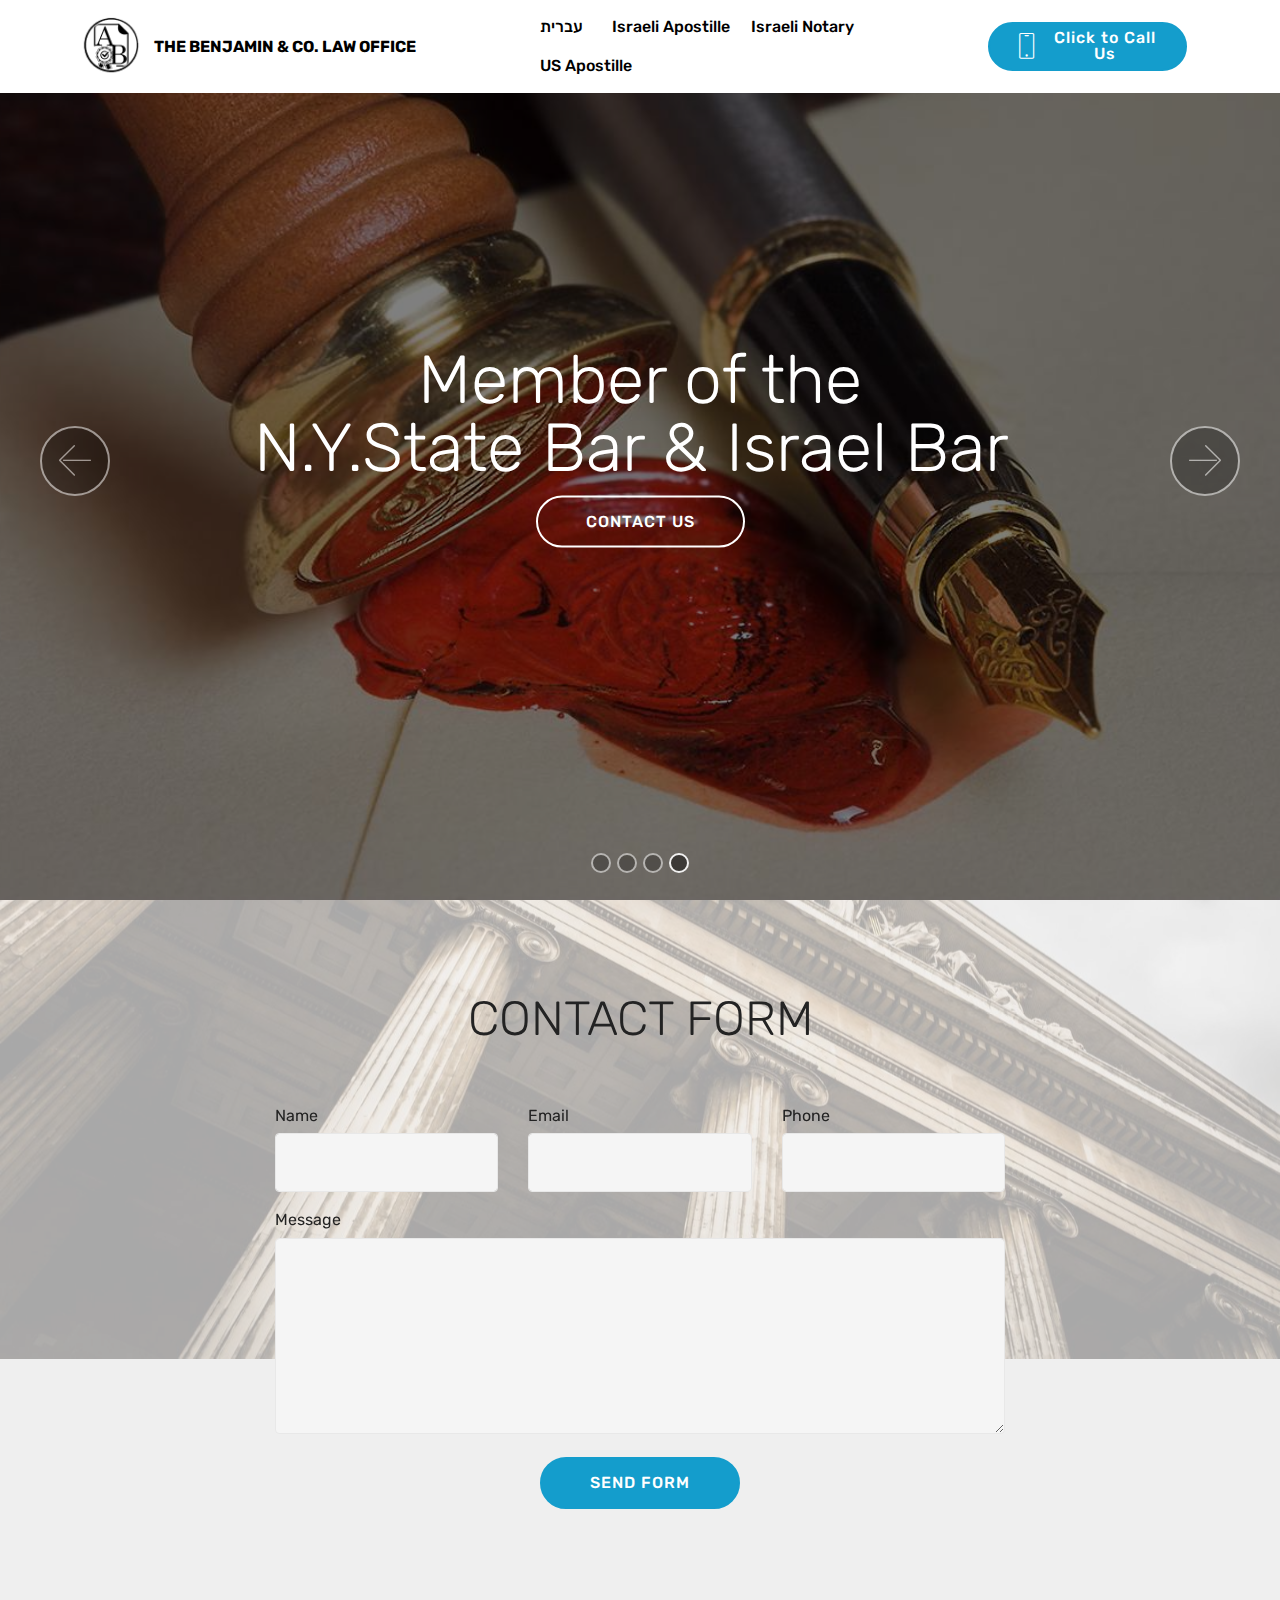
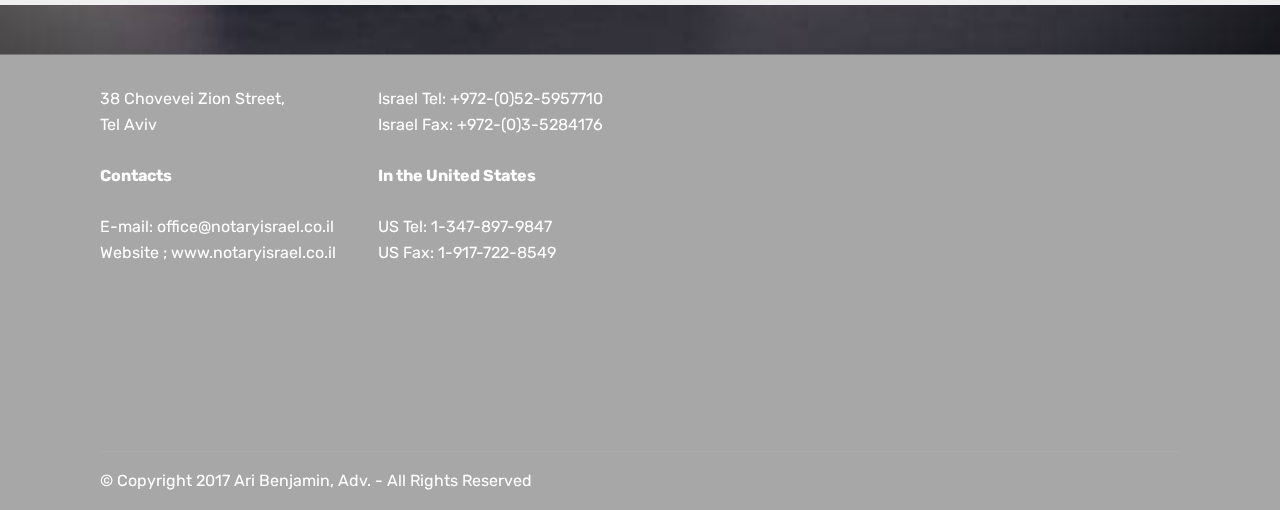
==== commit 6192b6c2: "create github pages" ====
--- a/index.html
+++ b/index.html
@@ -6,7 +6,7 @@
   <meta http-equiv="X-UA-Compatible" content="IE=edge">
   <meta name="generator" content="Mobirise v4.4.1, mobirise.com">
   <meta name="viewport" content="width=device-width, initial-scale=1">
-  <link rel="shortcut icon" href="assets/images/law-512-512x512.png" type="image/x-icon">
+  <link rel="shortcut icon" href="assets/images/law-512x512.png" type="image/x-icon">
   <meta name="description" content="Israeli apostille certification is a certificate issued by a designated authority, such as a certified court or the Israel Ministry of Foreign Affairs ">
   <title>The Benjamin & Co Law office Notarial Services department </title>
   <link rel="stylesheet" href="assets/web/assets/mobirise-icons/mobirise-icons.css">
@@ -23,7 +23,7 @@
   
 </head>
 <body>
-<section class="menu cid-qB8HQ4ijf8" once="menu" id="menu2-0" data-rv-view="165">
+<section class="menu cid-qB8HQ4ijf8" once="menu" id="menu2-0" data-rv-view="263">
 
     
 
@@ -40,11 +40,11 @@
             <div class="navbar-brand">
                 <span class="navbar-logo">
                     <a href="index.html#header1-1">
-                        <img src="assets/images/law-512-512x512.png" alt="Mobirise" title="" media-simple="true" style="height: 3.8rem;">
+                        <img src="assets/images/law-512x512.png" alt="Mobirise" title="" media-simple="true" style="height: 3.8rem;">
                     </a>
                 </span>
                 <span class="navbar-caption-wrap"><a class="navbar-caption text-black display-4" href="index.html#header1-1">
-                        The Benjamin &amp; Co. Law Office &nbsp; &nbsp; &nbsp; &nbsp; &nbsp; &nbsp; &nbsp; &nbsp; &nbsp; &nbsp; &nbsp;</a></span>
+                        THE BENJAMIN &amp; CO. LAW OFFICE &nbsp; &nbsp; &nbsp; &nbsp; &nbsp; &nbsp; &nbsp; &nbsp; &nbsp; &nbsp; &nbsp;</a></span>
             </div>
         </div>
         <div class="collapse navbar-collapse" id="navbarSupportedContent">
@@ -58,16 +58,15 @@
     </nav>
 </section>
 
-<section class="engine"><a href="https://mobirise.co/k">bootstrap templates</a></section><section class="carousel slide cid-qChrZWJ0po" data-interval="false" id="slider1-t" data-rv-view="167">
+<section class="engine"><a href="https://mobirise.co/h">make your own website</a></section><section class="carousel slide cid-qChrZWJ0po" data-interval="false" id="slider1-t" data-rv-view="265">
 
     
 
-    <div class="full-screen"><div class="mbr-slider slide carousel" data-pause="true" data-keyboard="false" data-ride="carousel" data-interval="4000"><ol class="carousel-indicators"><li data-app-prevent-settings="" data-target="#slider1-t" data-slide-to="0"></li><li data-app-prevent-settings="" data-target="#slider1-t" data-slide-to="1"></li><li data-app-prevent-settings="" data-target="#slider1-t" class=" active" data-slide-to="2"></li></ol><div class="carousel-inner" role="listbox"><div class="carousel-item slider-fullscreen-image" data-bg-video-slide="false" style="background-image: url(assets/images/1.jpg);"><div class="container container-slide"><div class="image_wrapper"><div class="mbr-overlay"></div><img src="assets/images/1.jpg"><div class="carousel-caption justify-content-center"><div class="col-10 align-center"><h2 class="mbr-fonts-style display-1">The Benjamin &amp; Co. 
-<div>Law Office&nbsp;</div></h2><div class="mbr-section-btn" buttons="0"> <a class="btn  btn-white-outline display-4" href="https://mobirise.com">CONTACT   US</a></div></div></div></div></div></div><div class="carousel-item slider-fullscreen-image" data-bg-video-slide="https://www.youtube.com/watch?v=fwkKc6M60-0"><div class="mbr-overlay"></div><div class="container container-slide"><div class="image_wrapper"><img src="assets/images/2.jpg" style="opacity: 0;"><div class="carousel-caption justify-content-center"><div class="col-10 align-center"><h2 class="mbr-fonts-style display-1">Notarial Services Department&nbsp;</h2><div class="mbr-section-btn" buttons="0"><a class="btn  btn-primary display-4" href="https://mobirise.com">CONTACT   US</a> </div></div></div></div></div></div><div class="carousel-item slider-fullscreen-image active" data-bg-video-slide="false" style="background-image: url(assets/images/us-israel-flags-897x454.jpg);"><div class="container container-slide"><div class="image_wrapper"><div class="mbr-overlay"></div><img src="assets/images/us-israel-flags-897x454.jpg"><div class="carousel-caption justify-content-center"><div class="col-10 align-center"><h2 class="mbr-fonts-style display-1">ISRAELI  &amp;  US <br>NOTARY IN TEL AVIV</h2><div class="mbr-section-btn" buttons="0"><a class="btn btn-info display-4" href="https://mobirise.com">CONTACT US</a> </div></div></div></div></div></div></div><a data-app-prevent-settings="" class="carousel-control carousel-control-prev" role="button" data-slide="prev" href="#slider1-t"><span aria-hidden="true" class="mbri-left mbr-iconfont"></span><span class="sr-only">Previous</span></a><a data-app-prevent-settings="" class="carousel-control carousel-control-next" role="button" data-slide="next" href="#slider1-t"><span aria-hidden="true" class="mbri-right mbr-iconfont"></span><span class="sr-only">Next</span></a></div></div>
+    <div class="full-screen"><div class="mbr-slider slide carousel" data-pause="true" data-keyboard="false" data-ride="carousel" data-interval="4000"><ol class="carousel-indicators"><li data-app-prevent-settings="" data-target="#slider1-t" data-slide-to="0"></li><li data-app-prevent-settings="" data-target="#slider1-t" data-slide-to="1"></li><li data-app-prevent-settings="" data-target="#slider1-t" data-slide-to="2"></li><li data-app-prevent-settings="" data-target="#slider1-t" class=" active" data-slide-to="3"></li></ol><div class="carousel-inner" role="listbox"><div class="carousel-item slider-fullscreen-image" data-bg-video-slide="false" style="background-image: url(assets/images/4db920-23cbeb0029e14648bf97b3c82ba1ebddmv2-d-2800-1744-s-2-1344x502.jpg);"><div class="container container-slide"><div class="image_wrapper"><div class="mbr-overlay"></div><img src="assets/images/4db920-23cbeb0029e14648bf97b3c82ba1ebddmv2-d-2800-1744-s-2-1344x502.jpg"><div class="carousel-caption justify-content-center"><div class="col-10 align-center"><h2 class="mbr-fonts-style display-1">THE BENJAMIN &amp; CO. LAW OFFICE</h2><div class="mbr-section-btn" buttons="0"> <a class="btn  btn-white-outline display-4" href="https://mobirise.com">CONTACT   US</a></div></div></div></div></div></div><div class="carousel-item slider-fullscreen-image" data-bg-video-slide="false" style="background-image: url(assets/images/capture-dcran-2015-03-10-15.19.49-656x434.png);"><div class="container container-slide"><div class="image_wrapper"><div class="mbr-overlay"></div><img src="assets/images/capture-dcran-2015-03-10-15.19.49-656x434.png"><div class="carousel-caption justify-content-center"><div class="col-10 align-center"><h2 class="mbr-fonts-style display-1">Notarial Services Department&nbsp;</h2><div class="mbr-section-btn" buttons="0"><a class="btn  btn-primary display-4" href="https://mobirise.com">CONTACT   US</a> </div></div></div></div></div></div><div class="carousel-item slider-fullscreen-image" data-bg-video-slide="false" style="background-image: url(assets/images/us-israel-flags-897x454.jpg);"><div class="container container-slide"><div class="image_wrapper"><div class="mbr-overlay"></div><img src="assets/images/us-israel-flags-897x454.jpg"><div class="carousel-caption justify-content-center"><div class="col-10 align-center"><h2 class="mbr-fonts-style display-1">ISRAELI  &amp;  US <br>NOTARY IN TEL AVIV</h2><div class="mbr-section-btn" buttons="0"><a class="btn btn-info display-4" href="https://mobirise.com">CONTACT US</a> </div></div></div></div></div></div><div class="carousel-item slider-fullscreen-image active" data-bg-video-slide="false" style="background-image: url(assets/images/conseil-en-image-toulouse-1182x787.jpg);"><div class="container container-slide"><div class="image_wrapper"><div class="mbr-overlay"></div><img src="assets/images/conseil-en-image-toulouse-1182x787.jpg"><div class="carousel-caption justify-content-center"><div class="col-10 align-center"><h2 class="mbr-fonts-style display-1">Member of the <br>N.Y.State Bar &amp; Israel Bar&nbsp;</h2><div class="mbr-section-btn" buttons="0"> <a class="btn  btn-white-outline display-4" href="https://mobirise.com">CONTACT   US</a></div></div></div></div></div></div></div><a data-app-prevent-settings="" class="carousel-control carousel-control-prev" role="button" data-slide="prev" href="#slider1-t"><span aria-hidden="true" class="mbri-left mbr-iconfont"></span><span class="sr-only">Previous</span></a><a data-app-prevent-settings="" class="carousel-control carousel-control-next" role="button" data-slide="next" href="#slider1-t"><span aria-hidden="true" class="mbri-right mbr-iconfont"></span><span class="sr-only">Next</span></a></div></div>
 
 </section>
 
-<section class="mbr-section form1 cid-qChtrfXWyu mbr-parallax-background" id="form1-u" data-rv-view="179">
+<section class="mbr-section form1 cid-qChtrfXWyu mbr-parallax-background" id="form1-u" data-rv-view="280">
 
     
 
@@ -88,7 +87,7 @@
             <div class="media-container-column col-lg-8" data-form-type="formoid">
                     <div data-form-alert="" hidden="">Thanks for filling out the form!</div>
             
-                    <form class="mbr-form" action="https://mobirise.com/" method="post" data-form-title="Mobirise Form"><input type="hidden" data-form-email="true" value="BtLm0gNnsZHwu/YgzG80ukiCw4v3emIFOSKn4XR7btljfOaLso9E4PQqgL+SKcEJJ4fcEcq4nR5E67aO0a8KgwypceliV0srczWPwcF3/iRpM2s4sZsQvE2c2RYeBZlz">
+                    <form class="mbr-form" action="https://mobirise.com/" method="post" data-form-title="Mobirise Form"><input type="hidden" data-form-email="true" value="IIidtUXlpPLaWv9SXbf+qQBdEWR84iJAiTrHDQjV2Gax6qG2IZ1esWN7sK2LeIHHpOlz77x565sIOwImVOta9d+iHCgSEvAhTINedD5rsQ8Nkf6+uKBOz6OIKeMQxDN8">
                         <div class="row row-sm-offset">
                             <div class="col-md-4 multi-horizontal" data-for="name">
                                 <div class="form-group">
@@ -123,7 +122,7 @@
     </div>
 </section>
 
-<section class="cid-qB8LHI9dSY mbr-parallax-background" id="footer2-5" data-rv-view="182">
+<section class="cid-qB8LHI9dSY mbr-parallax-background" id="footer2-5" data-rv-view="283">
 
     
 
--- a/assets/mobirise/css/mbr-additional.css
+++ b/assets/mobirise/css/mbr-additional.css
@@ -2065,743 +2065,3 @@
 .cid-qB8LHI9dSY .google-map[data-state="loading"] [data-state-details] {
   display: none;
 }
-.cid-qBNZsdo6S2 {
-  padding-top: 120px;
-  padding-bottom: 0px;
-  background-image: url("../../../assets/images/us-israel-flags-897x454.jpg");
-}
-.cid-qB8HQ4ijf8 .navbar {
-  background: #ffffff;
-  transition: none;
-  min-height: 77px;
-  padding: .5rem 0;
-}
-.cid-qB8HQ4ijf8 .navbar-dropdown.bg-color.transparent.opened {
-  background: #ffffff;
-}
-.cid-qB8HQ4ijf8 a {
-  font-style: normal;
-}
-.cid-qB8HQ4ijf8 .nav-item span {
-  padding-right: 0.4em;
-  line-height: 0.5em;
-  vertical-align: text-bottom;
-  position: relative;
-  text-decoration: none;
-}
-.cid-qB8HQ4ijf8 .nav-item a {
-  display: flex;
-  align-items: center;
-  justify-content: center;
-  padding: 0.7rem 0 !important;
-  margin: 0rem .65rem !important;
-}
-.cid-qB8HQ4ijf8 .nav-item:focus,
-.cid-qB8HQ4ijf8 .nav-link:focus {
-  outline: none;
-}
-.cid-qB8HQ4ijf8 .btn {
-  padding: 0.4rem 1.5rem;
-  display: inline-flex;
-  align-items: center;
-}
-.cid-qB8HQ4ijf8 .btn .mbr-iconfont {
-  font-size: 1.6rem;
-}
-.cid-qB8HQ4ijf8 .menu-logo {
-  margin-right: auto;
-}
-.cid-qB8HQ4ijf8 .menu-logo .navbar-brand {
-  display: flex;
-  margin-left: 5rem;
-  padding: 0;
-  transition: padding .2s;
-  min-height: 3.8rem;
-  align-items: center;
-}
-.cid-qB8HQ4ijf8 .menu-logo .navbar-brand .navbar-caption-wrap {
-  display: flex;
-  -webkit-align-items: center;
-  align-items: center;
-  word-break: break-word;
-  min-width: 7rem;
-  margin: .3rem 0;
-}
-.cid-qB8HQ4ijf8 .menu-logo .navbar-brand .navbar-caption-wrap .navbar-caption {
-  line-height: 1.2rem !important;
-  padding-right: 2rem;
-}
-.cid-qB8HQ4ijf8 .menu-logo .navbar-brand .navbar-logo {
-  font-size: 4rem;
-  transition: font-size 0.25s;
-}
-.cid-qB8HQ4ijf8 .menu-logo .navbar-brand .navbar-logo img {
-  display: flex;
-}
-.cid-qB8HQ4ijf8 .menu-logo .navbar-brand .navbar-logo .mbr-iconfont {
-  transition: font-size 0.25s;
-}
-.cid-qB8HQ4ijf8 .navbar-toggleable-sm .navbar-collapse {
-  justify-content: flex-end;
-  -webkit-justify-content: flex-end;
-  padding-right: 5rem;
-  width: auto;
-}
-.cid-qB8HQ4ijf8 .navbar-toggleable-sm .navbar-collapse .navbar-nav {
-  flex-wrap: wrap;
-  -webkit-flex-wrap: wrap;
-  padding-left: 0;
-}
-.cid-qB8HQ4ijf8 .navbar-toggleable-sm .navbar-collapse .navbar-nav .nav-item {
-  -webkit-align-self: center;
-  align-self: center;
-}
-.cid-qB8HQ4ijf8 .navbar-toggleable-sm .navbar-collapse .navbar-buttons {
-  padding-left: 0;
-  padding-bottom: 0;
-}
-.cid-qB8HQ4ijf8 .dropdown .dropdown-menu {
-  background: #ffffff;
-  display: none;
-  position: absolute;
-  min-width: 5rem;
-  padding-top: 1.4rem;
-  padding-bottom: 1.4rem;
-  text-align: left;
-}
-.cid-qB8HQ4ijf8 .dropdown .dropdown-menu .dropdown-item {
-  width: auto;
-  padding: 0.235em 1.5385em 0.235em 1.5385em !important;
-}
-.cid-qB8HQ4ijf8 .dropdown .dropdown-menu .dropdown-item::after {
-  right: 0.5rem;
-}
-.cid-qB8HQ4ijf8 .dropdown .dropdown-menu .dropdown-submenu {
-  margin: 0;
-}
-.cid-qB8HQ4ijf8 .dropdown.open > .dropdown-menu {
-  display: block;
-}
-.cid-qB8HQ4ijf8 .navbar-toggleable-sm.opened:after {
-  position: absolute;
-  width: 100vw;
-  height: 100vh;
-  content: '';
-  background-color: rgba(0, 0, 0, 0.1);
-  left: 0;
-  bottom: 0;
-  transform: translateY(100%);
-  -webkit-transform: translateY(100%);
-  z-index: 1000;
-}
-.cid-qB8HQ4ijf8 .navbar.navbar-short {
-  min-height: 60px;
-  transition: all .2s;
-}
-.cid-qB8HQ4ijf8 .navbar.navbar-short .navbar-toggler-right {
-  top: 20px;
-}
-.cid-qB8HQ4ijf8 .navbar.navbar-short .navbar-logo a {
-  font-size: 2.5rem !important;
-  line-height: 2.5rem;
-  transition: font-size 0.25s;
-}
-.cid-qB8HQ4ijf8 .navbar.navbar-short .navbar-logo a .mbr-iconfont {
-  font-size: 2.5rem !important;
-}
-.cid-qB8HQ4ijf8 .navbar.navbar-short .navbar-logo a img {
-  height: 3rem !important;
-}
-.cid-qB8HQ4ijf8 .navbar.navbar-short .navbar-brand {
-  min-height: 3rem;
-}
-.cid-qB8HQ4ijf8 button.navbar-toggler {
-  width: 31px;
-  height: 18px;
-  cursor: pointer;
-  transition: all .2s;
-  top: 1.5rem;
-  right: 1rem;
-}
-.cid-qB8HQ4ijf8 button.navbar-toggler:focus {
-  outline: none;
-}
-.cid-qB8HQ4ijf8 button.navbar-toggler .hamburger span {
-  position: absolute;
-  right: 0;
-  width: 30px;
-  height: 2px;
-  border-right: 5px;
-  background-color: #333333;
-}
-.cid-qB8HQ4ijf8 button.navbar-toggler .hamburger span:nth-child(1) {
-  top: 0;
-  transition: all .2s;
-}
-.cid-qB8HQ4ijf8 button.navbar-toggler .hamburger span:nth-child(2) {
-  top: 8px;
-  transition: all .15s;
-}
-.cid-qB8HQ4ijf8 button.navbar-toggler .hamburger span:nth-child(3) {
-  top: 8px;
-  transition: all .15s;
-}
-.cid-qB8HQ4ijf8 button.navbar-toggler .hamburger span:nth-child(4) {
-  top: 16px;
-  transition: all .2s;
-}
-.cid-qB8HQ4ijf8 nav.opened .hamburger span:nth-child(1) {
-  top: 8px;
-  width: 0;
-  opacity: 0;
-  right: 50%;
-  transition: all .2s;
-}
-.cid-qB8HQ4ijf8 nav.opened .hamburger span:nth-child(2) {
-  -webkit-transform: rotate(45deg);
-  transform: rotate(45deg);
-  transition: all .25s;
-}
-.cid-qB8HQ4ijf8 nav.opened .hamburger span:nth-child(3) {
-  -webkit-transform: rotate(-45deg);
-  transform: rotate(-45deg);
-  transition: all .25s;
-}
-.cid-qB8HQ4ijf8 nav.opened .hamburger span:nth-child(4) {
-  top: 8px;
-  width: 0;
-  opacity: 0;
-  right: 50%;
-  transition: all .2s;
-}
-.cid-qB8HQ4ijf8 .collapsed.navbar-expand {
-  flex-direction: column;
-}
-.cid-qB8HQ4ijf8 .collapsed .btn {
-  display: flex;
-}
-.cid-qB8HQ4ijf8 .collapsed .navbar-collapse {
-  display: none !important;
-  padding-right: 0 !important;
-}
-.cid-qB8HQ4ijf8 .collapsed .navbar-collapse.collapsing,
-.cid-qB8HQ4ijf8 .collapsed .navbar-collapse.show {
-  display: block !important;
-}
-.cid-qB8HQ4ijf8 .collapsed .navbar-collapse.collapsing .navbar-nav,
-.cid-qB8HQ4ijf8 .collapsed .navbar-collapse.show .navbar-nav {
-  display: block;
-  text-align: center;
-}
-.cid-qB8HQ4ijf8 .collapsed .navbar-collapse.collapsing .navbar-nav .nav-item,
-.cid-qB8HQ4ijf8 .collapsed .navbar-collapse.show .navbar-nav .nav-item {
-  clear: both;
-}
-.cid-qB8HQ4ijf8 .collapsed .navbar-collapse.collapsing .navbar-buttons,
-.cid-qB8HQ4ijf8 .collapsed .navbar-collapse.show .navbar-buttons {
-  text-align: center;
-}
-.cid-qB8HQ4ijf8 .collapsed .navbar-collapse.collapsing .navbar-buttons:last-child,
-.cid-qB8HQ4ijf8 .collapsed .navbar-collapse.show .navbar-buttons:last-child {
-  margin-bottom: 1rem;
-}
-.cid-qB8HQ4ijf8 .collapsed button.navbar-toggler {
-  display: block;
-}
-.cid-qB8HQ4ijf8 .collapsed .navbar-brand {
-  margin-left: 1rem !important;
-}
-.cid-qB8HQ4ijf8 .collapsed .navbar-toggleable-sm {
-  flex-direction: column;
-  -webkit-flex-direction: column;
-}
-.cid-qB8HQ4ijf8 .collapsed .dropdown .dropdown-menu {
-  width: 100%;
-  text-align: center;
-  position: relative;
-  opacity: 0;
-  display: block;
-  height: 0;
-  visibility: hidden;
-  padding: 0;
-  transition-duration: .5s;
-  transition-property: opacity,padding,height;
-}
-.cid-qB8HQ4ijf8 .collapsed .dropdown.open > .dropdown-menu {
-  position: relative;
-  opacity: 1;
-  height: auto;
-  padding: 1.4rem 0;
-  visibility: visible;
-}
-.cid-qB8HQ4ijf8 .collapsed .dropdown .dropdown-submenu {
-  left: 0;
-  text-align: center;
-  width: 100%;
-}
-.cid-qB8HQ4ijf8 .collapsed .dropdown .dropdown-toggle[data-toggle="dropdown-submenu"]::after {
-  margin-top: 0;
-  position: inherit;
-  right: 0;
-  top: 50%;
-  display: inline-block;
-  width: 0;
-  height: 0;
-  margin-left: .3em;
-  vertical-align: middle;
-  content: "";
-  border-top: .30em solid;
-  border-right: .30em solid transparent;
-  border-left: .30em solid transparent;
-}
-@media (max-width: 991px) {
-  .cid-qB8HQ4ijf8.navbar-expand {
-    flex-direction: column;
-  }
-  .cid-qB8HQ4ijf8 img {
-    height: 3.8rem !important;
-  }
-  .cid-qB8HQ4ijf8 .btn {
-    display: flex;
-  }
-  .cid-qB8HQ4ijf8 button.navbar-toggler {
-    display: block;
-  }
-  .cid-qB8HQ4ijf8 .navbar-brand {
-    margin-left: 1rem !important;
-  }
-  .cid-qB8HQ4ijf8 .navbar-toggleable-sm {
-    flex-direction: column;
-    -webkit-flex-direction: column;
-  }
-  .cid-qB8HQ4ijf8 .navbar-collapse {
-    display: none !important;
-    padding-right: 0 !important;
-  }
-  .cid-qB8HQ4ijf8 .navbar-collapse.collapsing,
-  .cid-qB8HQ4ijf8 .navbar-collapse.show {
-    display: block !important;
-  }
-  .cid-qB8HQ4ijf8 .navbar-collapse.collapsing .navbar-nav,
-  .cid-qB8HQ4ijf8 .navbar-collapse.show .navbar-nav {
-    display: block;
-    text-align: center;
-  }
-  .cid-qB8HQ4ijf8 .navbar-collapse.collapsing .navbar-nav .nav-item,
-  .cid-qB8HQ4ijf8 .navbar-collapse.show .navbar-nav .nav-item {
-    clear: both;
-  }
-  .cid-qB8HQ4ijf8 .navbar-collapse.collapsing .navbar-buttons,
-  .cid-qB8HQ4ijf8 .navbar-collapse.show .navbar-buttons {
-    text-align: center;
-  }
-  .cid-qB8HQ4ijf8 .navbar-collapse.collapsing .navbar-buttons:last-child,
-  .cid-qB8HQ4ijf8 .navbar-collapse.show .navbar-buttons:last-child {
-    margin-bottom: 1rem;
-  }
-  .cid-qB8HQ4ijf8 .dropdown .dropdown-menu {
-    width: 100%;
-    text-align: center;
-    position: relative;
-    opacity: 0;
-    display: block;
-    height: 0;
-    visibility: hidden;
-    padding: 0;
-    transition-duration: .5s;
-    transition-property: opacity,padding,height;
-  }
-  .cid-qB8HQ4ijf8 .dropdown.open > .dropdown-menu {
-    position: relative;
-    opacity: 1;
-    height: auto;
-    padding: 1.4rem 0;
-    visibility: visible;
-  }
-  .cid-qB8HQ4ijf8 .dropdown .dropdown-submenu {
-    left: 0;
-    text-align: center;
-    width: 100%;
-  }
-  .cid-qB8HQ4ijf8 .dropdown .dropdown-toggle[data-toggle="dropdown-submenu"]::after {
-    margin-top: 0;
-    position: inherit;
-    right: 0;
-    top: 50%;
-    display: inline-block;
-    width: 0;
-    height: 0;
-    margin-left: .3em;
-    vertical-align: middle;
-    content: "";
-    border-top: .30em solid;
-    border-right: .30em solid transparent;
-    border-left: .30em solid transparent;
-  }
-}
-@media (min-width: 767px) {
-  .cid-qB8HQ4ijf8 .menu-logo {
-    flex-shrink: 0;
-  }
-}
-.cid-qB8HQ4ijf8 .navbar-collapse {
-  flex-basis: auto;
-}
-.cid-qBNYC1mvXM {
-  padding-top: 90px;
-  padding-bottom: 0px;
-  background-color: #f9f9f9;
-}
-.cid-qBNYC1mvXM h2 {
-  text-align: left;
-}
-.cid-qBNYC1mvXM h4 {
-  text-align: left;
-  font-weight: 500;
-}
-.cid-qBNYC1mvXM p {
-  color: #767676;
-  text-align: left;
-}
-.cid-qBNYC1mvXM .aside-content {
-  flex-basis: 100%;
-}
-.cid-qBNYC1mvXM .block-content {
-  display: -webkit-flex;
-  flex-direction: column;
-  -webkit-flex-direction: column;
-  word-break: break-word;
-}
-.cid-qBNYC1mvXM .media {
-  margin: initial;
-  align-items: center;
-}
-.cid-qBNYC1mvXM .mbr-figure {
-  align-self: flex-start;
-  -webkit-align-self: flex-start;
-  -webkit-flex-shrink: 0;
-  flex-shrink: 0;
-}
-.cid-qBNYC1mvXM .card-img {
-  padding-right: 2rem;
-  width: auto;
-}
-.cid-qBNYC1mvXM .card-img span {
-  font-size: 72px;
-  color: #707070;
-}
-@media (min-width: 992px) {
-  .cid-qBNYC1mvXM .mbr-figure {
-    padding-right: 4rem;
-  }
-}
-@media (max-width: 991px) {
-  .cid-qBNYC1mvXM .mbr-figure {
-    padding-right: 0;
-    padding-bottom: 1rem;
-    margin-bottom: 2rem;
-  }
-}
-@media (max-width: 300px) {
-  .cid-qBNYC1mvXM .card-img span {
-    font-size: 40px !important;
-  }
-}
-.cid-qBNYDP6O2L {
-  padding-top: 60px;
-  padding-bottom: 60px;
-  background-color: #ffffff;
-}
-.cid-qBNYDP6O2L .mbr-text {
-  color: #767676;
-}
-.cid-qBNYFzu8jD {
-  padding-top: 90px;
-  padding-bottom: 90px;
-  background-color: #f9f9f9;
-}
-.cid-qBNYFzu8jD h2 {
-  text-align: left;
-}
-.cid-qBNYFzu8jD h4 {
-  text-align: left;
-  font-weight: 500;
-}
-.cid-qBNYFzu8jD p {
-  color: #767676;
-  text-align: left;
-}
-.cid-qBNYFzu8jD .aside-content {
-  flex-basis: 100%;
-}
-.cid-qBNYFzu8jD .block-content {
-  display: -webkit-flex;
-  flex-direction: column;
-  -webkit-flex-direction: column;
-  word-break: break-word;
-}
-.cid-qBNYFzu8jD .media {
-  margin: initial;
-  align-items: center;
-}
-.cid-qBNYFzu8jD .mbr-figure {
-  align-self: flex-start;
-  -webkit-align-self: flex-start;
-  -webkit-flex-shrink: 0;
-  flex-shrink: 0;
-}
-.cid-qBNYFzu8jD .card-img {
-  padding-right: 2rem;
-  width: auto;
-}
-.cid-qBNYFzu8jD .card-img span {
-  font-size: 72px;
-  color: #707070;
-}
-@media (min-width: 992px) {
-  .cid-qBNYFzu8jD .mbr-figure {
-    padding-right: 4rem;
-    padding-right: 0;
-    padding-left: 4rem;
-  }
-  .cid-qBNYFzu8jD .media-container-row {
-    -webkit-flex-direction: row-reverse;
-  }
-}
-@media (max-width: 991px) {
-  .cid-qBNYFzu8jD .mbr-figure {
-    padding-right: 0;
-    padding-bottom: 1rem;
-    margin-bottom: 2rem;
-    padding-bottom: 0;
-    margin-bottom: 0;
-    padding-top: 1rem;
-    margin-top: 2rem;
-  }
-  .cid-qBNYFzu8jD .media-container-row {
-    -webkit-flex-direction: column-reverse;
-  }
-}
-@media (max-width: 300px) {
-  .cid-qBNYFzu8jD .card-img span {
-    font-size: 40px !important;
-  }
-}
-.cid-qBNYHcpAnU {
-  padding-top: 30px;
-  padding-bottom: 30px;
-  background-color: #ffffff;
-}
-.cid-qBNYHcpAnU .line {
-  background-color: #149dcc;
-  color: #149dcc;
-  align: center;
-  height: 2px;
-  margin: 0 auto;
-}
-.cid-qBNYHcpAnU .section-text {
-  padding: 2rem 0;
-}
-.cid-qBNYHcpAnU .inner-container {
-  margin: 0 auto;
-}
-@media (max-width: 768px) {
-  .cid-qBNYHcpAnU .inner-container {
-    width: 100% !important;
-  }
-}
-.cid-qBNYJUgX7n {
-  padding-top: 0px;
-  padding-bottom: 30px;
-  background-color: #f9f9f9;
-}
-.cid-qBNYJUgX7n .card-box {
-  background-color: #efefef;
-  padding: 2rem;
-}
-.cid-qBNYJUgX7n h4 {
-  font-weight: 500;
-  margin-bottom: 0;
-  text-align: left;
-}
-.cid-qBNYJUgX7n p {
-  color: #767676;
-  text-align: left;
-}
-.cid-qBNYJUgX7n .card-wrapper {
-  position: relative;
-  box-shadow: 0px 0px 0px 0px rgba(0, 0, 0, 0);
-  transition: box-shadow 0.3s;
-}
-.cid-qBNYJUgX7n .card-wrapper:hover {
-  box-shadow: 0px 0px 30px 0px rgba(0, 0, 0, 0.05);
-  transition: box-shadow 0.3s;
-}
-.cid-qBNYJUgX7n .card-img {
-  position: absolute;
-  top: 0;
-  left: 0;
-  width: 100%;
-  overflow: hidden;
-}
-.cid-qBNYMlnlip {
-  padding-top: 90px;
-  padding-bottom: 90px;
-  background-color: #f9f9f9;
-}
-.cid-qBNYMlnlip h2 {
-  text-align: left;
-}
-.cid-qBNYMlnlip h4 {
-  text-align: left;
-  font-weight: 500;
-}
-.cid-qBNYMlnlip p {
-  color: #767676;
-  text-align: left;
-}
-.cid-qBNYMlnlip .block-content {
-  display: -webkit-flex;
-  flex-direction: column;
-  -webkit-flex-direction: column;
-  word-break: break-word;
-}
-.cid-qBNYMlnlip .media {
-  margin: initial;
-  align-items: center;
-}
-.cid-qBNYMlnlip .mbr-figure {
-  align-self: flex-start;
-  -webkit-align-self: flex-start;
-  -webkit-flex-shrink: 0;
-  flex-shrink: 0;
-}
-.cid-qBNYMlnlip .card-img {
-  padding-right: 2rem;
-  width: auto;
-}
-.cid-qBNYMlnlip .card-img span {
-  font-size: 72px;
-  color: #707070;
-}
-@media (min-width: 992px) {
-  .cid-qBNYMlnlip .mbr-figure {
-    padding-right: 4rem;
-  }
-}
-@media (max-width: 991px) {
-  .cid-qBNYMlnlip .mbr-figure {
-    padding-right: 0;
-    padding-bottom: 1rem;
-    margin-bottom: 2rem;
-  }
-}
-@media (max-width: 300px) {
-  .cid-qBNYMlnlip .card-img span {
-    font-size: 40px !important;
-  }
-}
-.cid-qBNYOkFuqs {
-  padding-top: 90px;
-  padding-bottom: 90px;
-  background-color: #f9f9f9;
-}
-.cid-qBNYOkFuqs h4 {
-  text-align: left;
-  font-weight: 500;
-}
-.cid-qBNYOkFuqs p {
-  color: #767676;
-  text-align: left;
-}
-.cid-qBNYOkFuqs .card-img {
-  text-align: left;
-}
-.cid-qBNYOkFuqs .card-img span {
-  font-size: 72px;
-  color: #707070;
-}
-.cid-qBO0O0Bztt {
-  padding-top: 30px;
-  padding-bottom: 0px;
-  background-image: url("../../../assets/images/mikhail-pavstyuk-8436-659x371.jpg");
-}
-@media (max-width: 767px) {
-  .cid-qBO0O0Bztt .content {
-    text-align: center;
-  }
-  .cid-qBO0O0Bztt .content > div:not(:last-child) {
-    margin-bottom: 2rem;
-  }
-}
-.cid-qBO0O0Bztt .map {
-  height: 18.75rem;
-}
-@media (max-width: 767px) {
-  .cid-qBO0O0Bztt .footer-lower .copyright {
-    margin-bottom: 1rem;
-    text-align: center;
-  }
-}
-.cid-qBO0O0Bztt .footer-lower hr {
-  margin: 1rem 0;
-  border-color: #fff;
-  opacity: .05;
-}
-.cid-qBO0O0Bztt .footer-lower .social-list {
-  padding-left: 0;
-  margin-bottom: 0;
-  list-style: none;
-  display: flex;
-  flex-wrap: wrap;
-  justify-content: flex-end;
-  -webkit-justify-content: flex-end;
-}
-.cid-qBO0O0Bztt .footer-lower .social-list .mbr-iconfont-social {
-  font-size: 1.3rem;
-  color: #fff;
-}
-.cid-qBO0O0Bztt .footer-lower .social-list .soc-item {
-  margin: 0 .5rem;
-}
-.cid-qBO0O0Bztt .footer-lower .social-list a {
-  margin: 0;
-  opacity: .5;
-  -webkit-transition: .2s linear;
-  transition: .2s linear;
-}
-.cid-qBO0O0Bztt .footer-lower .social-list a:hover {
-  opacity: 1;
-}
-@media (max-width: 767px) {
-  .cid-qBO0O0Bztt .footer-lower .social-list {
-    justify-content: center;
-    -webkit-justify-content: center;
-  }
-}
-.cid-qBO0O0Bztt .google-map {
-  height: 25rem;
-  position: relative;
-}
-.cid-qBO0O0Bztt .google-map iframe {
-  height: 100%;
-  width: 100%;
-}
-.cid-qBO0O0Bztt .google-map [data-state-details] {
-  color: #6b6763;
-  font-family: Montserrat;
-  height: 1.5em;
-  margin-top: -0.75em;
-  padding-left: 1.25rem;
-  padding-right: 1.25rem;
-  position: absolute;
-  text-align: center;
-  top: 50%;
-  width: 100%;
-}
-.cid-qBO0O0Bztt .google-map[data-state] {
-  background: #e9e5dc;
-}
-.cid-qBO0O0Bztt .google-map[data-state="loading"] [data-state-details] {
-  display: none;
-}
